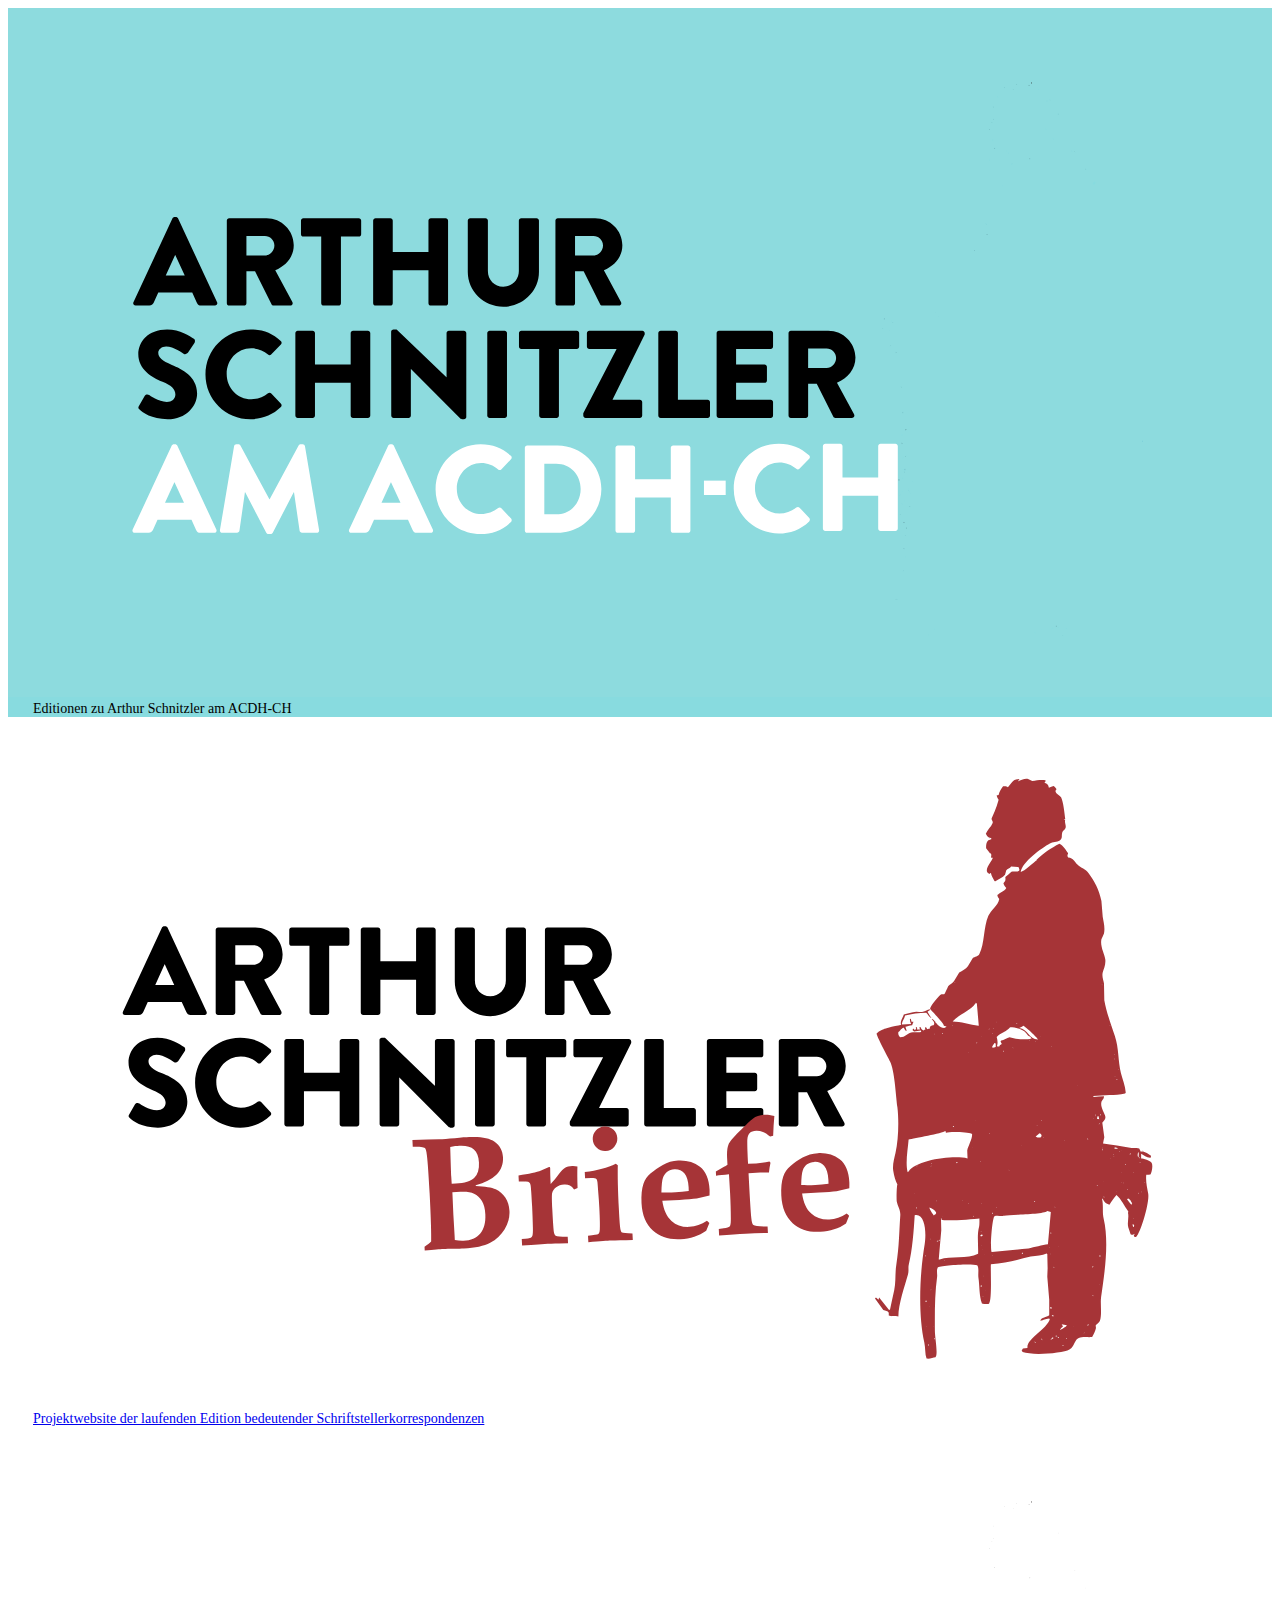
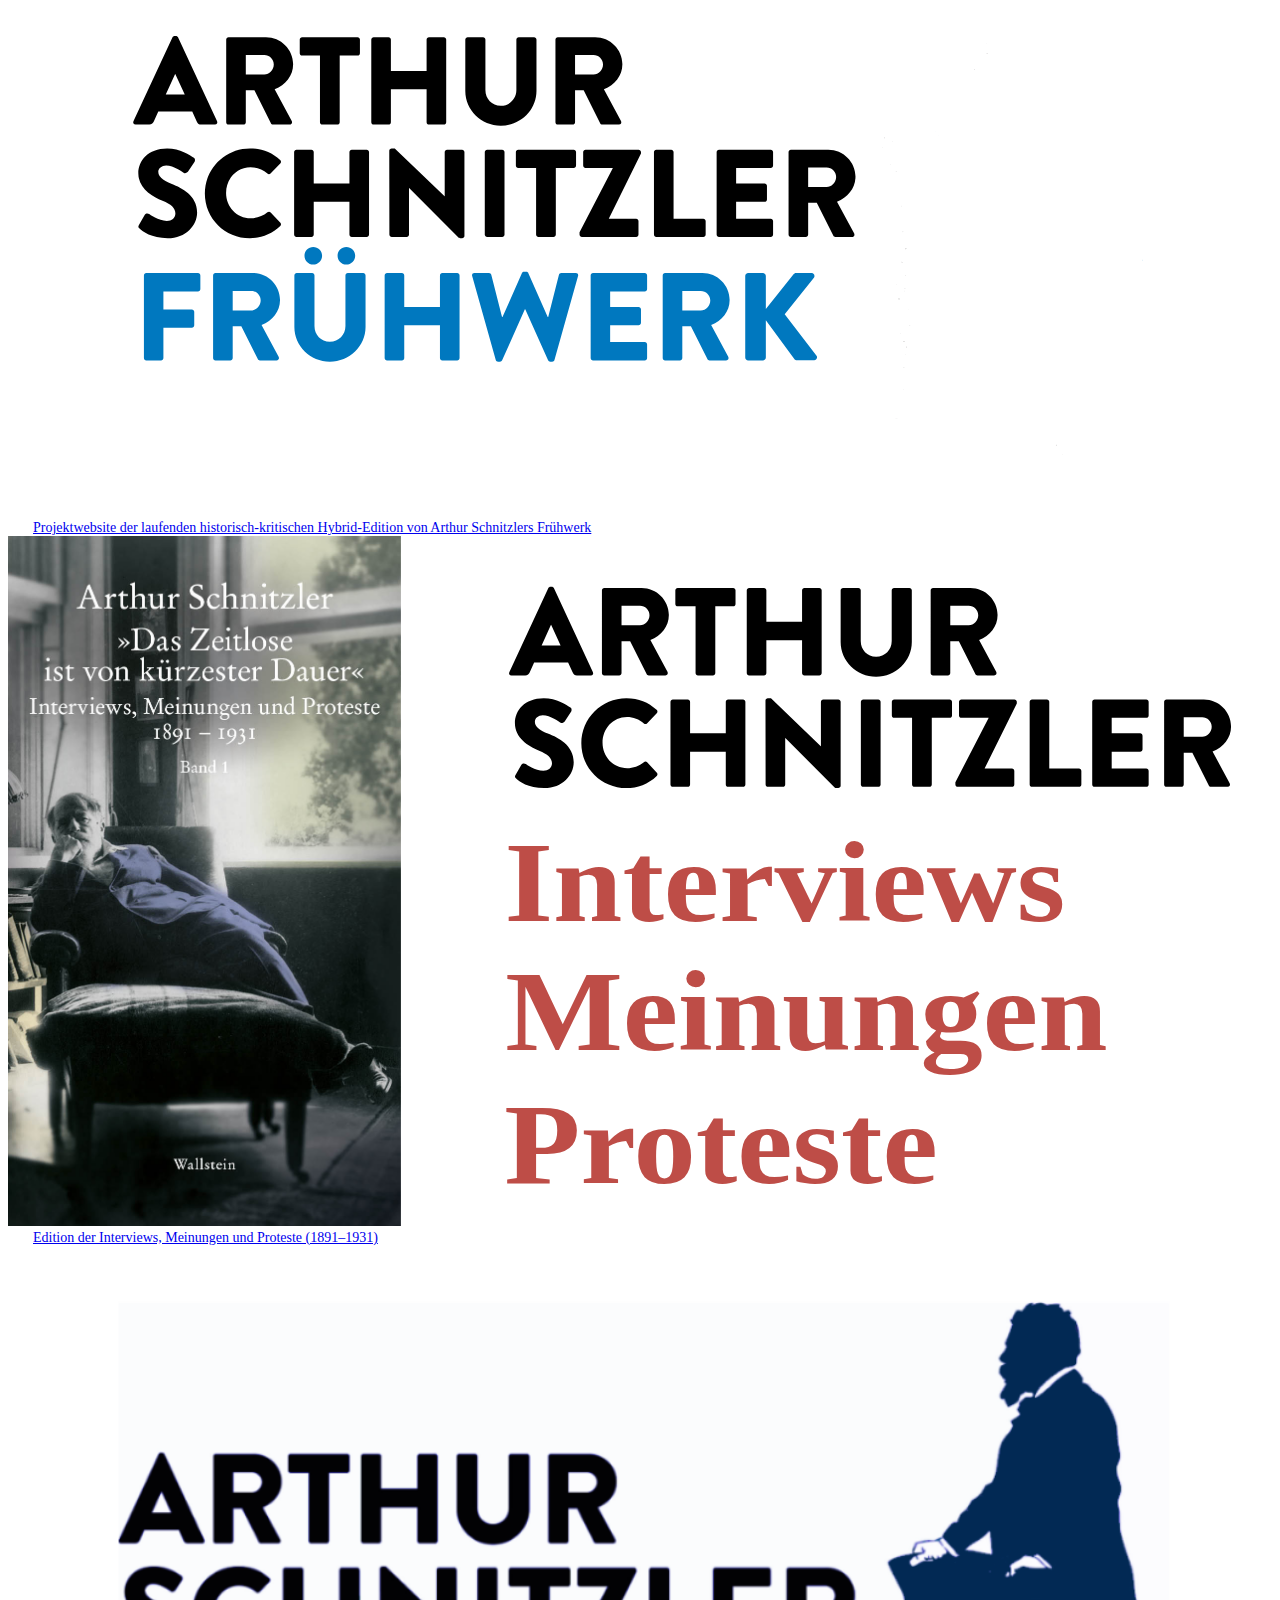
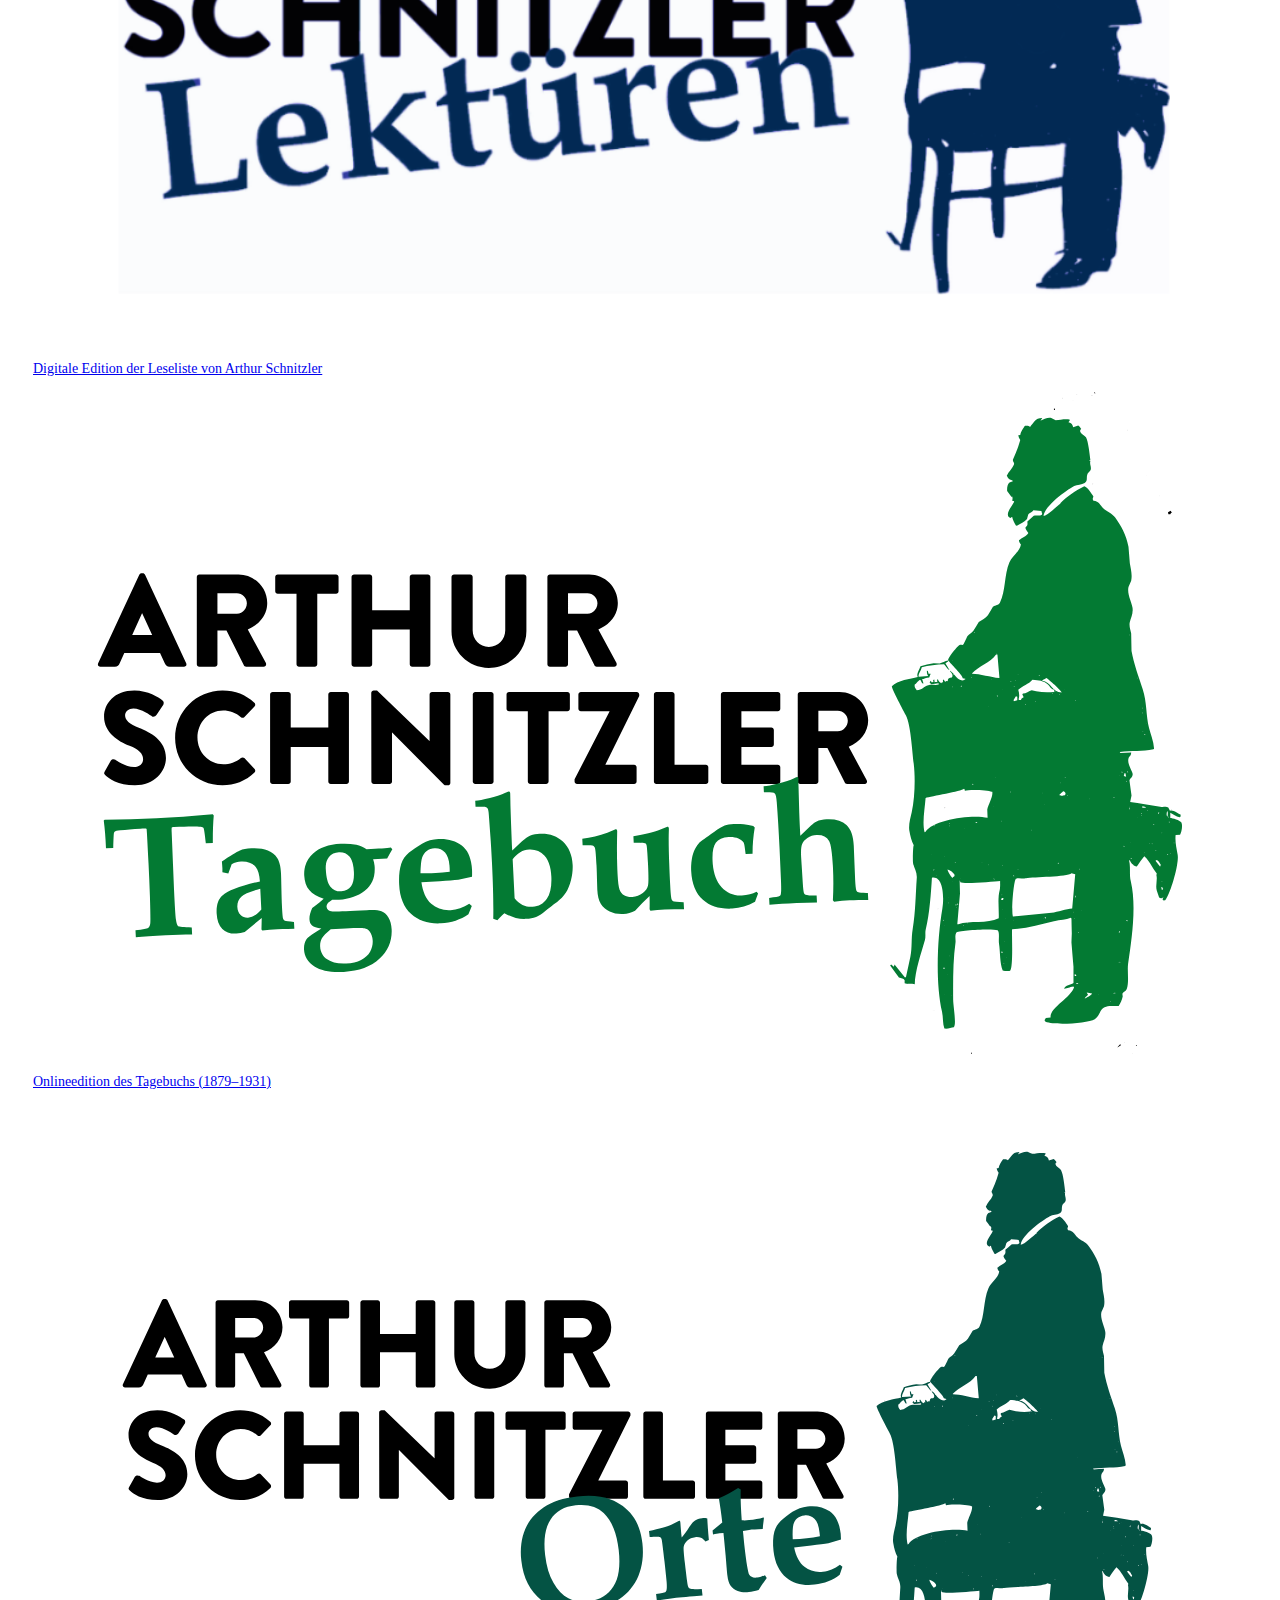
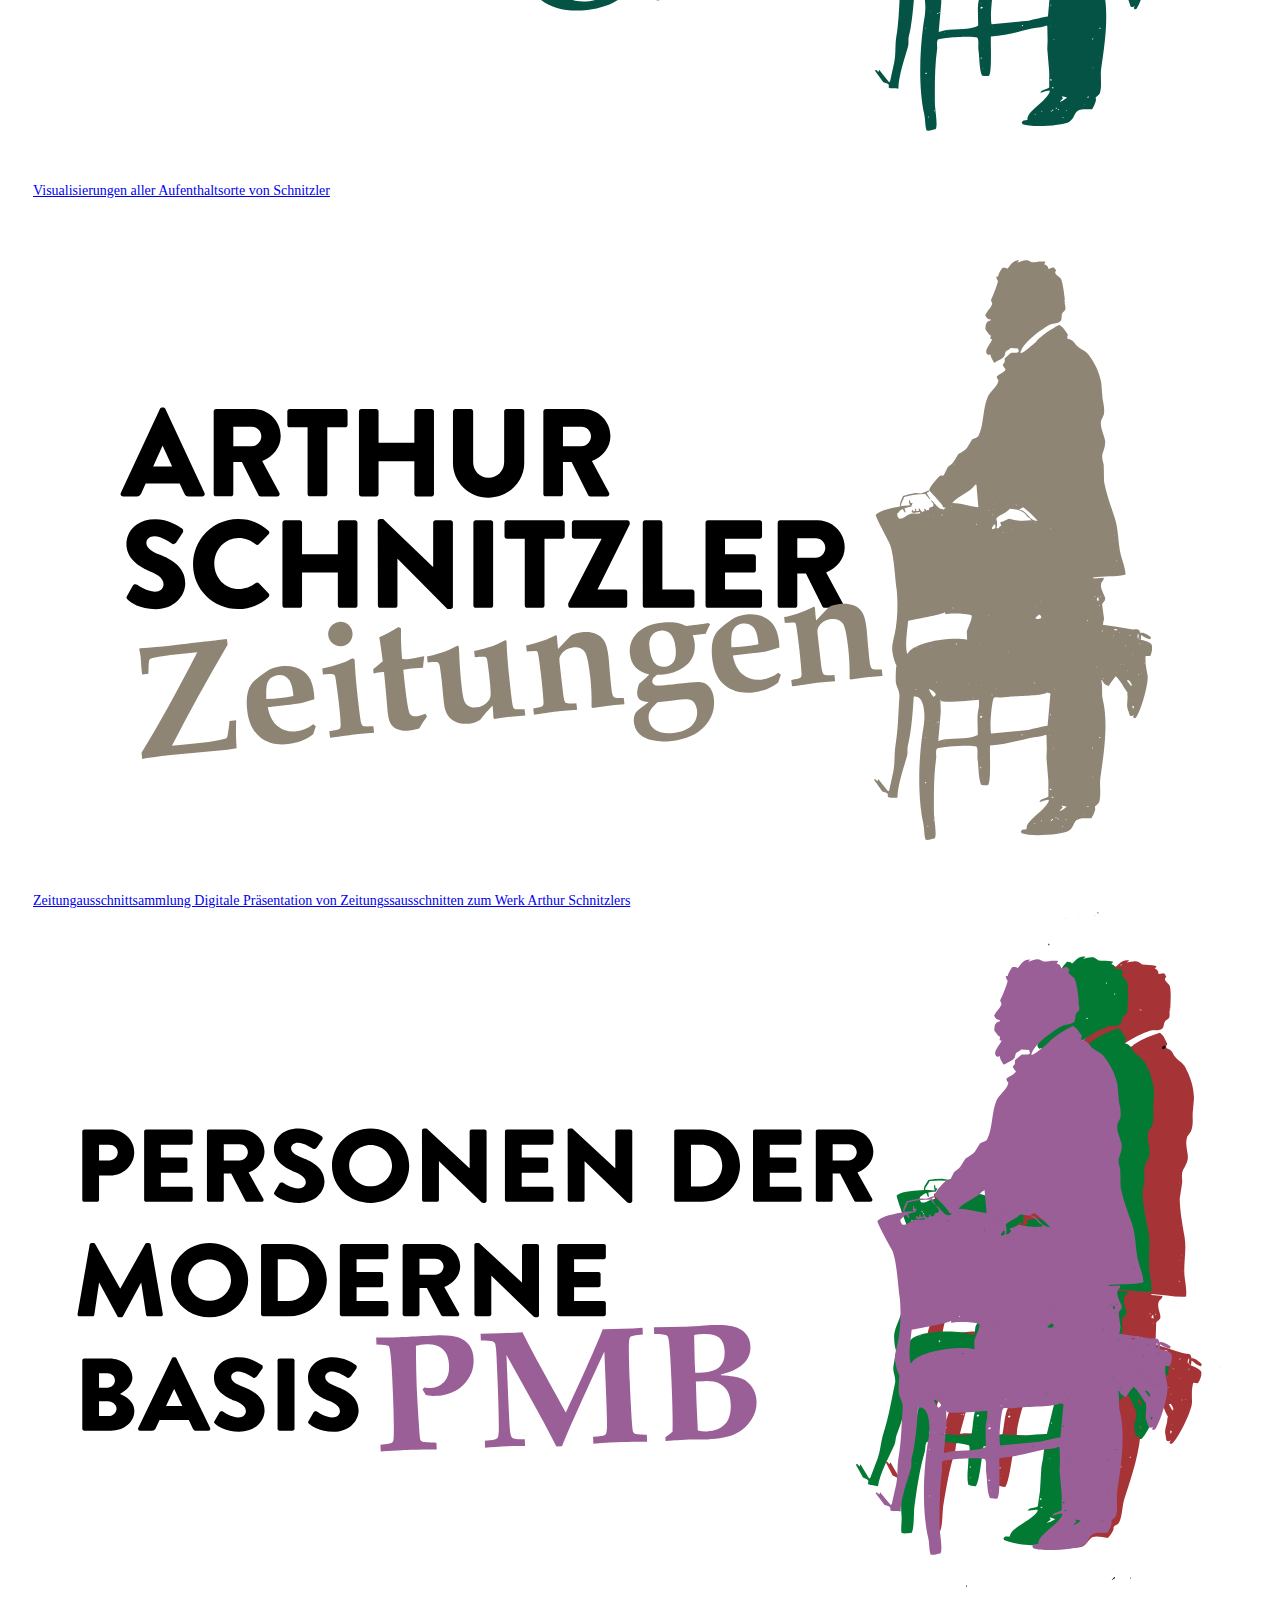
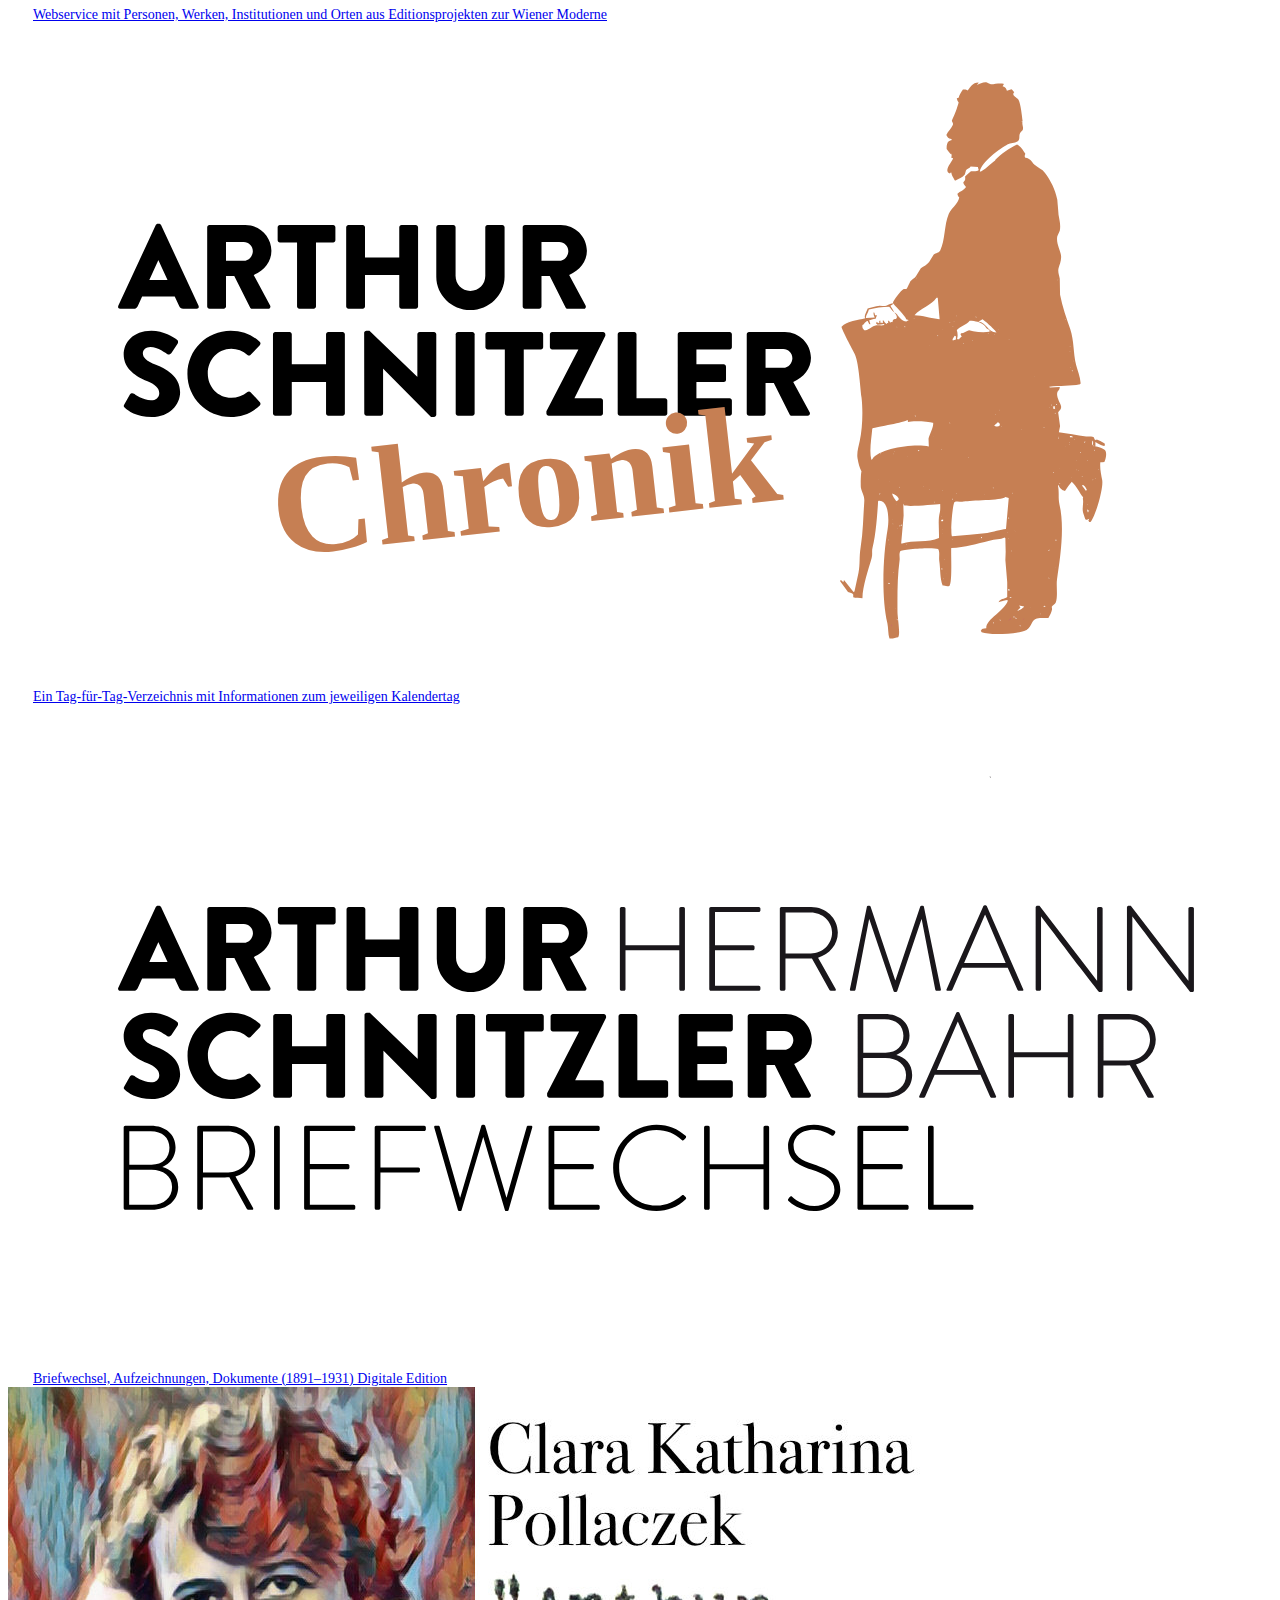
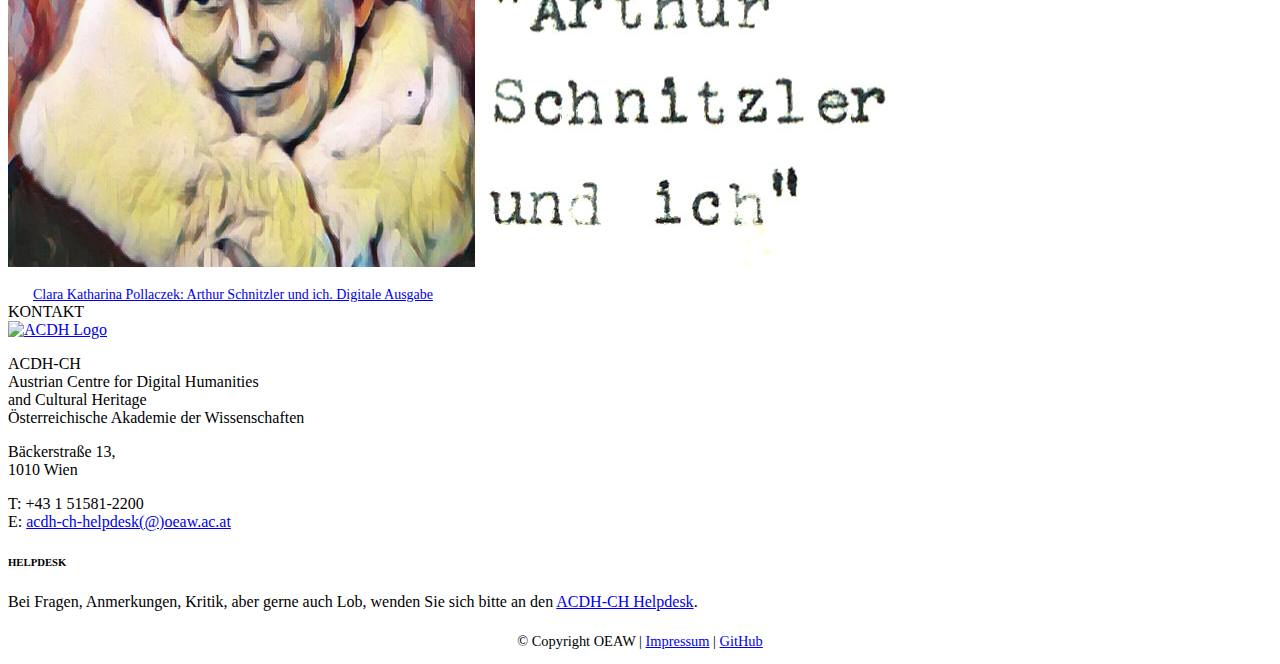
==== index.html @ e6ef7b3b "breaks" ====
<!DOCTYPE html>
<html lang="en-US">
    <head>
        <meta charset="UTF-8">
        <meta http-equiv="X-UA-Compatible" content="IE=edge">
        <meta name="viewport" content="width=device-width, initial-scale=1, shrink-to-fit=no">
        <meta name="mobile-web-app-capable" content="yes">
        <meta name="apple-mobile-web-app-capable" content="yes">
        <meta name="apple-mobile-web-app-title" content="Arthur Schnitzler-Projekte am ACDH">
        <link rel="profile" href="http://gmpg.org/xfn/11">
        <link rel="icon" type="image/png" href="images/favicon.png">
        <title>Arthur Schnitzler-Projekte am ACDH</title>
        <link rel="stylesheet" id="fundament-styles"  href="https://fundament.acdh.oeaw.ac.at/html/dist/fundament/css/fundament.min.css" type="text/css"/>
        <link rel="stylesheet" href="css/style.css">
        <script type="text/javascript">
            var _paq = _paq || [];
            /* tracker methods like "setCustomDimension" should be called before "trackPageView" */
            _paq.push(['trackPageView']);
            _paq.push(['enableLinkTracking']);
            (function() {
            var u="https://matomo.acdh.oeaw.ac.at/";
            _paq.push(['setTrackerUrl', u+'piwik.php']);
            _paq.push(['setSiteId', '150']);
            var d=document, g=d.createElement('script'), s=d.getElementsByTagName('script')[0];
            g.type='text/javascript'; g.async=true; g.defer=true; g.src=u+'piwik.js'; s.parentNode.insertBefore(g,s);
            })();
        </script>
    </head>
    <body class="home">
        <div class="hfeed site" id="page">
            <div class="wrapper" id="index-wrapper">
                <div class="container" id="content" tabindex="-1">
                    <div class="row">
                        <!-- Do the left sidebar check and opens the primary div -->
                        <div class="col-md-12 content-area" id="primary">
                            <main class="site-main" id="main">
                                <!-- Use custom content block templates if they are defined -->
                                <div class="card-wrapper">

                                    <article class="card col-md-6 col-lg-3 flat-style" style="">
                                        
                                            <div class="card-inner card-vertical" style="background-color:#88DBDF !important;">
                                                <a style="" class="" target="_blank" href="https://www.oeaw.ac.at/acdh/" rel="bookmark">
                                                <img alt="Arthur Schnitzler am ACDH" src="images/as_acdh-ch_white.svg" />
                                            </a>

                                                <div class="entry-text-content">
                                                    <!-- .entry-header -->
                                                    <div class="entry-content">
                                                        <p>Editionen zu Arthur Schnitzler am ACDH-CH</p>
                                                    </div>
                                                    <!-- .entry-content -->
                                                </div>
                                                <!-- .entry-text-content -->
                                            </div>
                                            <!-- .card-inner -->
                                    </article>

                                   
                                   
                                    <article class="card col-md-6 col-lg-3 flat-style" style="">
                                        <a style="" href="https://schnitzler-briefe.acdh.oeaw.ac.at/" rel="bookmark"  target="_blank" >
                                            <div class="card-inner card-vertical" >
                                                <img src="images/as_briefe.svg" alt="Arthur Schnitzler – Briefwechsel mit Autorinnen und Autoren" class="article-image"/>
                                                <div class="entry-text-content">
                                                    <!-- .entry-header -->
                                                    <div class="entry-content">
                                                        <p>Projektwebsite der laufenden Edition bedeutender Schriftsteller&shy;korrespondenzen</p>
                                                    </div>
                                                    <!-- .entry-content -->
                                                </div>
                                                <!-- .entry-text-content -->
                                            </div>
                                            <!-- .card-inner -->
                                        </a>
                                    </article>
                                    <!-- #post-## -->
                                    <article class="card col-md-6 col-lg-3 flat-style" style="">
                                        <a style="" href="https://schnitzler-werke.acdh-dev.oeaw.ac.at/" rel="bookmark"  target="_blank" >
                                            <div class="card-inner card-vertical" >
                                                <img src="images/as_werke.svg" alt="Arthur Schnitzler – Frühwerk" class="article-image"/>
                                                <div class="entry-text-content">
                                                    <!-- .entry-header -->
                                                    <div class="entry-content">
                                                        <p>Projektwebsite der laufenden historisch-kritischen Hybrid-Edition von Arthur Schnitzlers Frühwerk</p>
                                                    </div>
                                                    <!-- .entry-content -->
                                                </div>
                                                <!-- .entry-text-content -->
                                            </div>
                                            <!-- .card-inner -->
                                        </a>
                                    </article>
                                    
                                    <article class="card col-md-6 col-lg-3 flat-style" style="">
                                        <a  target="_blank" style="" href="https://schnitzler-interviews.acdh.oeaw.ac.at/" rel="bookmark">
                                            <div class="card-inner card-vertical" >
                                                <img src="images/schnitzler-interviews.svg" alt="Schnitzler-Interviews" class="article-image"/>
                                                <div class="entry-text-content">
                                                    <!-- .entry-header -->
                                                    <div class="entry-content">
                                                        <p>Edition der Interviews, Meinungen und Proteste (1891–1931)</p>
                                                    </div>
                                                    <!-- .entry-content -->
                                                </div>
                                                <!-- .entry-text-content -->
                                            </div>
                                            <!-- .card-inner -->
                                        </a>
                                    </article>
                                </div>
                            </main>
                            <!-- #main -->
                            <!-- The pagination component -->
                        </div>
                        <div class="col-md-12 content-area" id="primary">
                            <main class="site-main" id="main">
                                <!-- Use custom content block templates if they are defined -->
                                <div class="card-wrapper">
                                    <article class="card col-md-6 col-lg-3 flat-style" style="">
                                        <a  target="_blank" style="" href="https://schnitzler-lektueren.acdh.oeaw.ac.at/" rel="bookmark">
                                            <div class="card-inner card-vertical" >
                                                <img src="images/as_lektueren.svg" alt="Schnitzler-Lektüren" class="article-image"/>
                                                <div class="entry-text-content">
                                                    <!-- .entry-header -->
                                                    <div class="entry-content">
                                                        <p>Digitale Edition der Leseliste von Arthur Schnitzler</p>
                                                    </div>
                                                    <!-- .entry-content -->
                                                </div>
                                                <!-- .entry-text-content -->
                                            </div>
                                            <!-- .card-inner -->
                                        </a>
                                    </article>
                                   
                                    <article class="card col-md-6 col-lg-3 flat-style" style="">
                                        <a style="" href="https://schnitzler-tagebuch.acdh.oeaw.ac.at/"  target="_blank"  rel="bookmark">
                                            <div class="card-inner card-vertical" >
                                                <img src="images/as_tagebuch.svg" alt="Arthur Schnitzler – Tagebuch" class="article-image"/>
                                                
                                                <div class="entry-text-content">
                                                    <!-- .entry-header -->
                                                    <div class="entry-content">
                                                        <p>Onlineedition des Tagebuchs (1879–1931)</p>                          
                                                    </div>
                                                    <!-- .entry-content -->
                                                </div>
                                                <!-- .entry-text-content -->
                                            </div>
                                            <!-- .card-inner -->
                                        </a>
                                    </article>
                                   
                                   <!-- #post-## -->
                                   <article class="card col-md-6 col-lg-3 flat-style" style="">
                                    <a style="" href="https://schnitzler-orte.acdh.oeaw.ac.at/" rel="bookmark" target="_blank" >
                                        <div class="card-inner card-vertical" >
                                            <img src="images/schnitzler-orte.svg" alt="Arthur Schnitzler – Orte" class="article-image"/>
                                            <div class="entry-text-content">
                                                <!-- .entry-header -->
                                                <div class="entry-content">
                                                    <p>Visualisierungen aller Aufenthaltsorte von Schnitzler</p>
                                                </div>
                                                <!-- .entry-content -->
                                            </div>
                                            <!-- .entry-text-content -->
                                        </div>
                                        <!-- .card-inner -->
                                    </a>
                                </article>
                                    <!-- #post-## -->
                                    <article class="card col-md-6 col-lg-3 flat-style" style="">
                                        <a style="" href="https://schnitzler-zeitungen.acdh.oeaw.ac.at/" rel="bookmark" target="_blank" >
                                            <div class="card-inner card-vertical" >
                                                <img src="images/as_zeitung.svg" alt="Arthur Schnitzler – Zeitungsausschnittsammlung" class="article-image"/>
                                                <div class="entry-text-content">
                                                    <!-- .entry-header -->
                                                    <div class="entry-content">
                                                        <p>Zeitung&shy;ausschnitt&shy;sammlung Digitale Präsentation von Zeitungssausschnitten zum Werk Arthur Schnitzlers</p>
                                                    </div>
                                                    <!-- .entry-content -->
                                                </div>
                                                <!-- .entry-text-content -->
                                            </div>
                                            <!-- .card-inner -->
                                        </a>
                                    </article>
                                  

                                  
                                    </div>
                                    </main>
                                    </div>
                                    <div class="col-md-12 content-area" id="primary">
                                        <main class="site-main" id="main">
                                            <!-- Use custom content block templates if they are defined -->
                                            <div class="card-wrapper">
                                      <!-- #post-## -->
                                      <article class="card col-md-6 col-lg-3 flat-style" style="">
                                        <a style="" href="https://pmb.acdh.oeaw.ac.at/" rel="bookmark"  target="_blank" >
                                            <div class="card-inner card-vertical" >
                                                <img src="images/as_pmb.svg" alt="PMB Personen der Moderne Basis" class="article-image" />
                                                <div class="entry-text-content">
                                                    <!-- .entry-header -->
                                                    <div class="entry-content">
                                                        <p>Webservice mit Personen, Werken, Institutionen und Orten aus Editionsprojekten zur Wiener Moderne</p>
                                                    </div>
                                                    <!-- .entry-content -->
                                                </div>
                                                <!-- .entry-text-content -->
                                            </div>
                                            <!-- .card-inner -->
                                        </a>
                                    </article>
                                                <article class="card col-md-6 col-lg-3 flat-style" style="">
                                                    <a style="" href="https://schnitzler-chronik.acdh.oeaw.ac.at" rel="bookmark" target="_blank" >
                                                        <div class="card-inner card-vertical" >
                                                            <img src="images/schnitzler-chronik.svg" alt="Arthur Schnitzler – Chronik" class="article-image" style="max-width: 96% !important;"/>
                                                            <div class="entry-text-content">
                                                                <!-- .entry-header -->
                                                                <div class="entry-content">
                                                                    <p>Ein Tag-für-Tag-Verzeichnis mit Informationen zum jeweiligen
                                                                        Kalendertag</p>
                                                                </div>
                                                                <!-- .entry-content -->
                                                            </div>
                                                            <!-- .entry-text-content -->
                                                        </div>
                                                        <!-- .card-inner -->
                                                    </a>
                                                </article>
            
                                    <article class="card col-md-6 col-lg-3 flat-style" style="">
                                        <a style="" href="https://schnitzler-bahr.acdh.oeaw.ac.at" rel="bookmark" target="_blank" >
                                            <div class="card-inner card-vertical" >
                                                <img src="images/as_hb_briefe.svg" alt="Arthur Schnitzler – Hermann Bahr" class="article-image" style="max-width: 96% !important;"/>
                                                <div class="entry-text-content">
                                                    <!-- .entry-header -->
                                                    <div class="entry-content">
                                                        <p>Briefwechsel, Aufzeichnungen, Dokumente (1891–1931) Digitale Edition</p>
                                                    </div>
                                                    <!-- .entry-content -->
                                                </div>
                                                <!-- .entry-text-content -->
                                            </div>
                                            <!-- .card-inner -->
                                        </a>
                                    </article>
                                    <article class="card col-md-6 col-lg-3 flat-style" style="">
                                        <a style="" href="https://pollaczek.acdh.oeaw.ac.at" rel="bookmark" target="_blank" >
                                            <div class="card-inner card-vertical" >
                                                <img src="images/pollaczek.jpg" alt="Clara Katharina Pollaczek: Arthur Schnitzler und ich" class="article-image" style="max-width: 96% !important;"/>
                                                <div class="entry-text-content">
                                                    <!-- .entry-header -->
                                                    <div class="entry-content">
                                                        <p><br/>Clara Katharina Pollaczek: Arthur Schnitzler und ich. Digitale Ausgabe</p>
                                                    </div>
                                                    <!-- .entry-content -->
                                                </div>
                                                <!-- .entry-text-content -->
                                            </div>
                                            <!-- .card-inner -->
                                        </a>
                                    </article>

                                    

                                    <!--<article class="card col-md-6 col-lg-3 flat-style" style="">
                                        <a  target="_blank" style="" href="https://schnitzler-lod.acdh-dev.oeaw.ac.at/" rel="bookmark">
                                            <div class="card-inner card-vertical" >
                                                <img src="images/as_lod.svg" alt="Schnitzler-LOD" class="article-image"/>
                                                <div class="entry-text-content">
                                                    <!-\- .entry-header -\->
                                                    <div class="entry-content">
                                                        <p>Experimentelle Linked Open Data-Ressource zur simultanen Suche in mehreren Schnitzler-Projekten</p>
                                                    </div>
                                                    <!-\- .entry-content -\->
                                                </div>
                                                <!-\- .entry-text-content -\->
                                            </div>
                                            <!-\- .card-inner -\->
                                        </a>
                                    </article>-->

                                    <!-- #post-## -->
                                </div>
                            </main>
                            <!-- #main -->
                            <!-- The pagination component -->
                        </div>
                        <!-- #primary -->
                        <!-- Do the right sidebar check -->
                    </div>
                    <!-- .row -->
                </div>
                <!-- Container end -->
            </div>
            <!-- Wrapper end -->
            <div class="wrapper fundament-default-footer" id="wrapper-footer-full">
                <div class="container" id="footer-full-content" tabindex="-1">
                    <div class="footer-separator">
                        <i data-feather="message-circle"></i> KONTAKT
                    </div>
                    <div class="row">
                        <div class="footer-widget col-lg-1 col-md-2 col-sm-2 col-xs-6 col-3">
                            <div class="textwidget custom-html-widget">
                                <a href="https://www.oeaw.ac.at/acdh/"><img src="https://fundament.acdh.oeaw.ac.at/common-assets/images/acdh_logo.svg" class="image" alt="ACDH Logo" style="max-width: 100%; height: auto;" title="ACDH Logo"></a>
                            </div>
                        </div>
                        <!-- .footer-widget -->
                        <div class="footer-widget col-lg-4 col-md-4 col-sm-6 col-9">
                            <div class="textwidget custom-html-widget">
                                <p>
                                    ACDH-CH
                                    <br/>
                                    Austrian Centre for Digital Humanities <br/> and Cultural Heritage
                                    <br/>
                                    Österreichische Akademie der Wissenschaften
                                </p>
                                <p>
                                    Bäckerstraße 13,
                                    <br/>
                                    1010 Wien
                                </p>
                                <p>
                                    T: +43 1 51581-2200
                                    <br/>
                                    E: <a href="mailto:acdh-ch-helpdesk@oeaw.ac.at
                                    ">acdh-ch-helpdesk(@)oeaw.ac.at</a>
                                </p>
                            </div>
                        </div>
                        <!-- .footer-widget -->
                        <div class="footer-widget col-lg-3 col-md-4 col-sm-4 ml-auto">
                            <div class="textwidget custom-html-widget">
                                <h6>HELPDESK</h6>
                                <p>Bei Fragen, Anmerkungen, Kritik, aber gerne auch Lob, wenden Sie sich bitte an den <a href="mailto:acdh-ch-helpdesk@oeaw.ac.at">ACDH-CH Helpdesk</a>.</p>
                            </div>
                        </div>
                        <!-- .footer-widget -->
                    </div>
                </div>
            </div>
            <!-- #wrapper-footer-full -->
            <div class="footer-imprint-bar" id="wrapper-footer-secondary" style="text-align:center; padding:0.4rem 0; font-size: 0.9rem;">
                © Copyright OEAW | <a href="impressum.html">Impressum</a> | <a href="https://github.com/arthur-schnitzler/schnitzler">GitHub</a>
            </div>
        </div>
        <!-- #page we need this extra closing tag here -->
        <script type="text/javascript" src="https://fundament.acdh.oeaw.ac.at/html/dist/fundament/vendor/jquery/jquery.min.js"></script>
        <script type="text/javascript" src="https://fundament.acdh.oeaw.ac.at/html/dist/fundament/js/fundament.min.js"></script>
    </body>
</html>
---- css/style.css ----
@font-face {
    font-family: BrandonGrotesqueBlack;
    src: url("font/BrandonGrotesque-Black.otf") format("opentype");
}
.logo-font {
    font-family: BrandonGrotesqueBlack !important;
    font-weight: 100 !important;
}

.card-inner.card-vertical  {
    padding-left: 0px !important;
    padding-right: 0px !important;
    padding-bottom: 0px !important;
    margin-bottom: 0px !important;
}

.entry-text-content {
    padding-left: 25px !important;
    padding-right: 25px !important;
    overflow-wrap: normal;
}
.card-wrapper .card .card-inner {
    min-height: 255px !important;
    height: auto !important;
}
.card-wrapper .card .card-inner .entry-content p {
    font-size: 14px;
    margin: 0px !important;
}
.article-image {
    padding: 0px !important;
    margin: 0px !important;
    max-width: 100%;
}


@media screen and (max-width: 1999px) {
    .card-inner.card-vertical  {
        padding-left: 0px !important;
        padding-right: 0px !important;
        height: 265px !important;
        padding-bottom: 0px !important;
        margin-bottom: 0px !important;
    }
    .card-wrapper .card .card-inner {
        min-height: 250px !important;
        height: auto !important;
    }
}

@media screen and (max-width: 1199px) {
    .card-inner.card-vertical  {
        padding-left: 0px !important;
        padding-right: 0px !important;
        height: 265px !important;
        padding-bottom: 0px !important;
        margin-bottom: 0px !important;
    }
    .card-wrapper .card .card-inner {
        min-height: 265px !important;
        height: auto !important;
    }
}


@media screen and (max-width: 1000px) {
    .entry-text-content {
        padding-left: 15px !important;
        padding-right: 15px !important;
        overflow-wrap: break-word;
        padding-bottom: 5px !important;
    }
    .card-wrapper .card .card-inner {
        min-height: 275px !important;
        height: auto !important;
    }
}
@media screen and (max-width: 770px) {
    .entry-text-content {
        padding-left: 40px !important;
        padding-right: 40px !important;
    }
    .card-inner.card-vertical  {
        padding-bottom: 5px !important;
        min-height: 260px !important;
        height: auto !important;
    }
}
@media screen and (max-width: 450px) {
    .navbar .navbar-brand{
        font-size: 4vw;
    }
    .card-inner.card-vertical  {
        min-height: 250px !important;
        margin: 15px !important;
    }
    .entry-text-content {
        padding-left: 35px !important;
        padding-right: 35px !important;
    }
}
@media screen and (max-width: 350px) {
    .entry-text-content {
        padding-left: 25px !important;
        padding-right: 25px !important;
    }
}
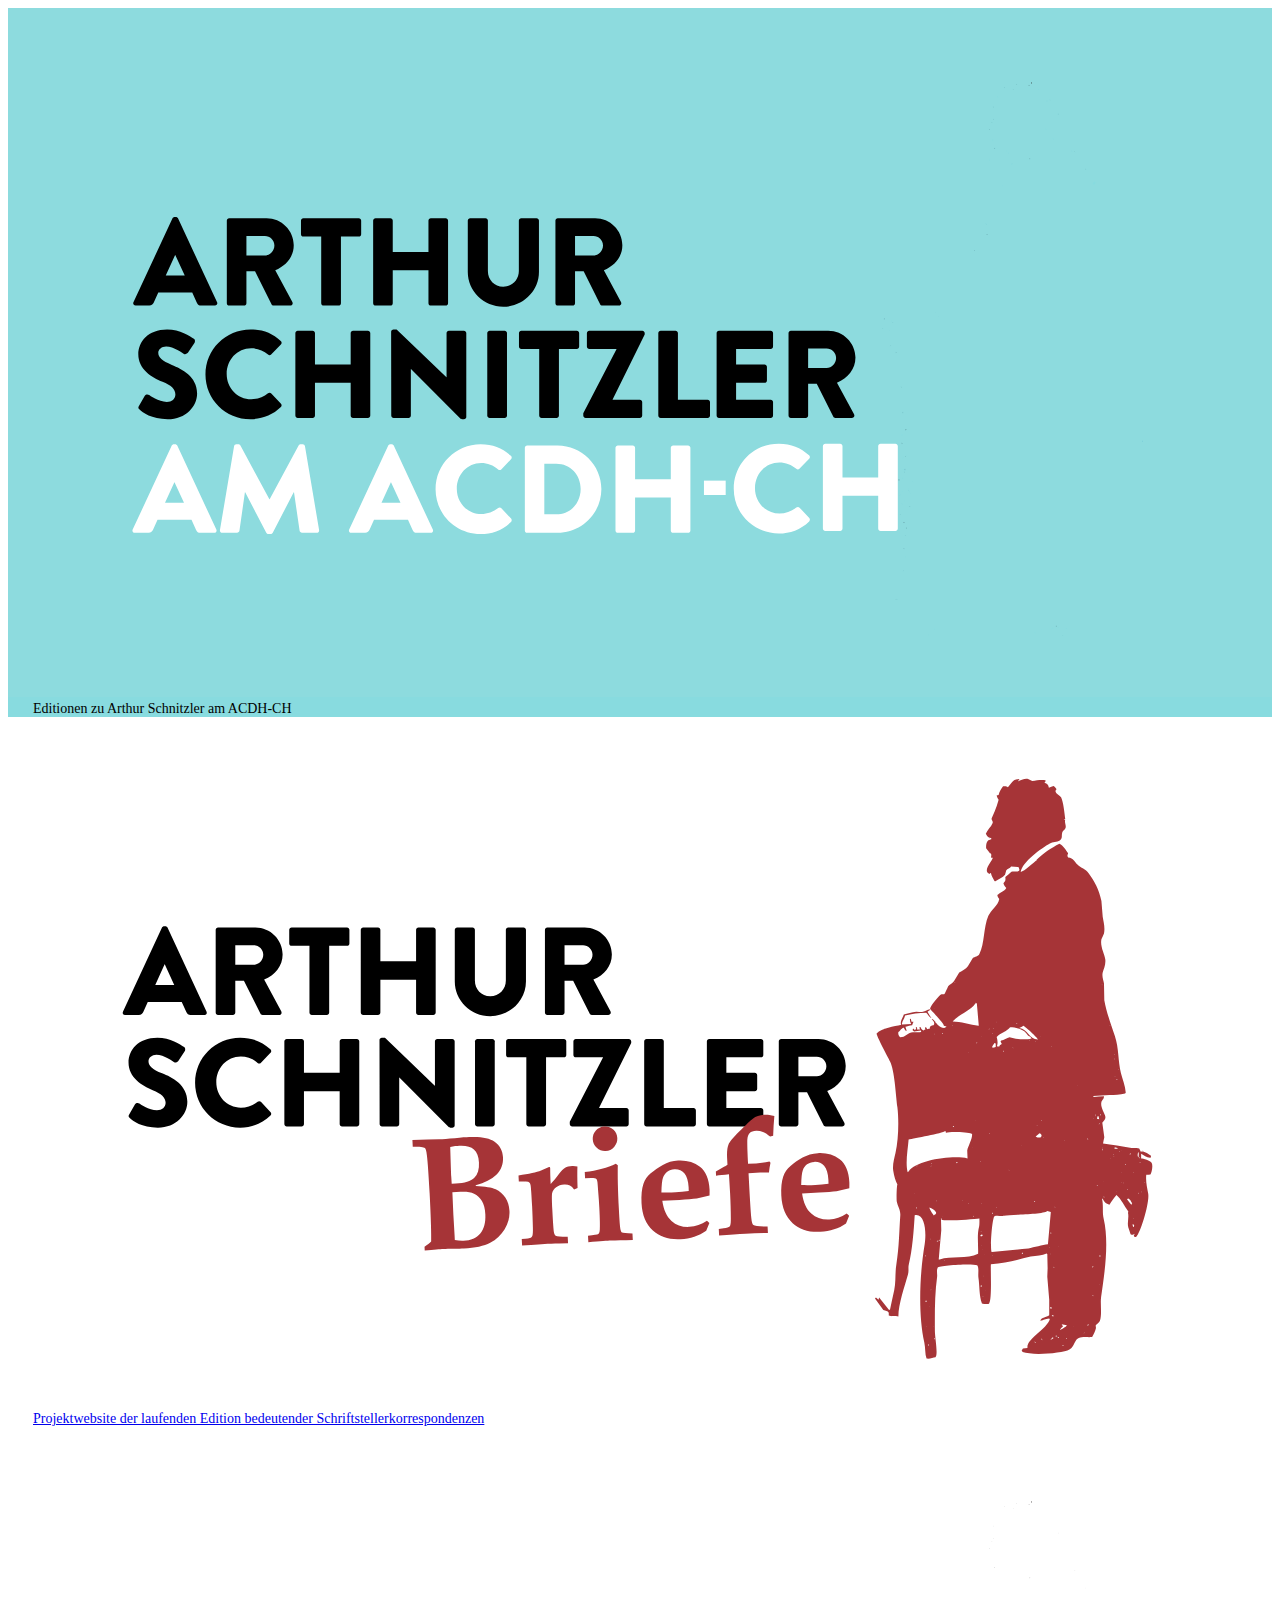
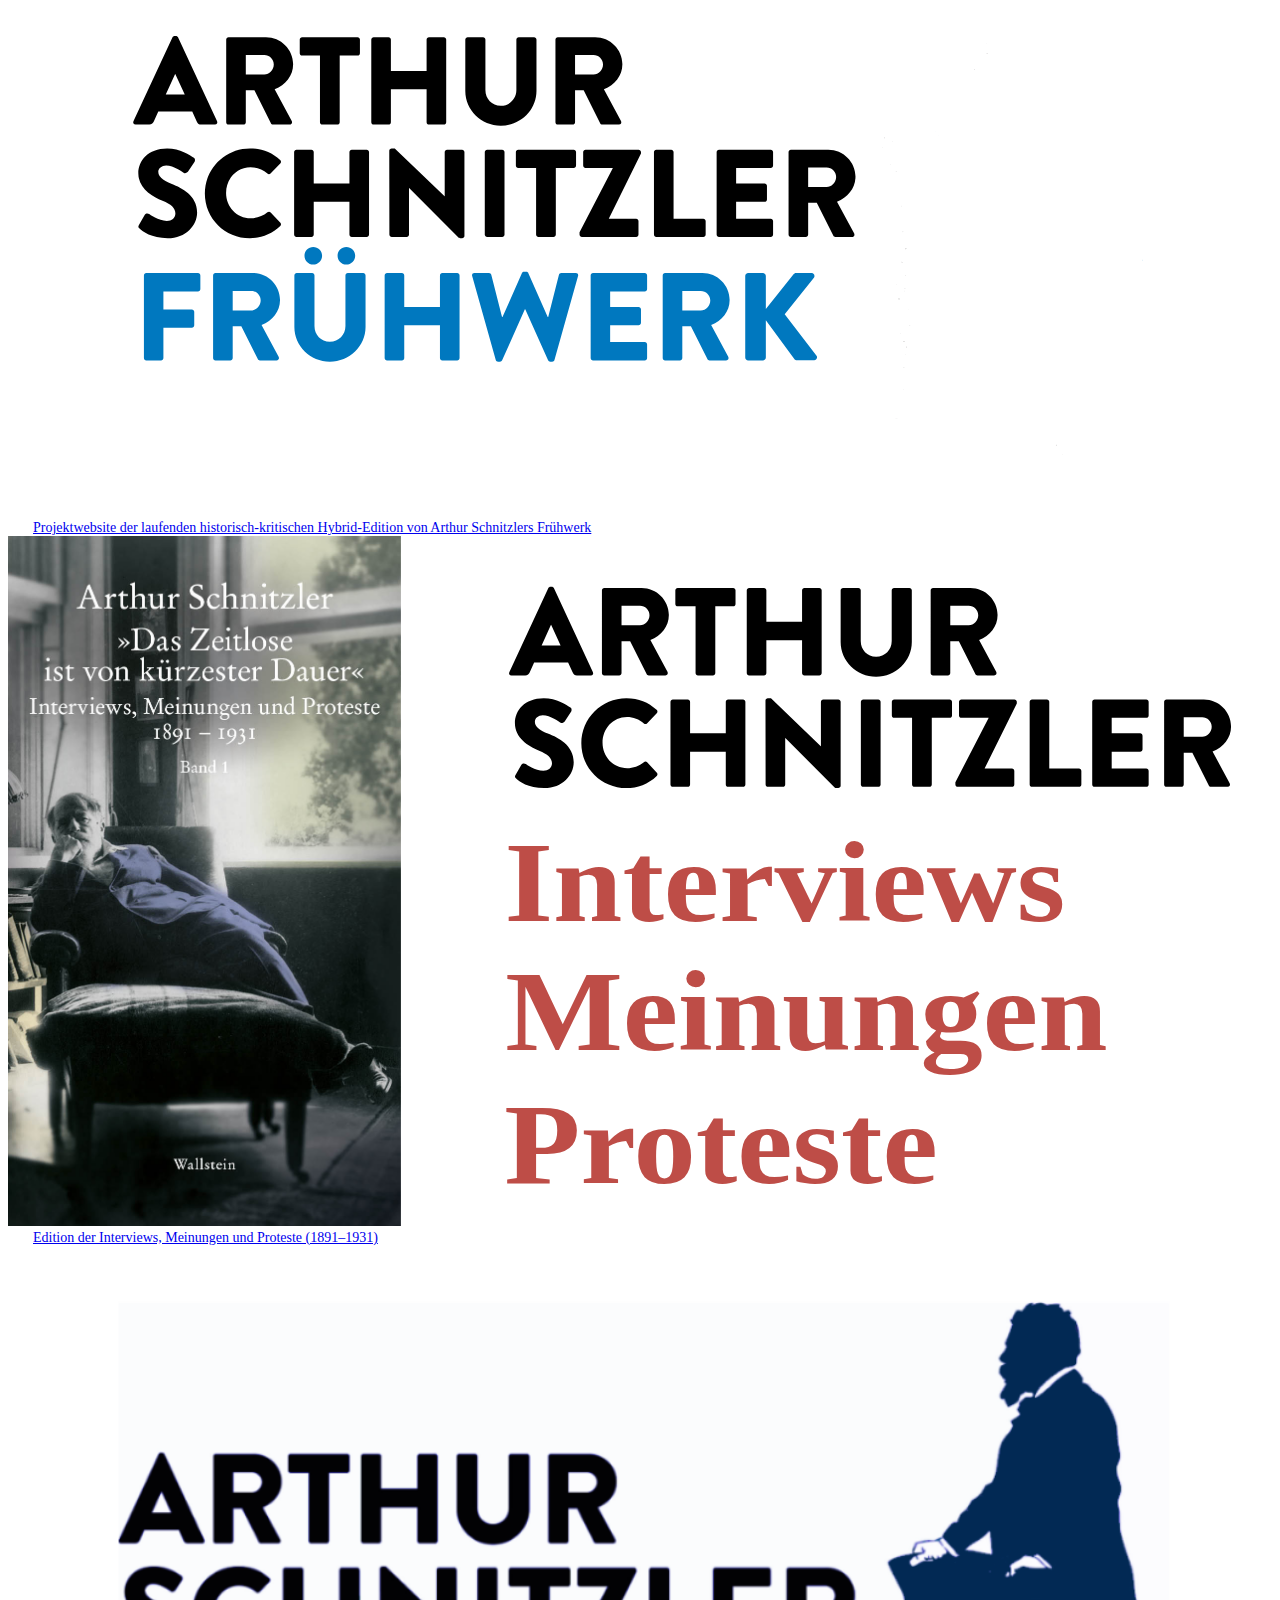
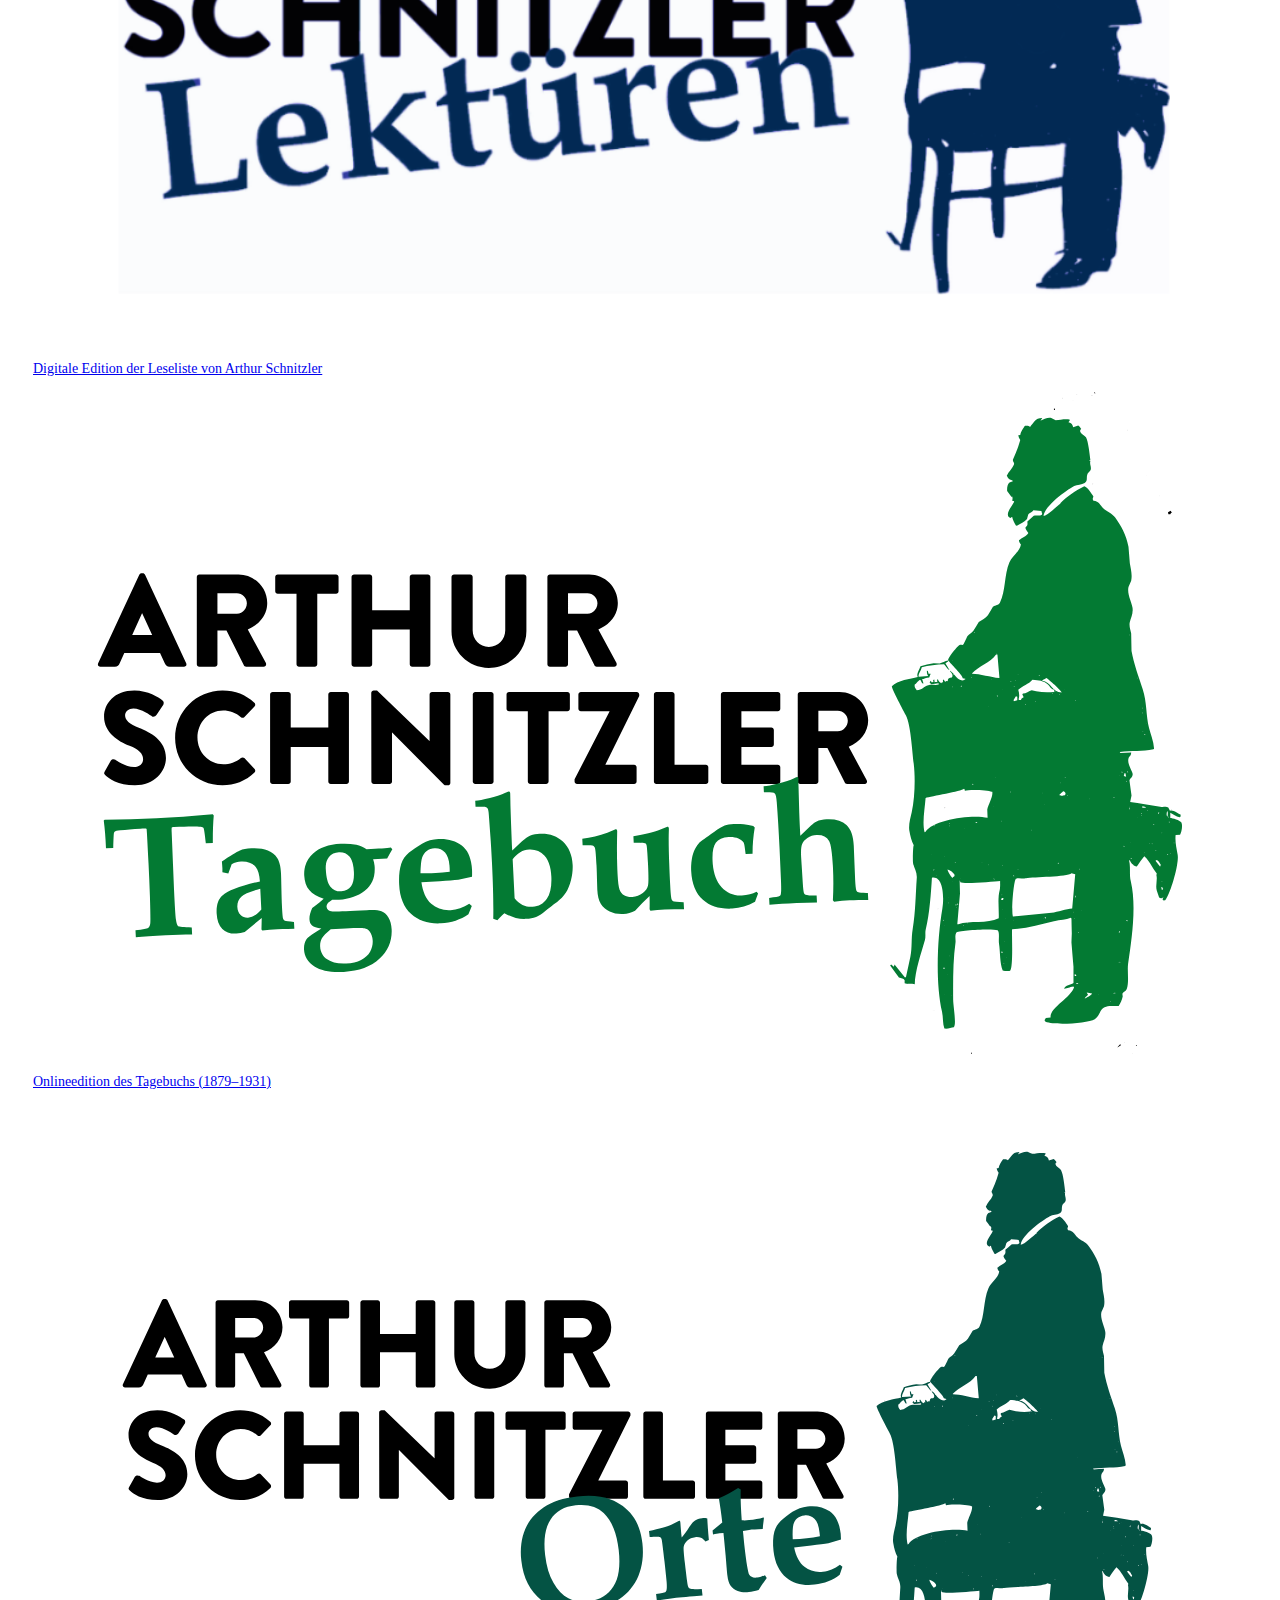
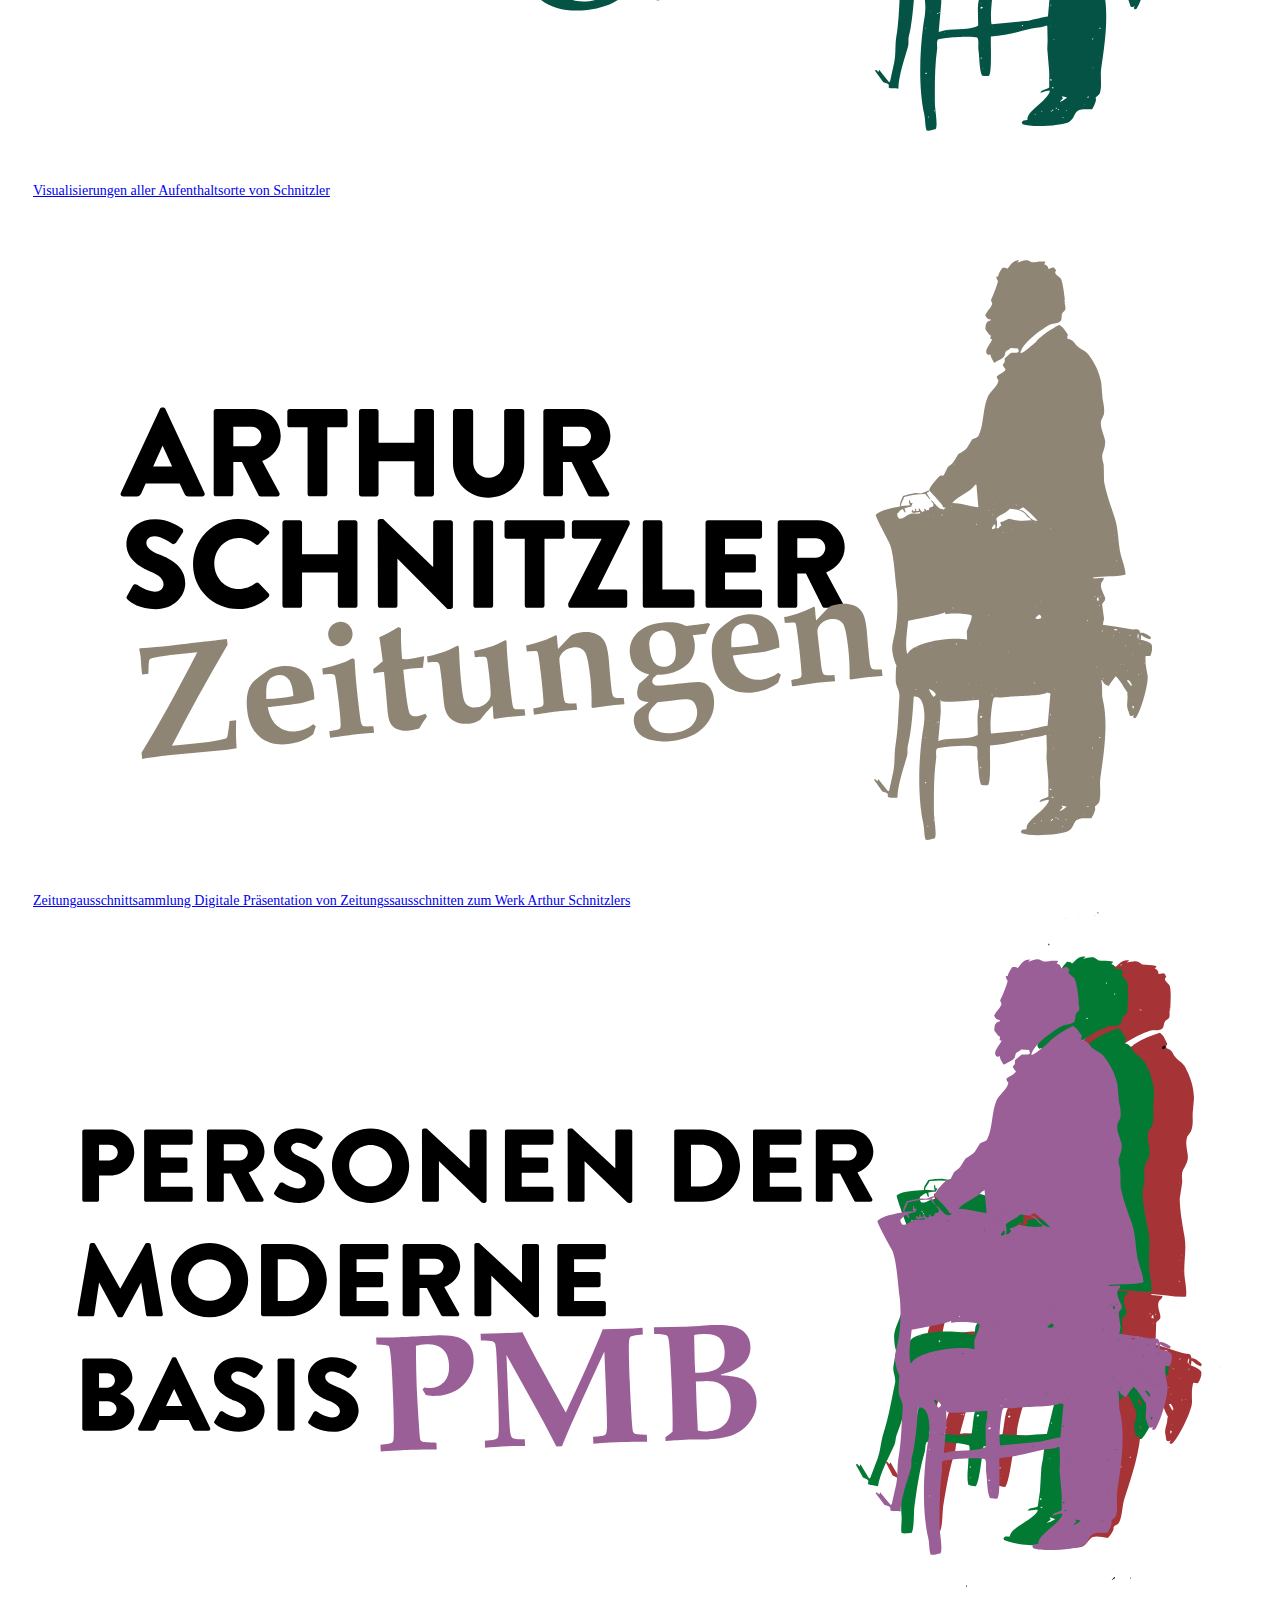
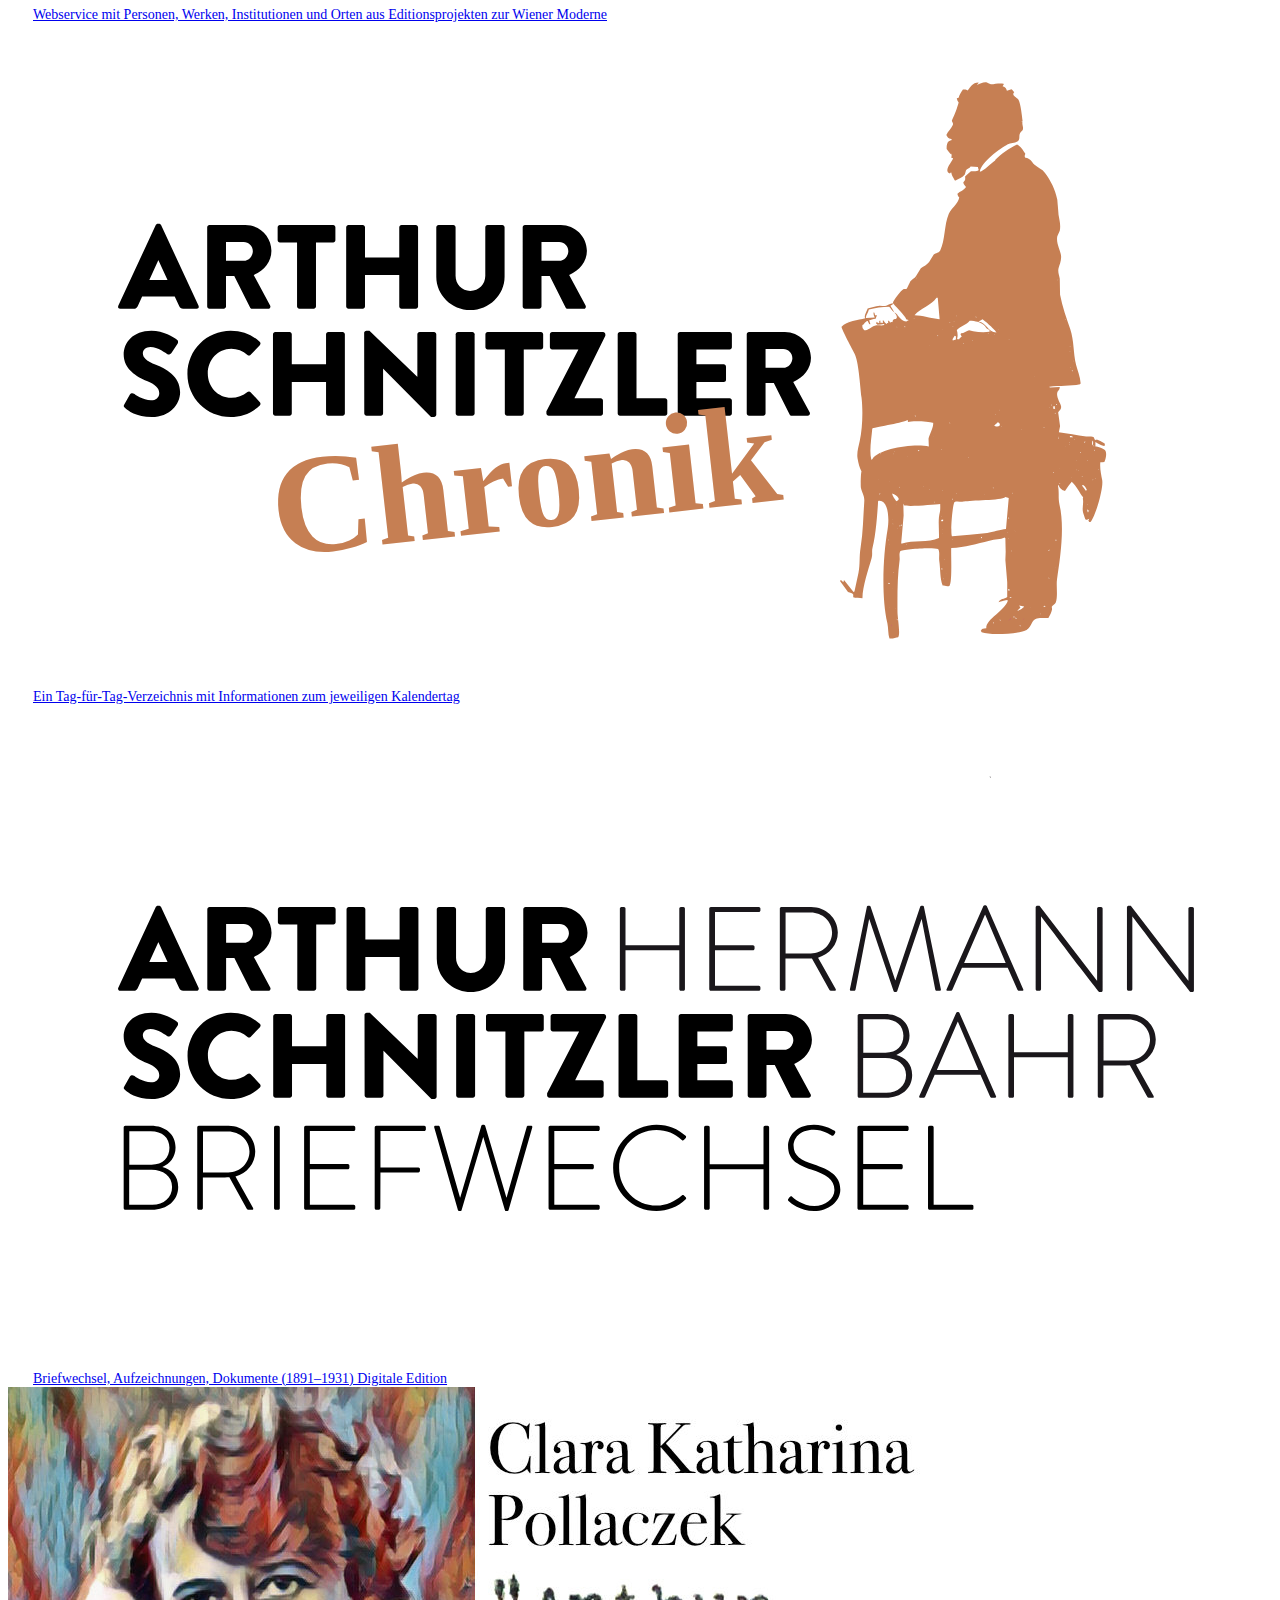
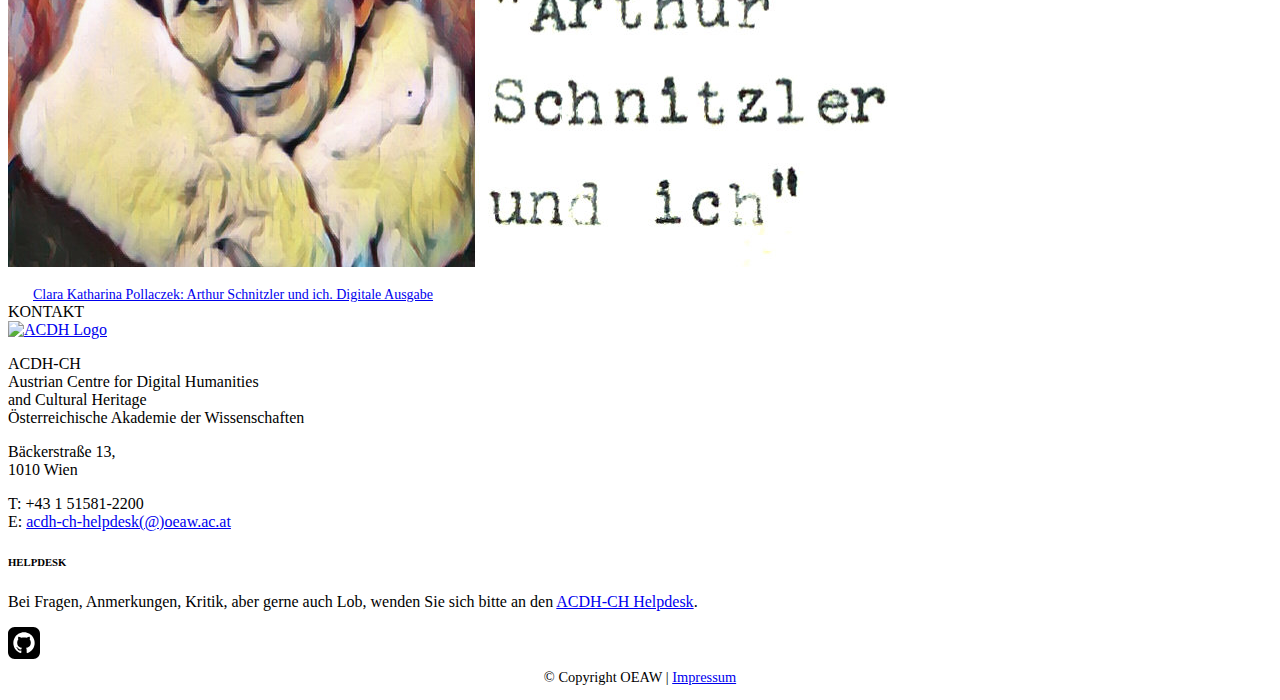
==== commit e75d47d0: "github einheitlich im footer" ====
--- a/index.html
+++ b/index.html
@@ -338,13 +338,24 @@
                                 <p>Bei Fragen, Anmerkungen, Kritik, aber gerne auch Lob, wenden Sie sich bitte an den <a href="mailto:acdh-ch-helpdesk@oeaw.ac.at">ACDH-CH Helpdesk</a>.</p>
                             </div>
                         </div>
+                        <div class="row">
+                            <div class="footer-widget col-lg-3 col-md-4 col-sm-3 ml-auto" style="margin-left:0 !important;">
+                                                           
+                                    <div class="textwidget custom-html-widget col-md-4">                                    
+                                        <a id="github-logo" title="GitHub" href="https://github.com/arthur-schnitzler/schnitzler" class="nav-link" target="_blank">
+                                            <svg xmlns="http://www.w3.org/2000/svg" width="32" height="32" viewBox="0 0 24 24"><path d="M19 0h-14c-2.761 0-5 2.239-5 5v14c0 2.761 2.239 5 5 5h14c2.762 0 5-2.239 5-5v-14c0-2.761-2.238-5-5-5zm-4.466 19.59c-.405.078-.534-.171-.534-.384v-2.195c0-.747-.262-1.233-.55-1.481 1.782-.198 3.654-.875 3.654-3.947 0-.874-.312-1.588-.823-2.147.082-.202.356-1.016-.079-2.117 0 0-.671-.215-2.198.82-.64-.18-1.324-.267-2.004-.271-.68.003-1.364.091-2.003.269-1.528-1.035-2.2-.82-2.2-.82-.434 1.102-.16 1.915-.077 2.118-.512.56-.824 1.273-.824 2.147 0 3.064 1.867 3.751 3.645 3.954-.229.2-.436.552-.508 1.07-.457.204-1.614.557-2.328-.666 0 0-.423-.768-1.227-.825 0 0-.78-.01-.055.487 0 0 .525.246.889 1.17 0 0 .463 1.428 2.688.944v1.489c0 .211-.129.459-.528.385-3.18-1.057-5.472-4.056-5.472-7.59 0-4.419 3.582-8 8-8s8 3.581 8 8c0 3.533-2.289 6.531-5.466 7.59z"/></svg>                                
+                                        </a>
+                                    </div>                                                                        
+                                                                
+                            </div>
+                        </div>
                         <!-- .footer-widget -->
                     </div>
                 </div>
             </div>
             <!-- #wrapper-footer-full -->
             <div class="footer-imprint-bar" id="wrapper-footer-secondary" style="text-align:center; padding:0.4rem 0; font-size: 0.9rem;">
-                © Copyright OEAW | <a href="impressum.html">Impressum</a> | <a href="https://github.com/arthur-schnitzler/schnitzler">GitHub</a>
+                © Copyright OEAW | <a href="impressum.html">Impressum</a>
             </div>
         </div>
         <!-- #page we need this extra closing tag here -->
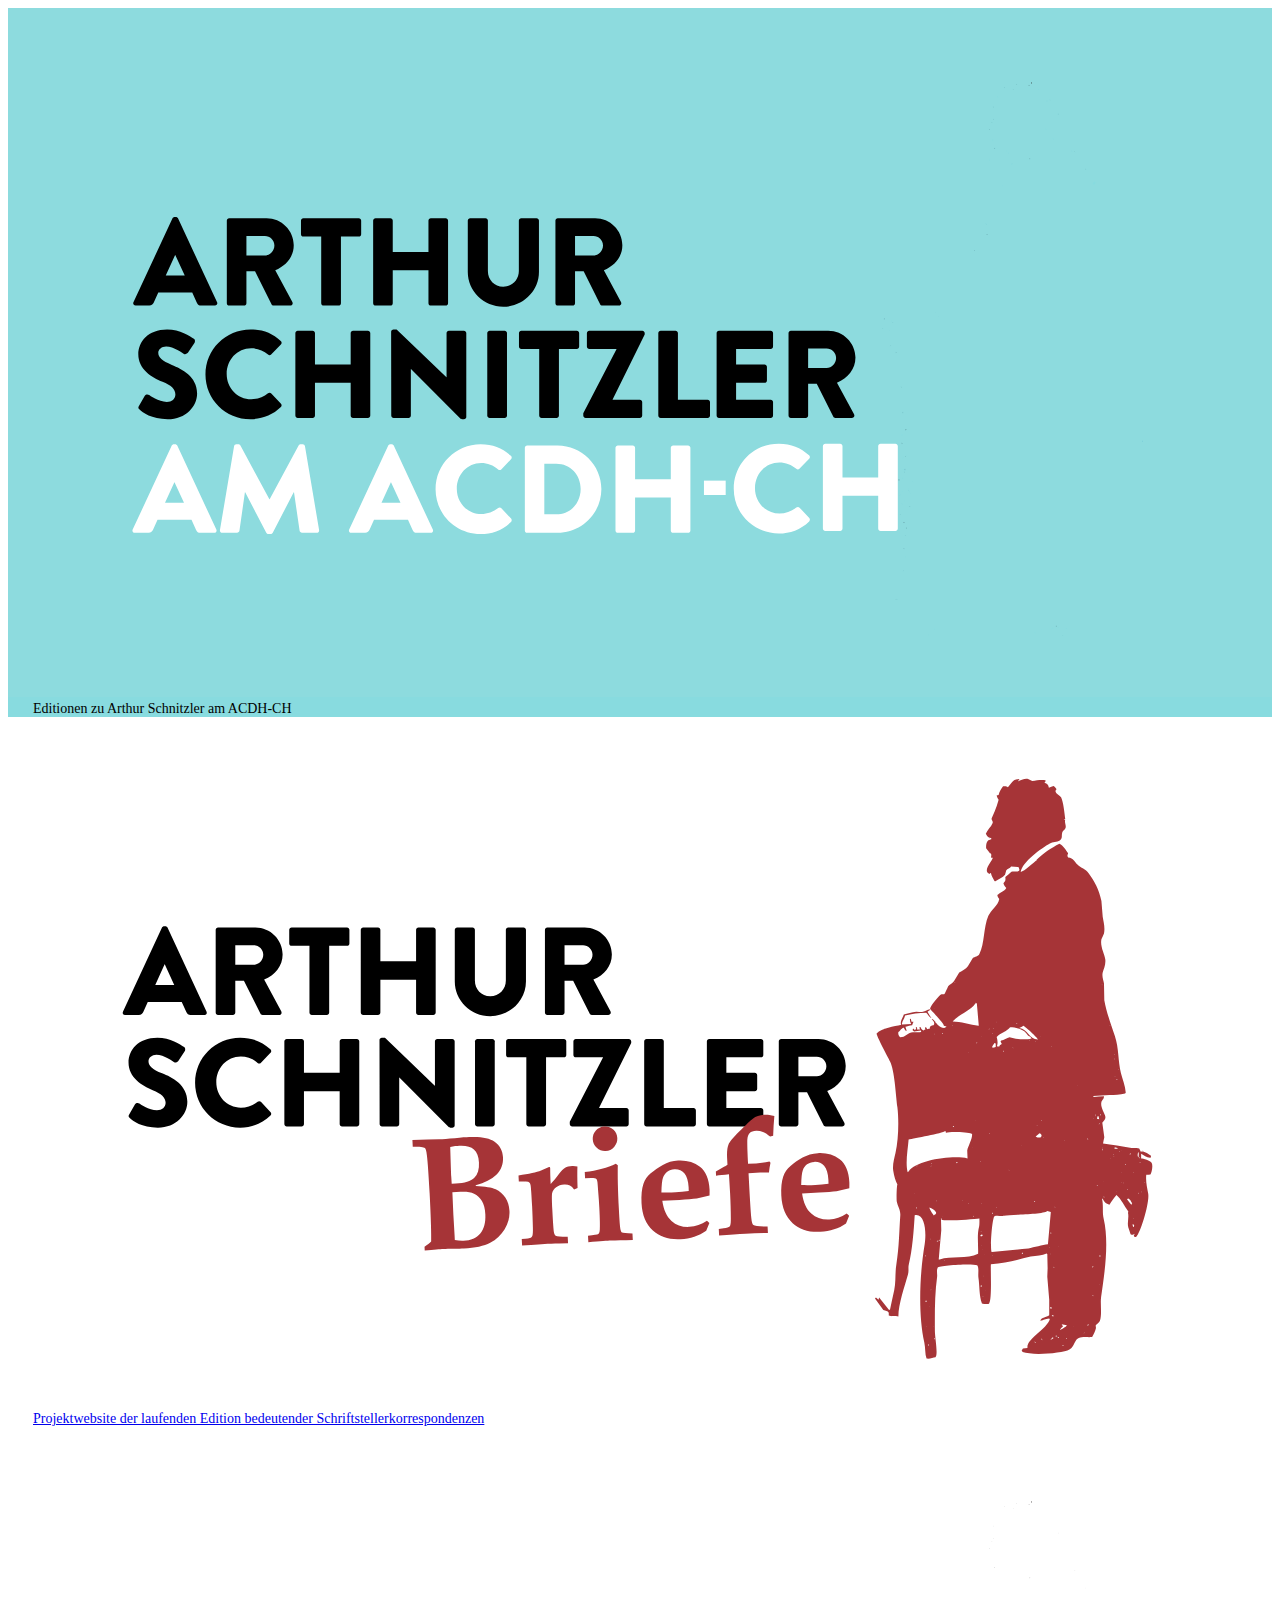
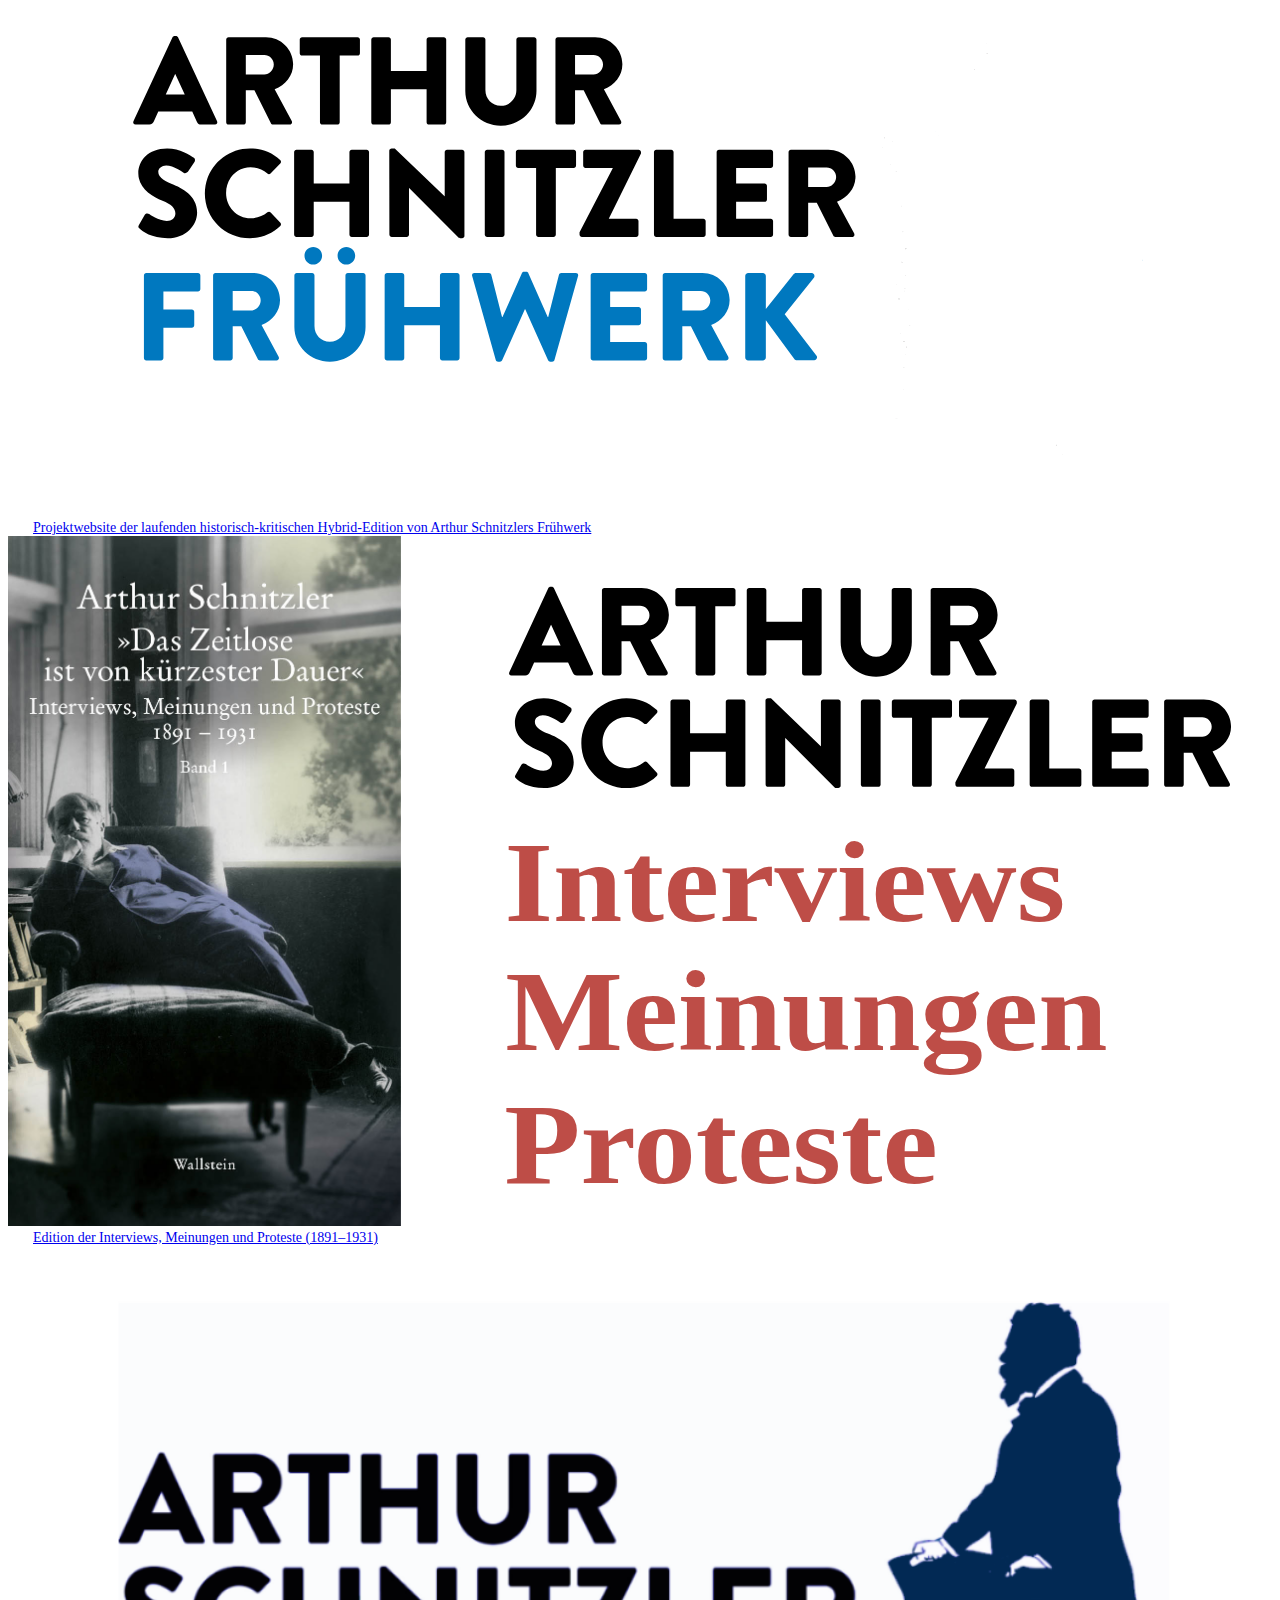
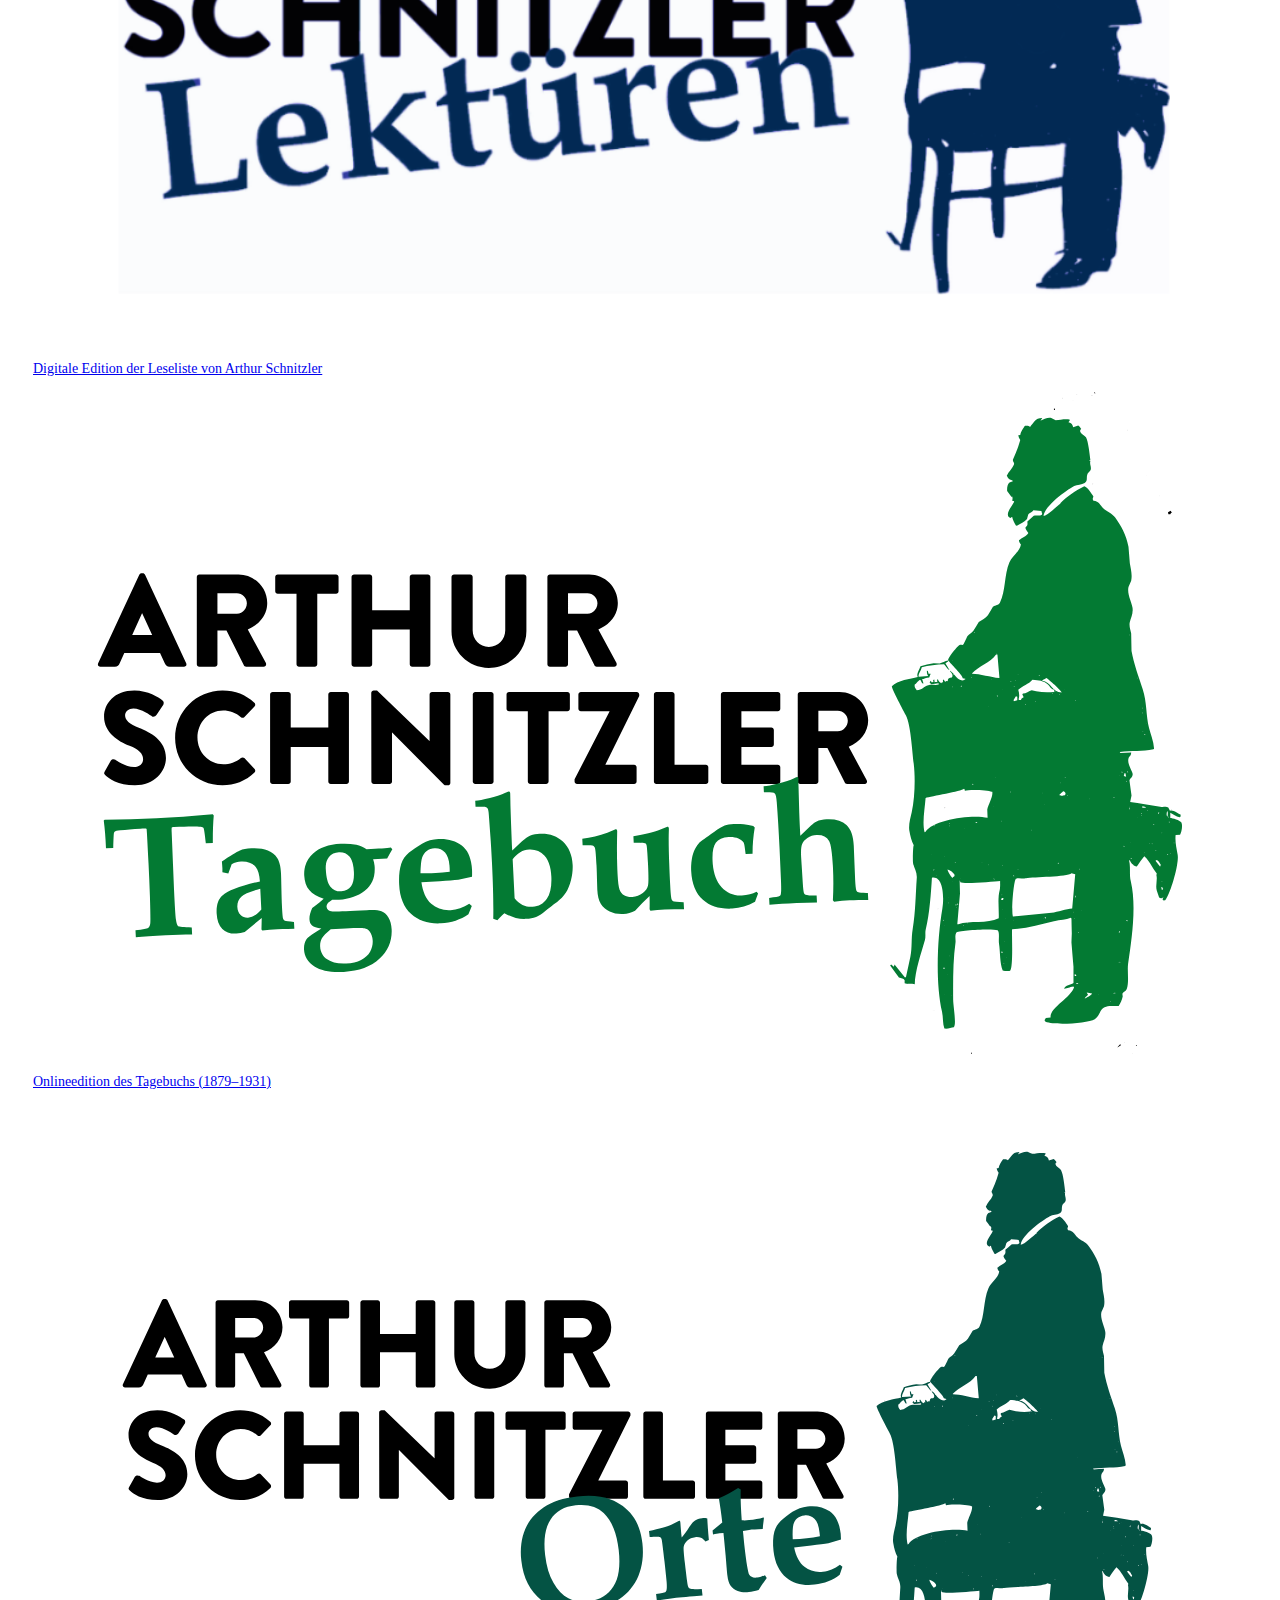
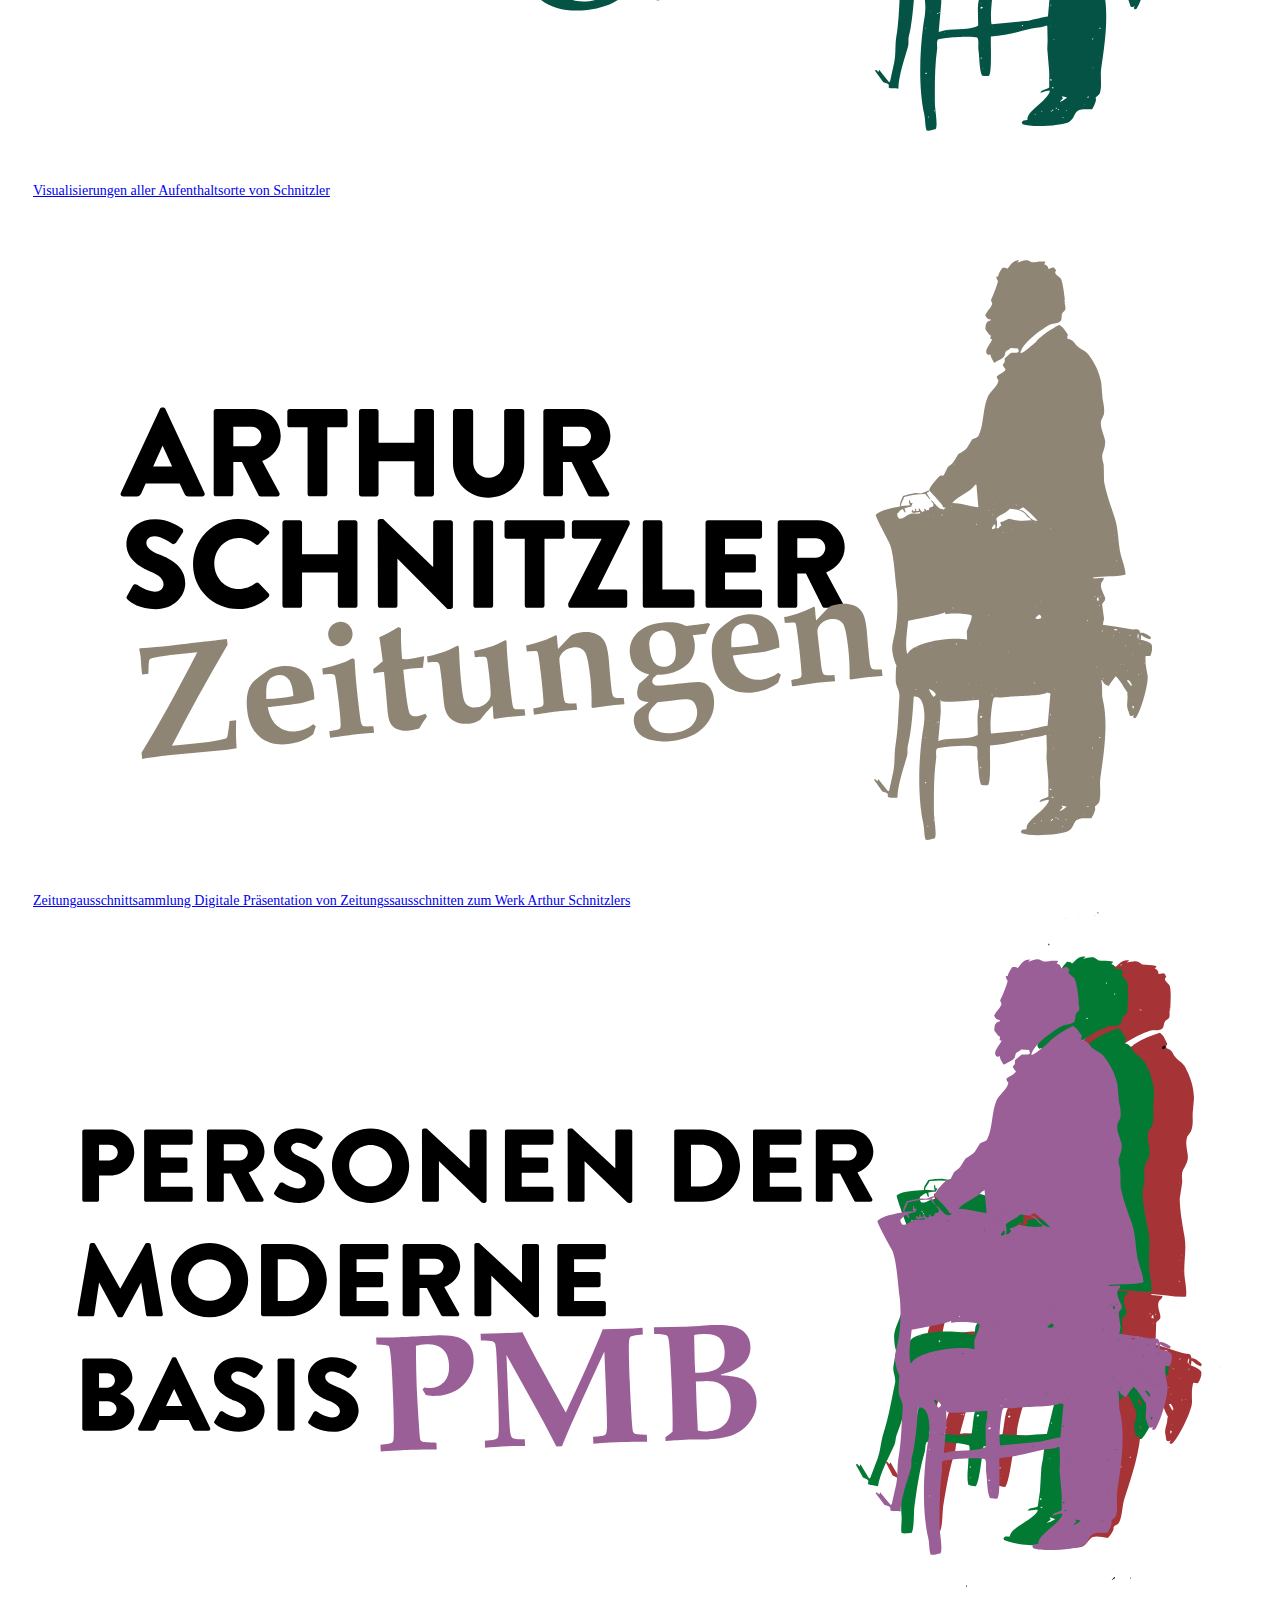
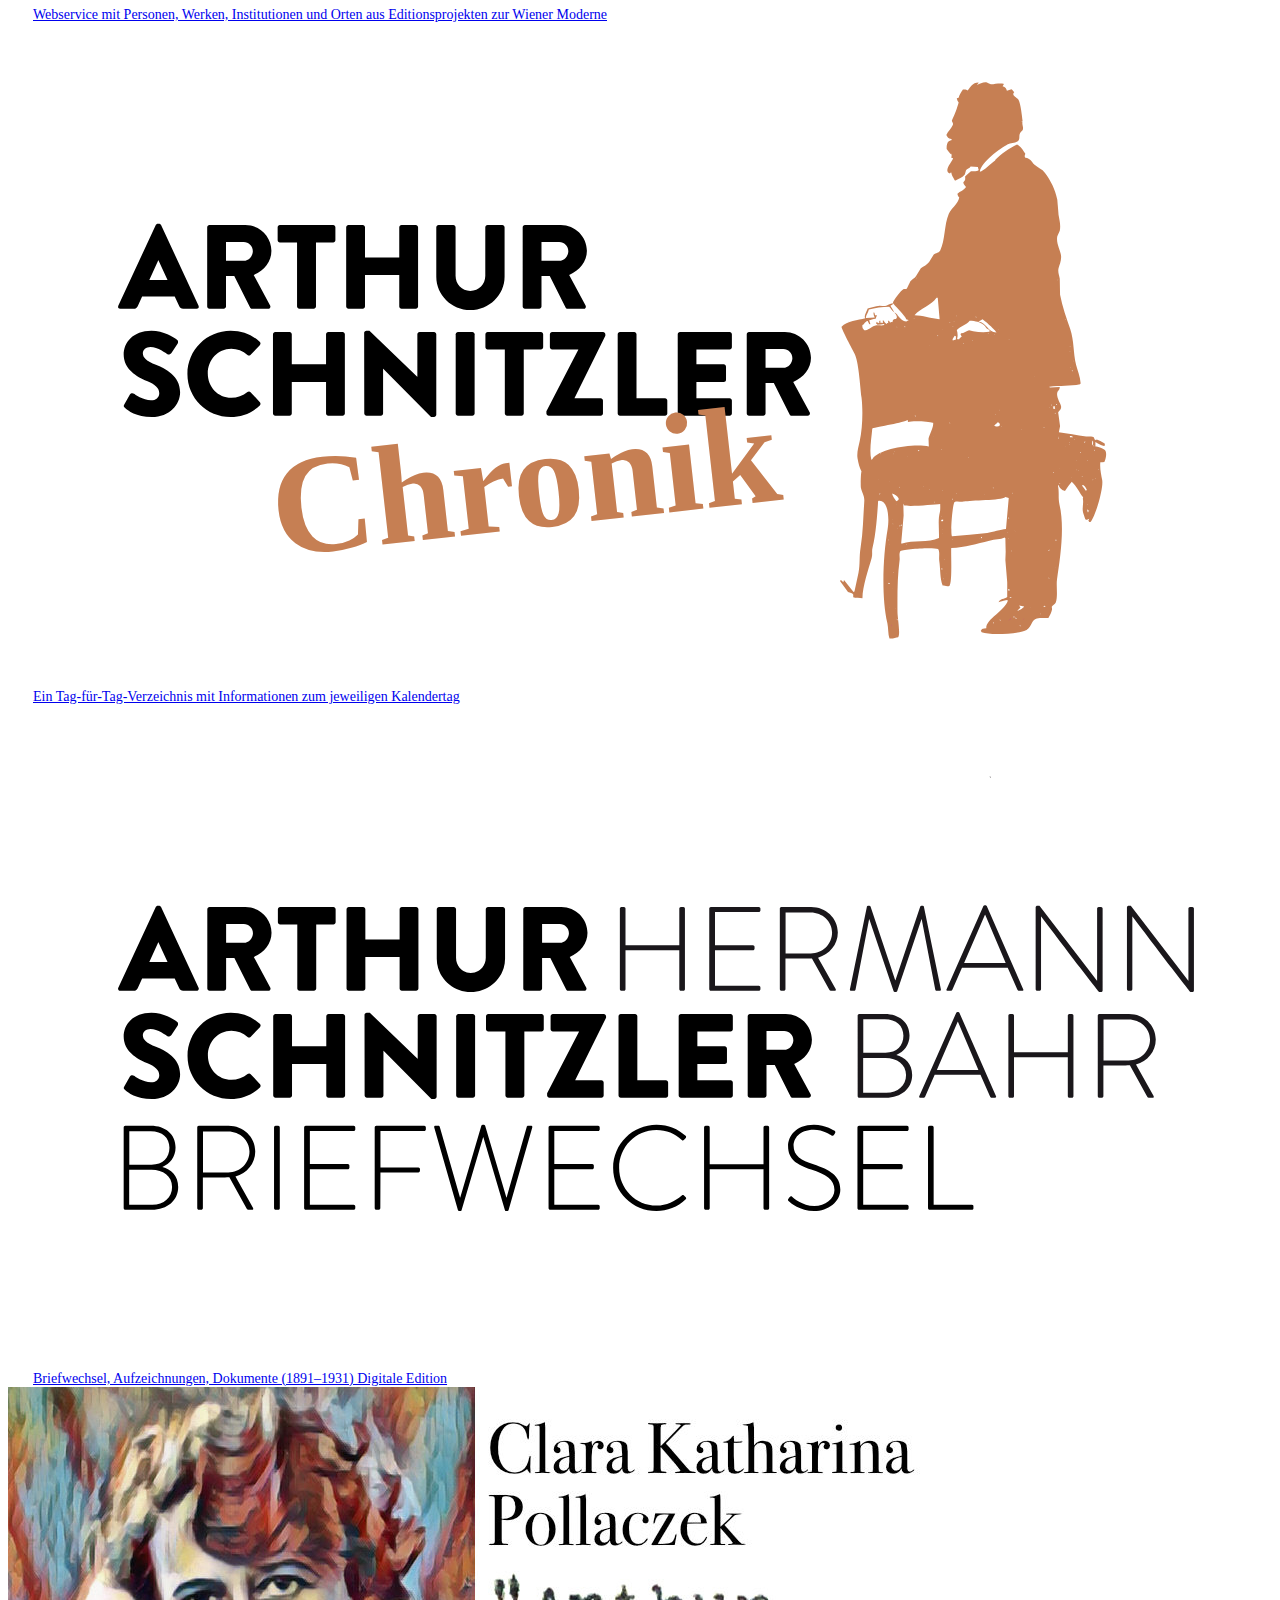
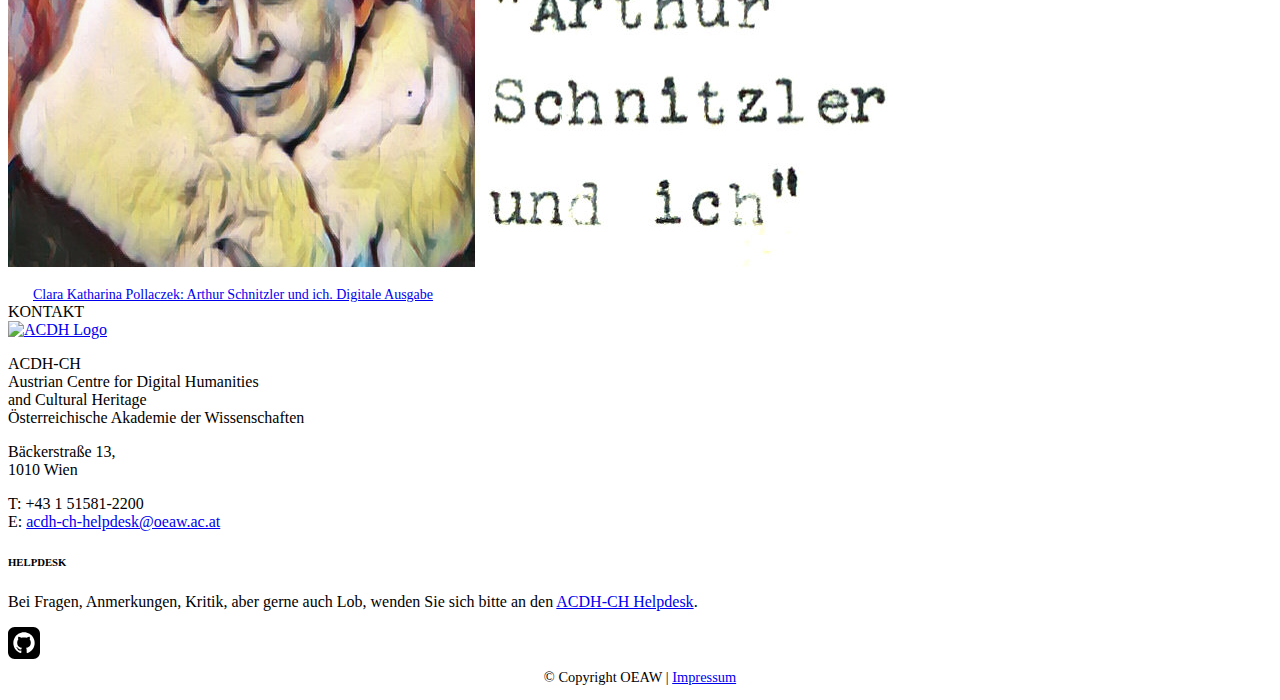
==== commit 480bf980: "(@) im footer" ====
--- a/index.html
+++ b/index.html
@@ -327,7 +327,7 @@
                                     T: +43 1 51581-2200
                                     <br/>
                                     E: <a href="mailto:acdh-ch-helpdesk@oeaw.ac.at
-                                    ">acdh-ch-helpdesk(@)oeaw.ac.at</a>
+                                    ">acdh-ch-helpdesk@oeaw.ac.at</a>
                                 </p>
                             </div>
                         </div>
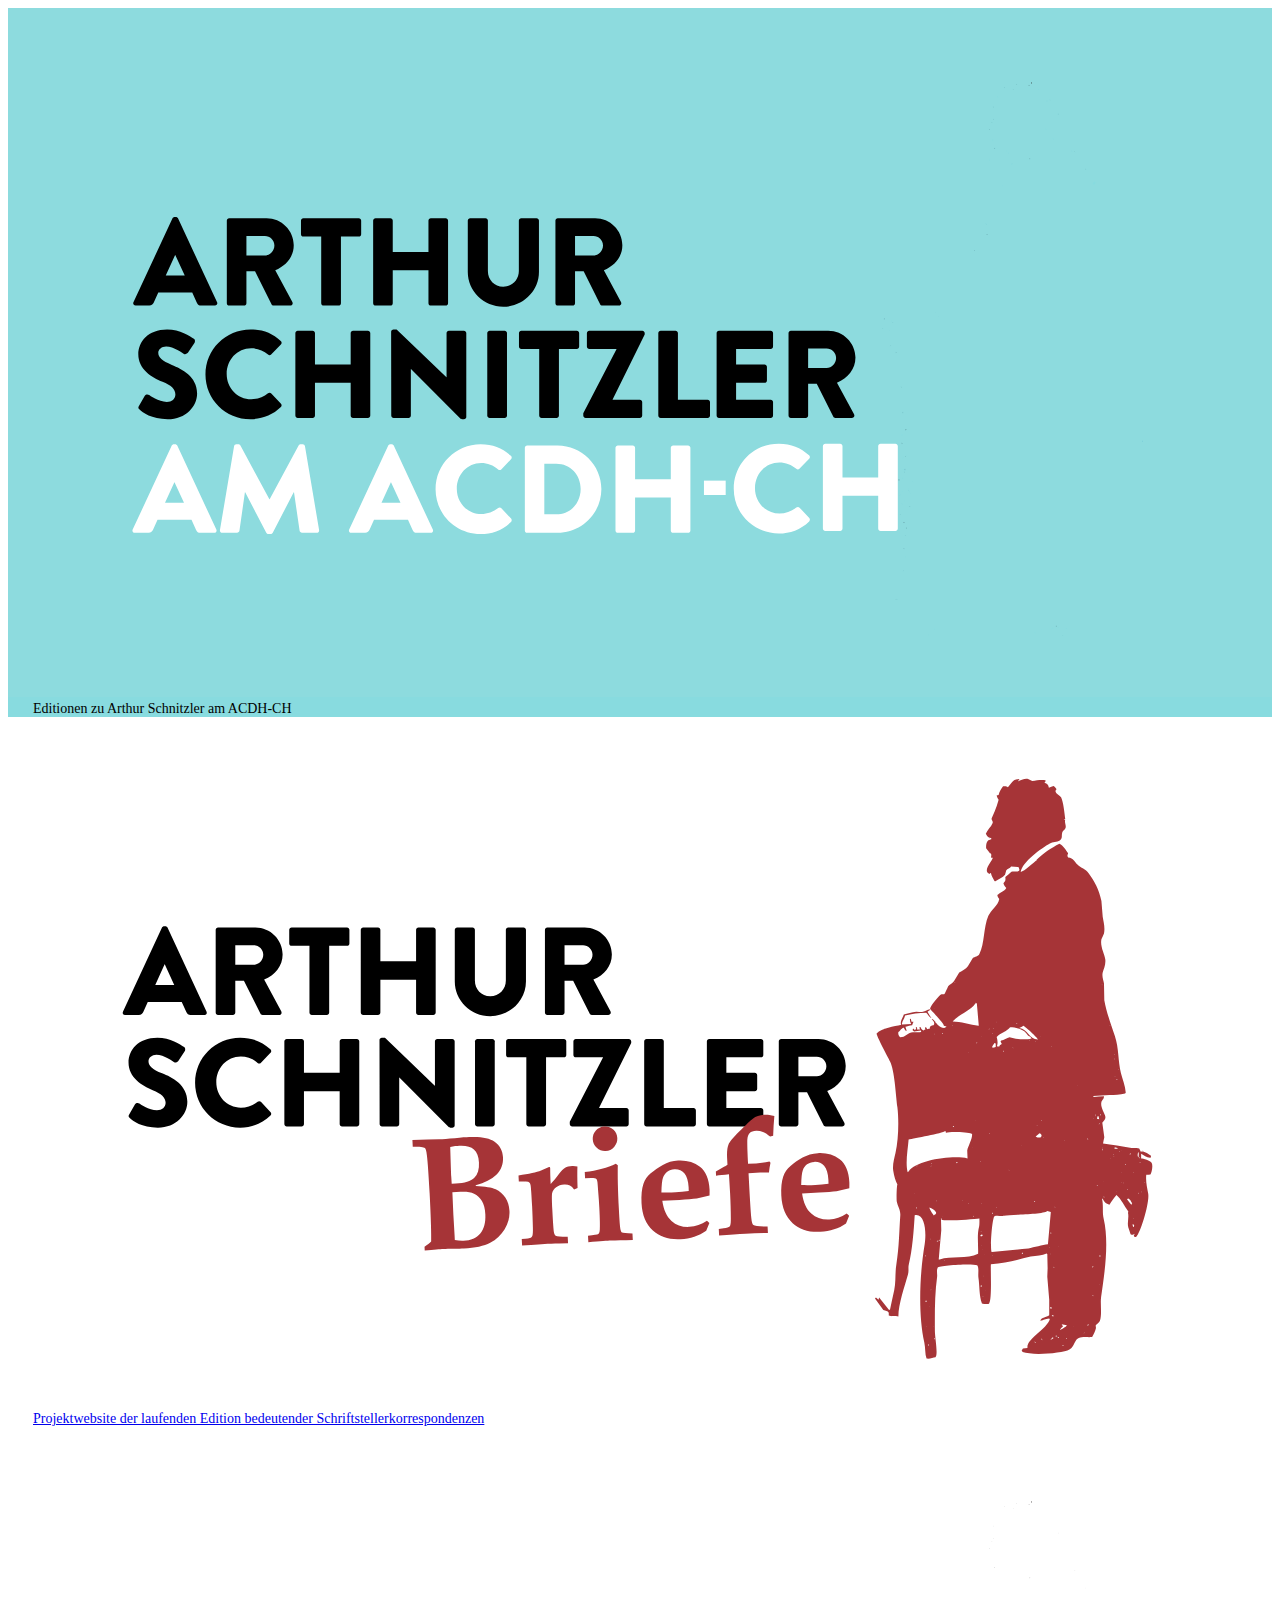
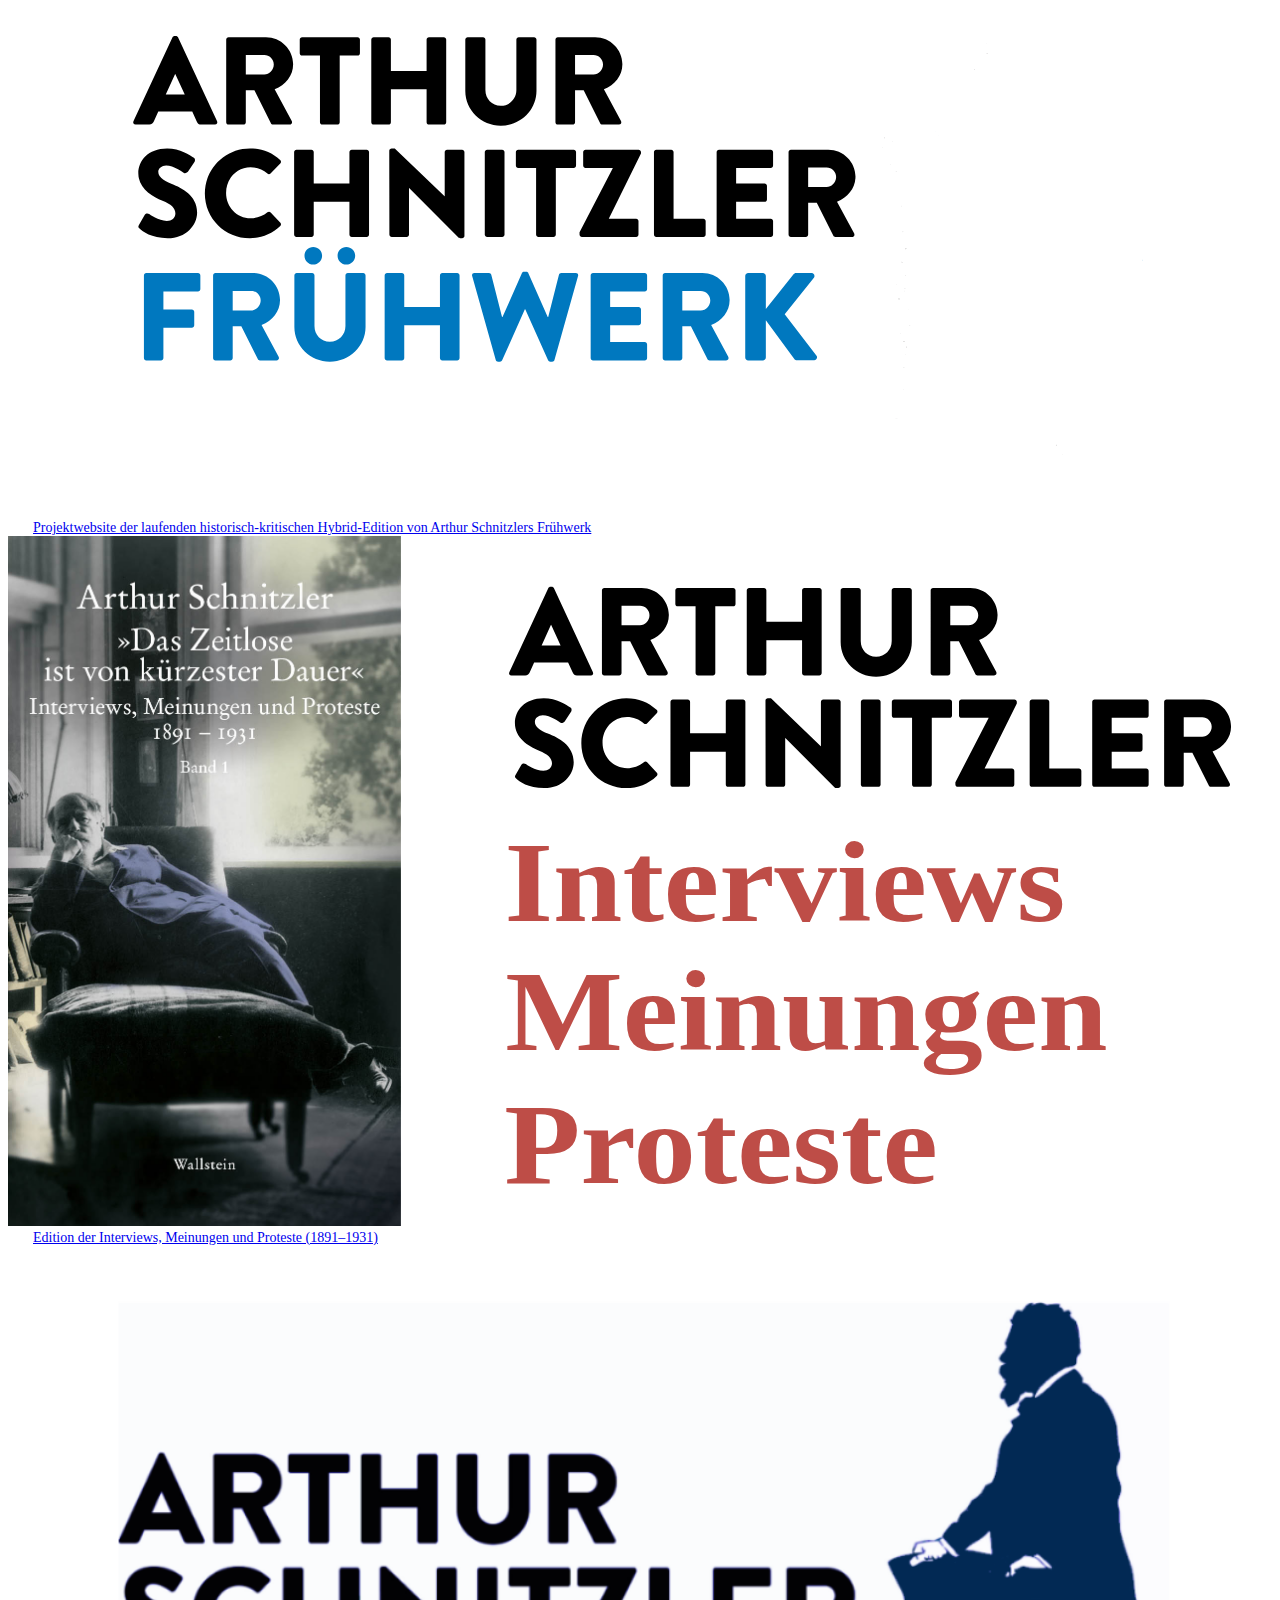
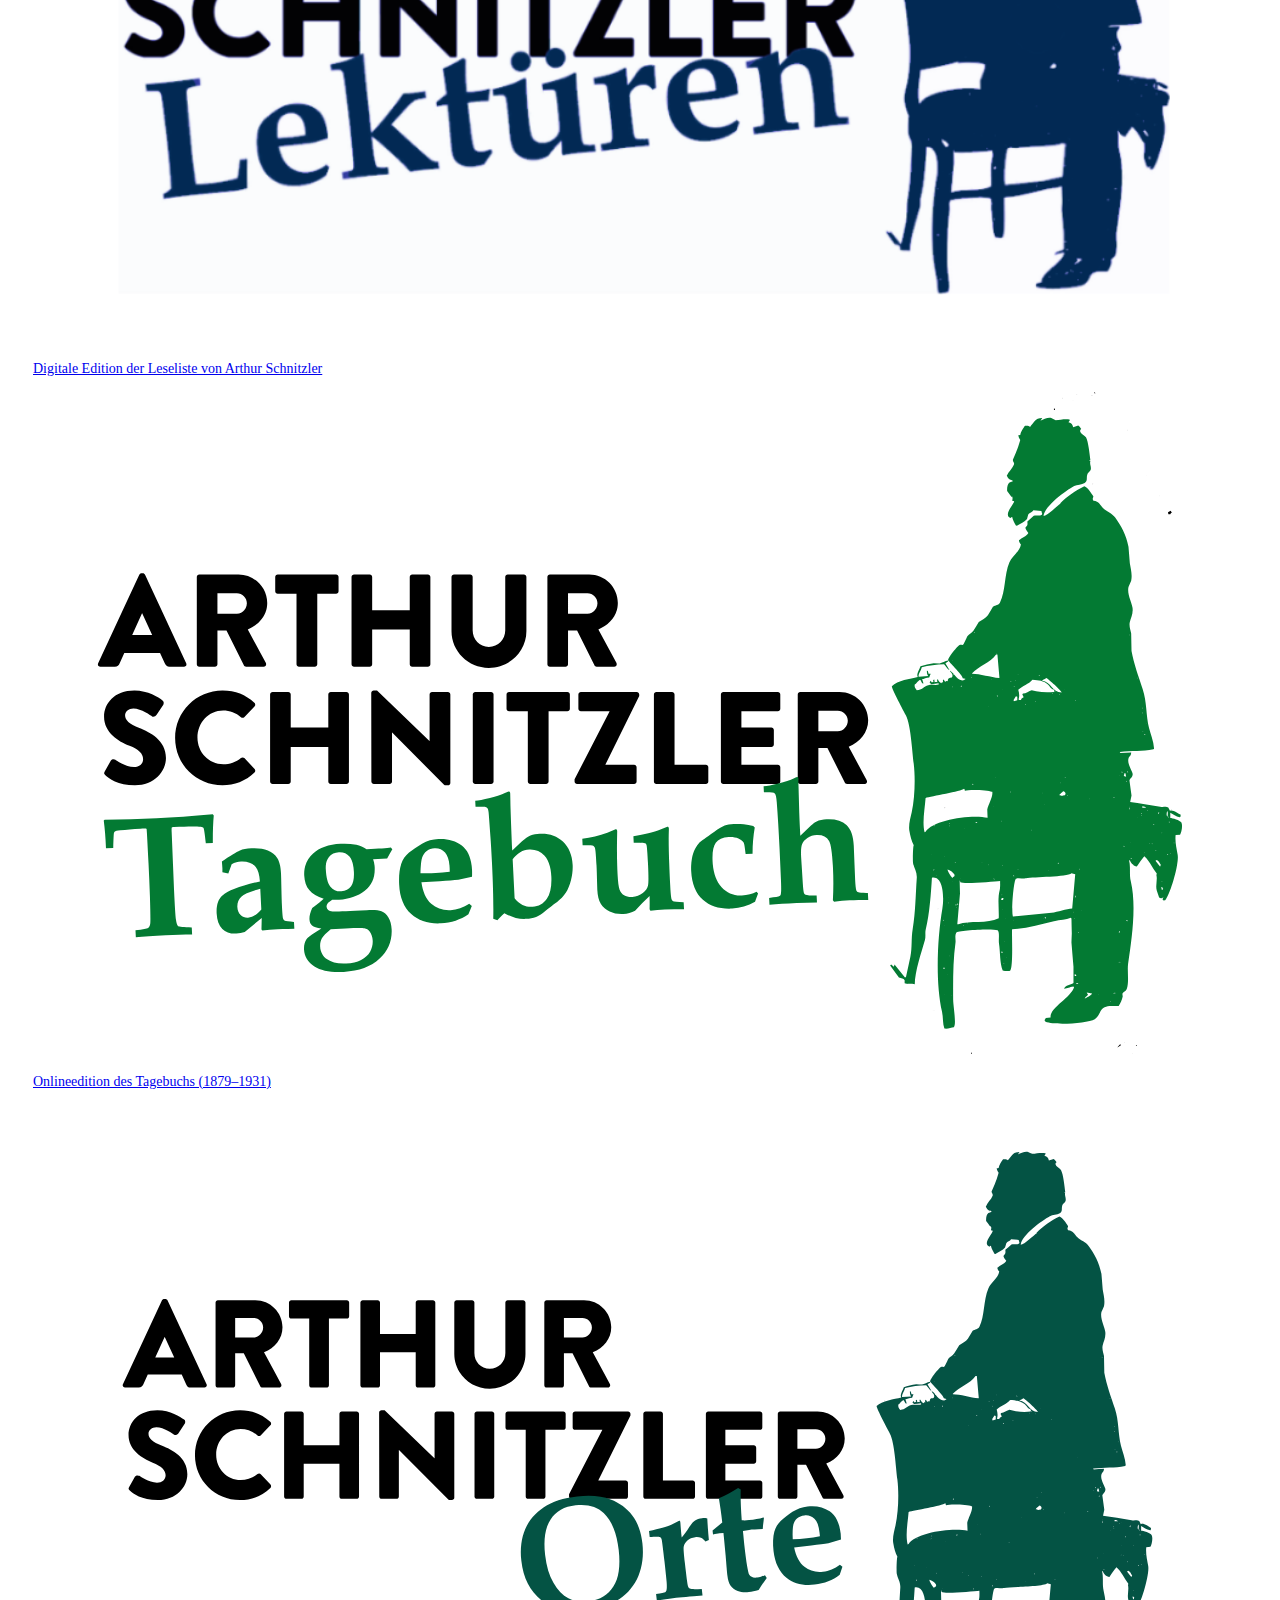
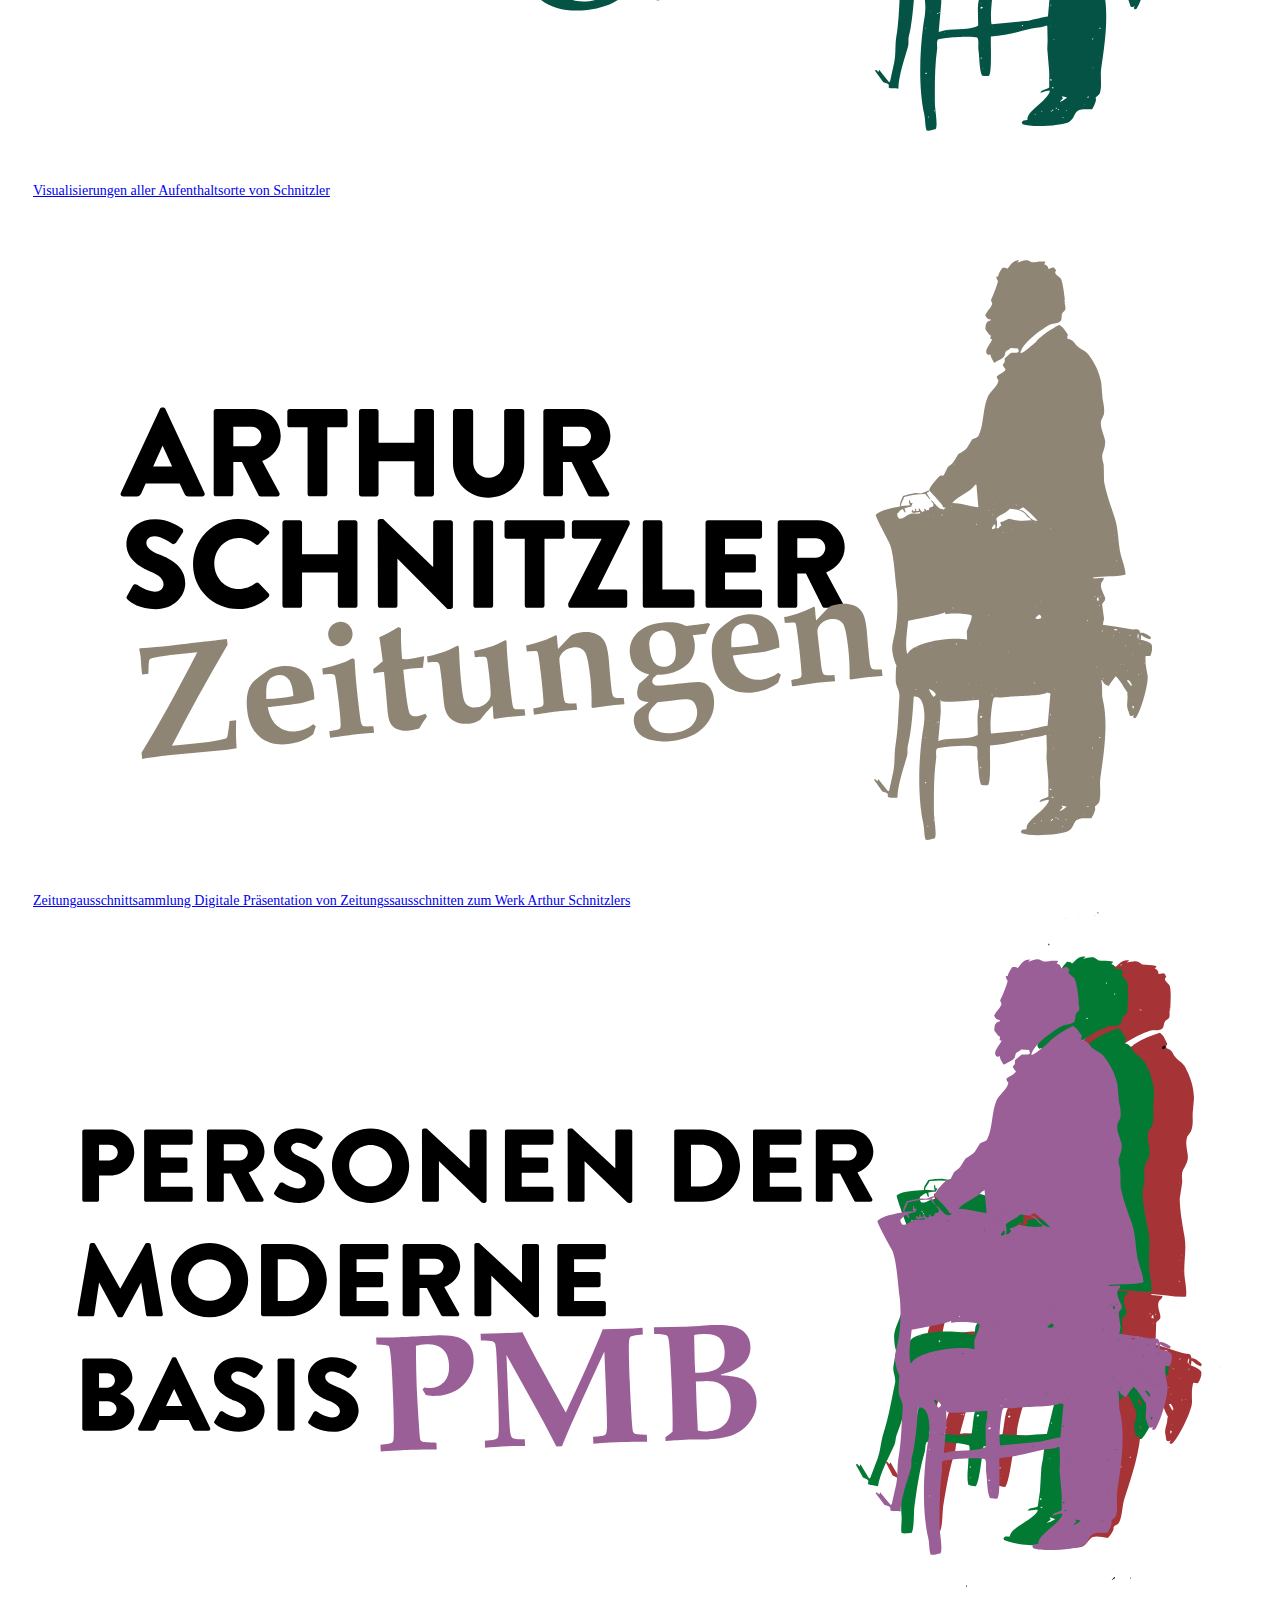
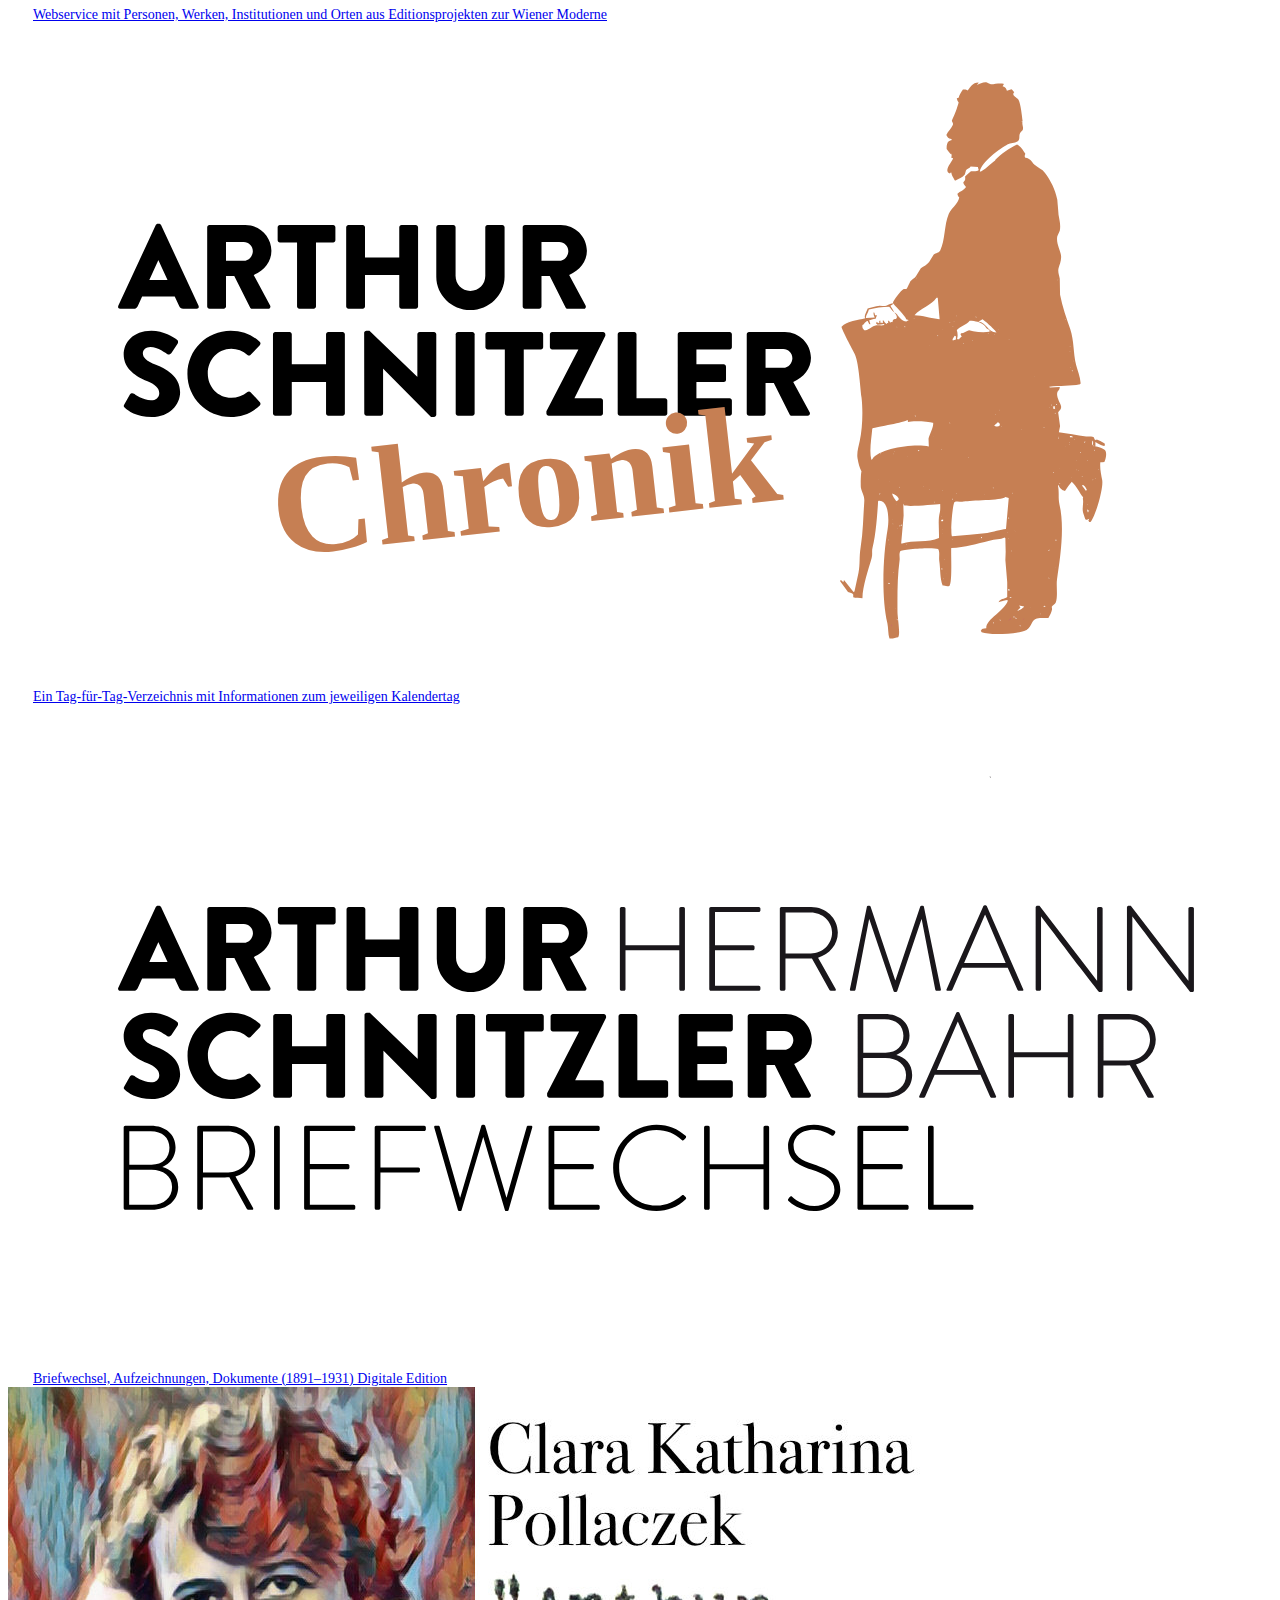
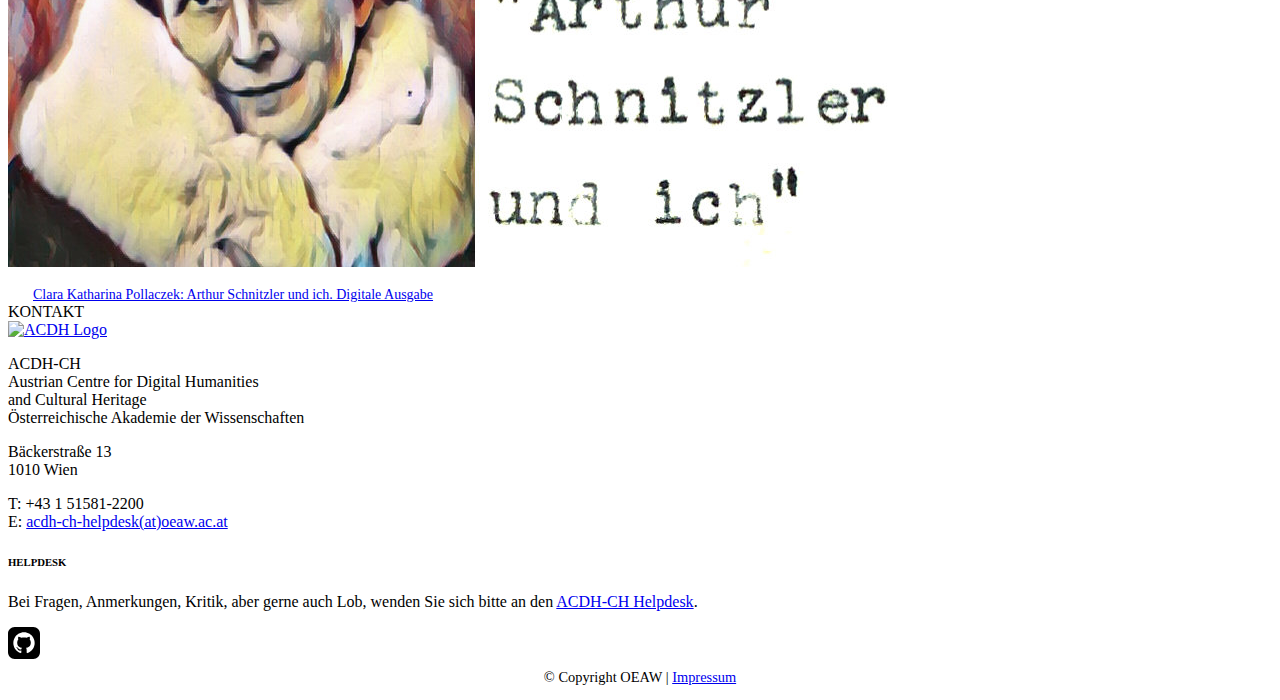
==== commit e187dbbe: "footer anpassungen" ====
--- a/index.html
+++ b/index.html
@@ -76,7 +76,7 @@
                                     </article>
                                     <!-- #post-## -->
                                     <article class="card col-md-6 col-lg-3 flat-style" style="">
-                                        <a style="" href="https://schnitzler-werke.acdh-dev.oeaw.ac.at/" rel="bookmark"  target="_blank" >
+                                        <a style="" href="https://www.oeaw.ac.at/de/acdh/projects/arthur-schnitzler-fruehwerk" rel="bookmark"  target="_blank" >
                                             <div class="card-inner card-vertical" >
                                                 <img src="images/as_werke.svg" alt="Arthur Schnitzler – Frühwerk" class="article-image"/>
                                                 <div class="entry-text-content">
@@ -319,7 +319,7 @@
                                     Österreichische Akademie der Wissenschaften
                                 </p>
                                 <p>
-                                    Bäckerstraße 13,
+                                    Bäckerstraße 13
                                     <br/>
                                     1010 Wien
                                 </p>
@@ -327,7 +327,7 @@
                                     T: +43 1 51581-2200
                                     <br/>
                                     E: <a href="mailto:acdh-ch-helpdesk@oeaw.ac.at
-                                    ">acdh-ch-helpdesk@oeaw.ac.at</a>
+                                    ">acdh-ch-helpdesk(at)oeaw.ac.at</a>
                                 </p>
                             </div>
                         </div>
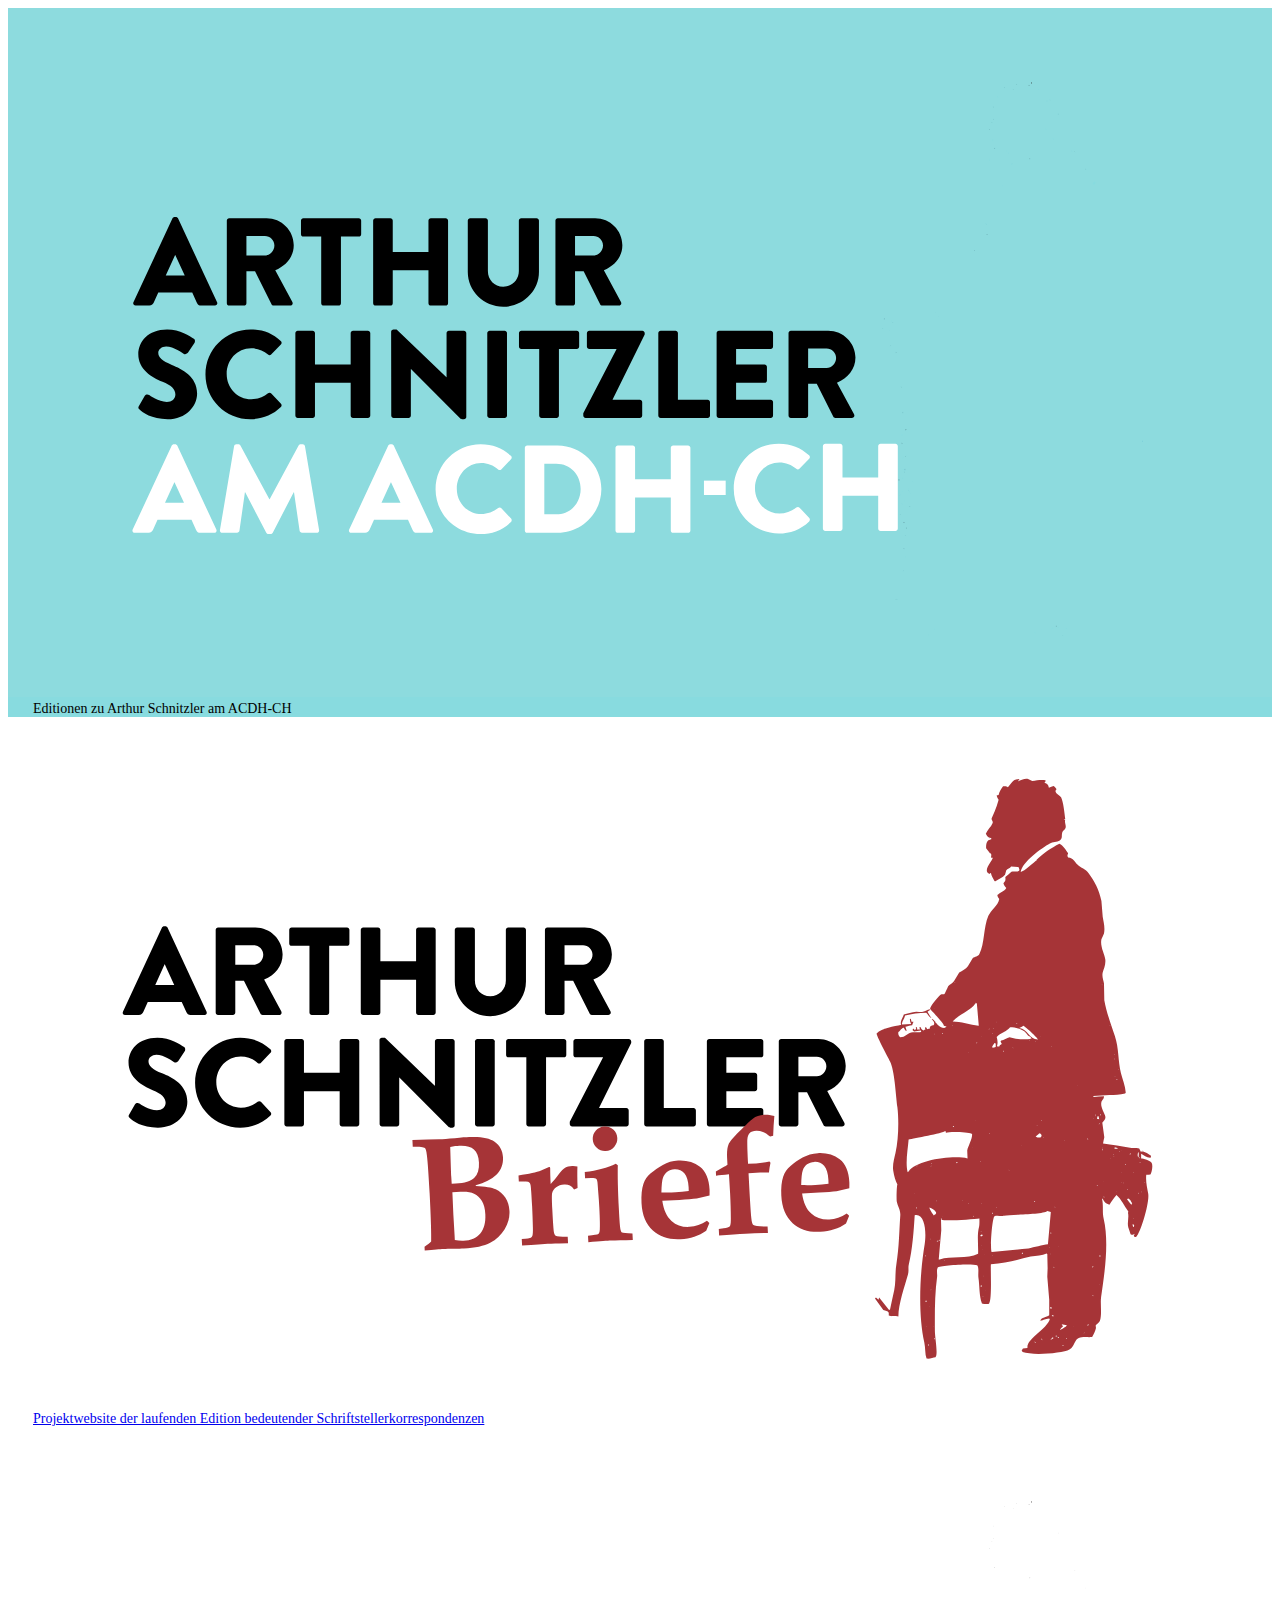
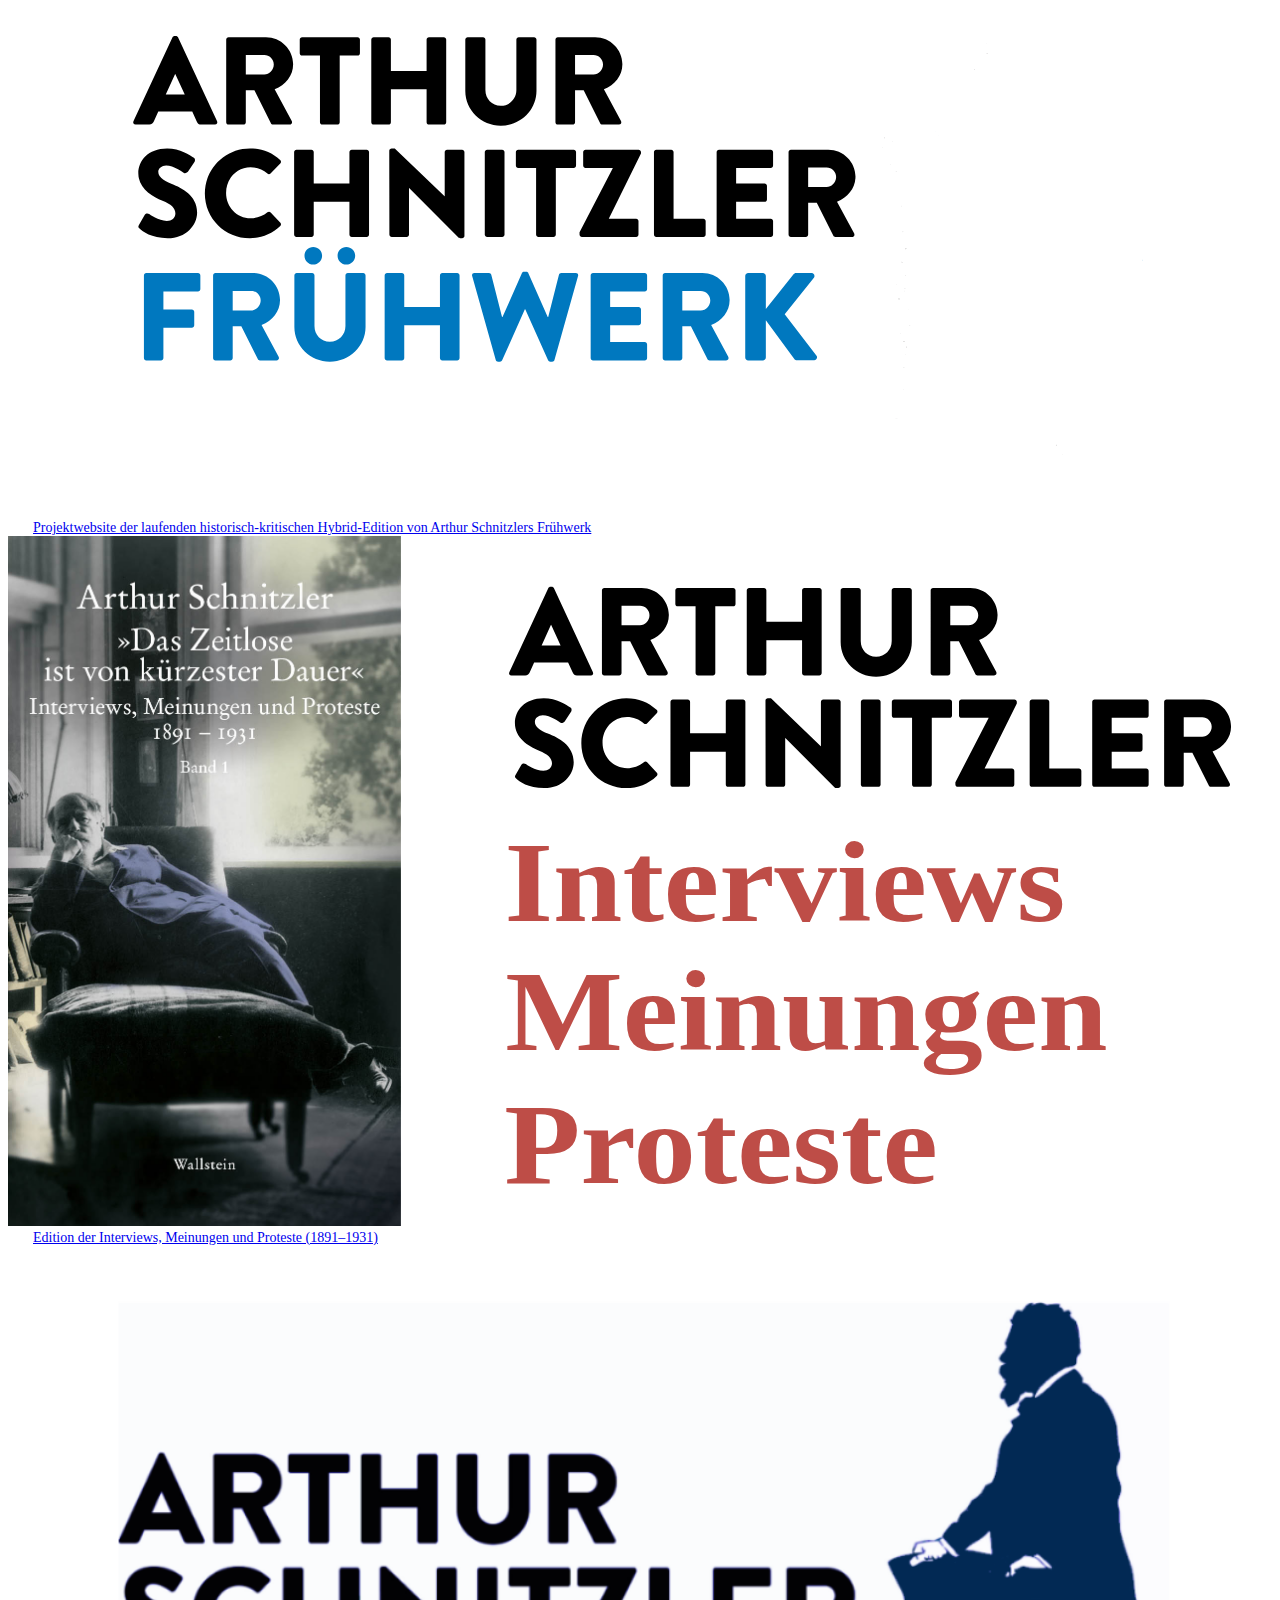
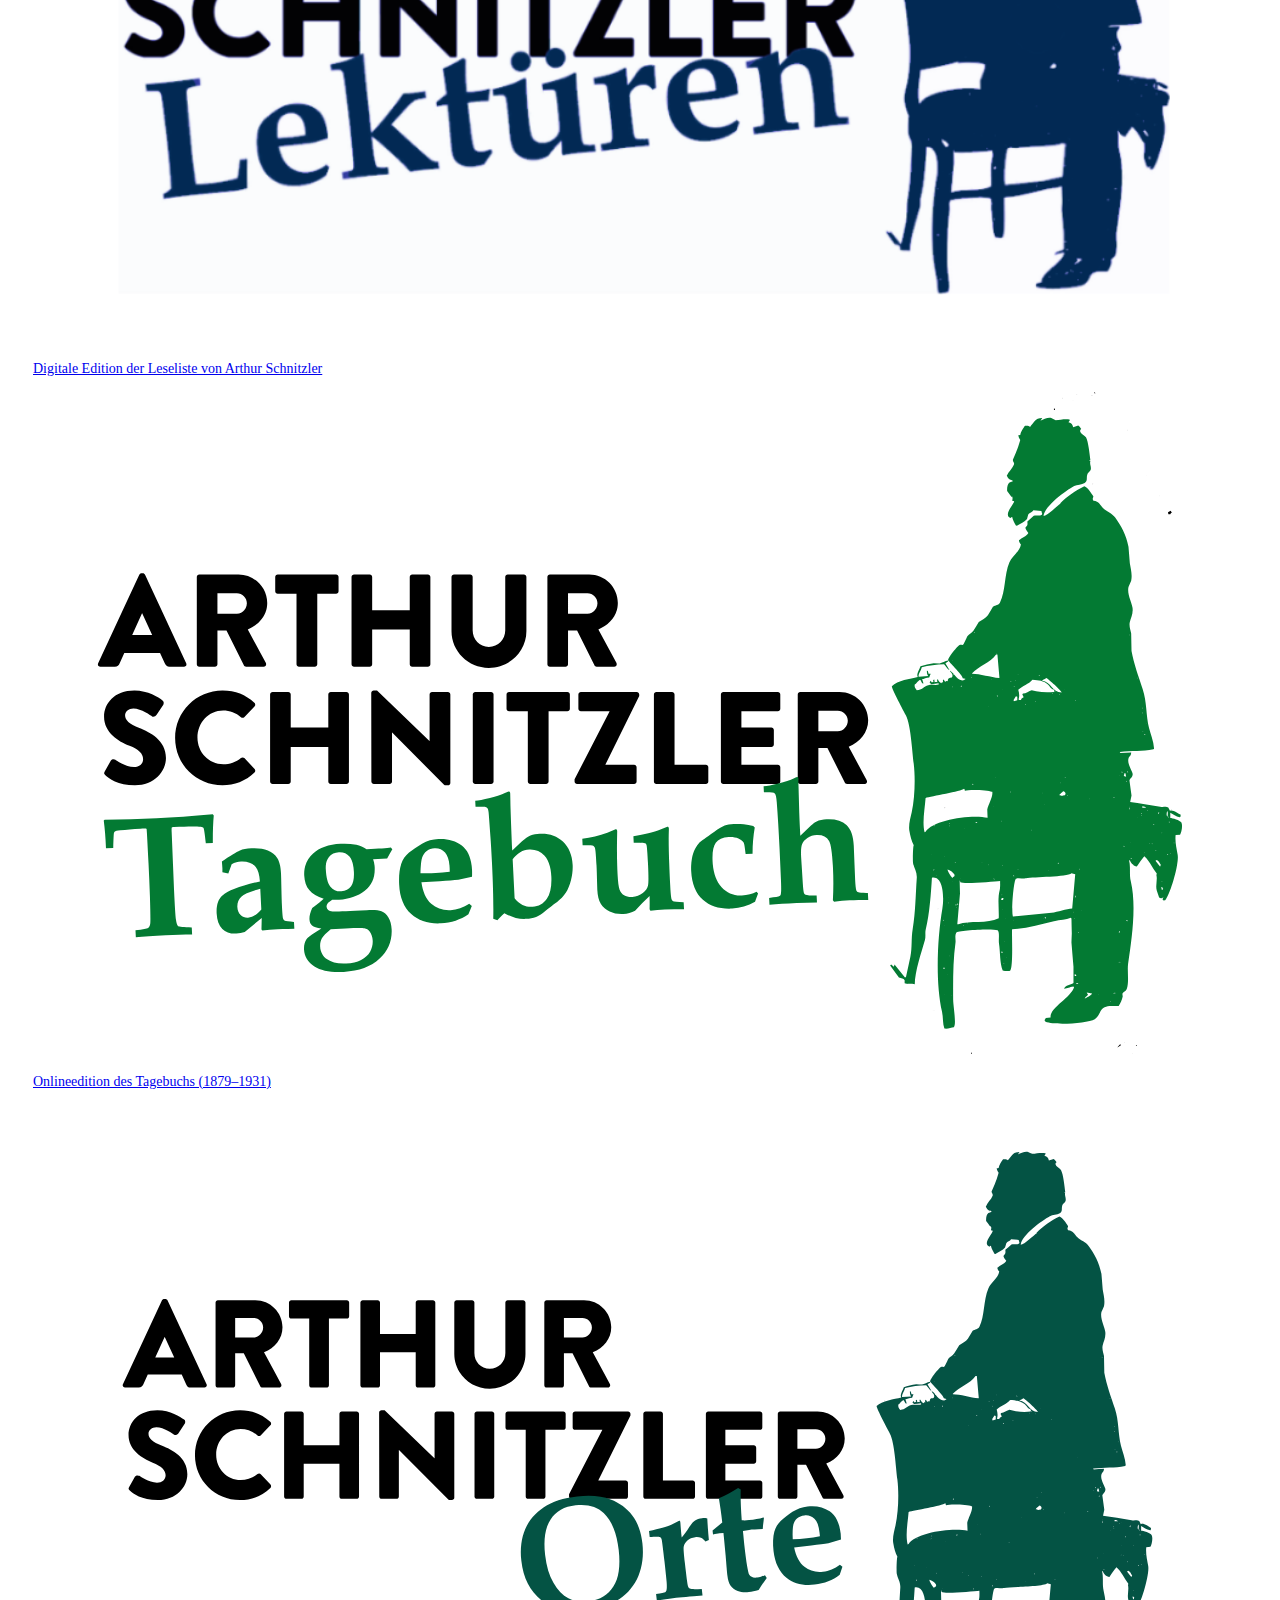
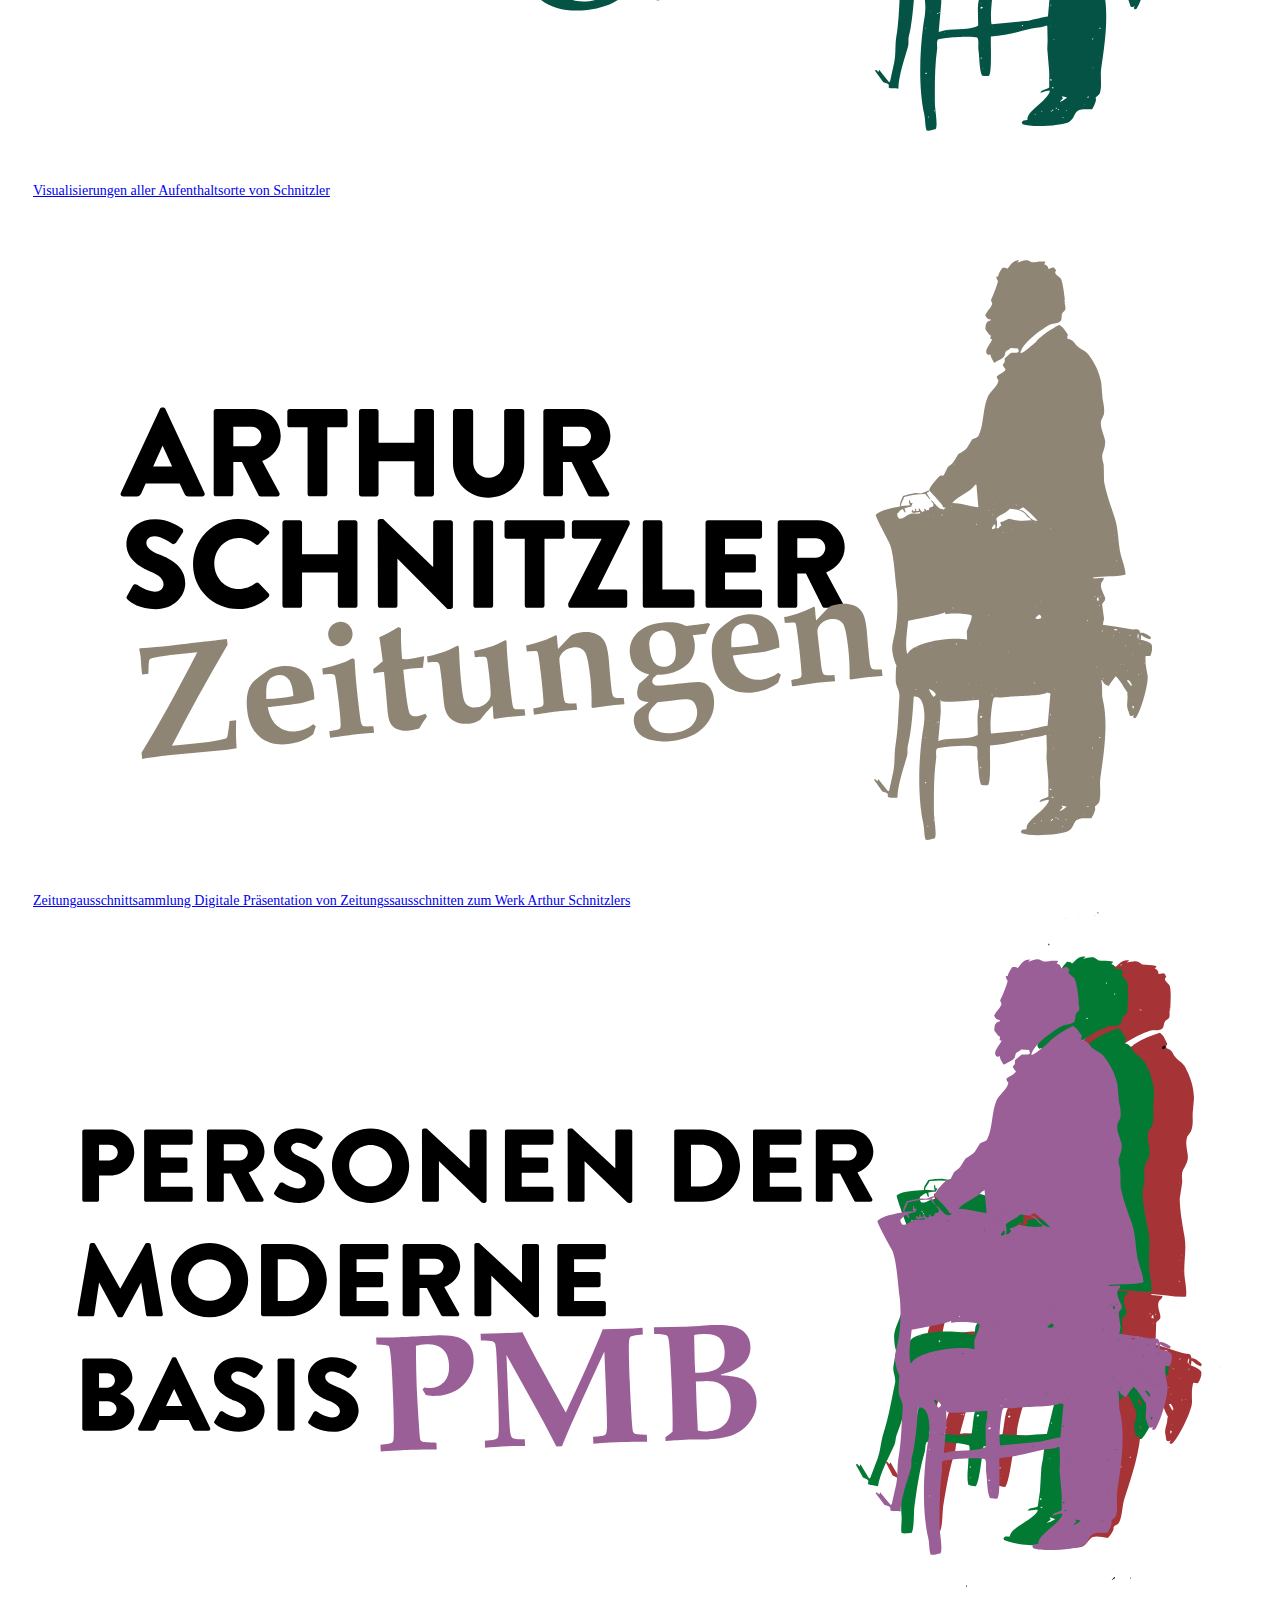
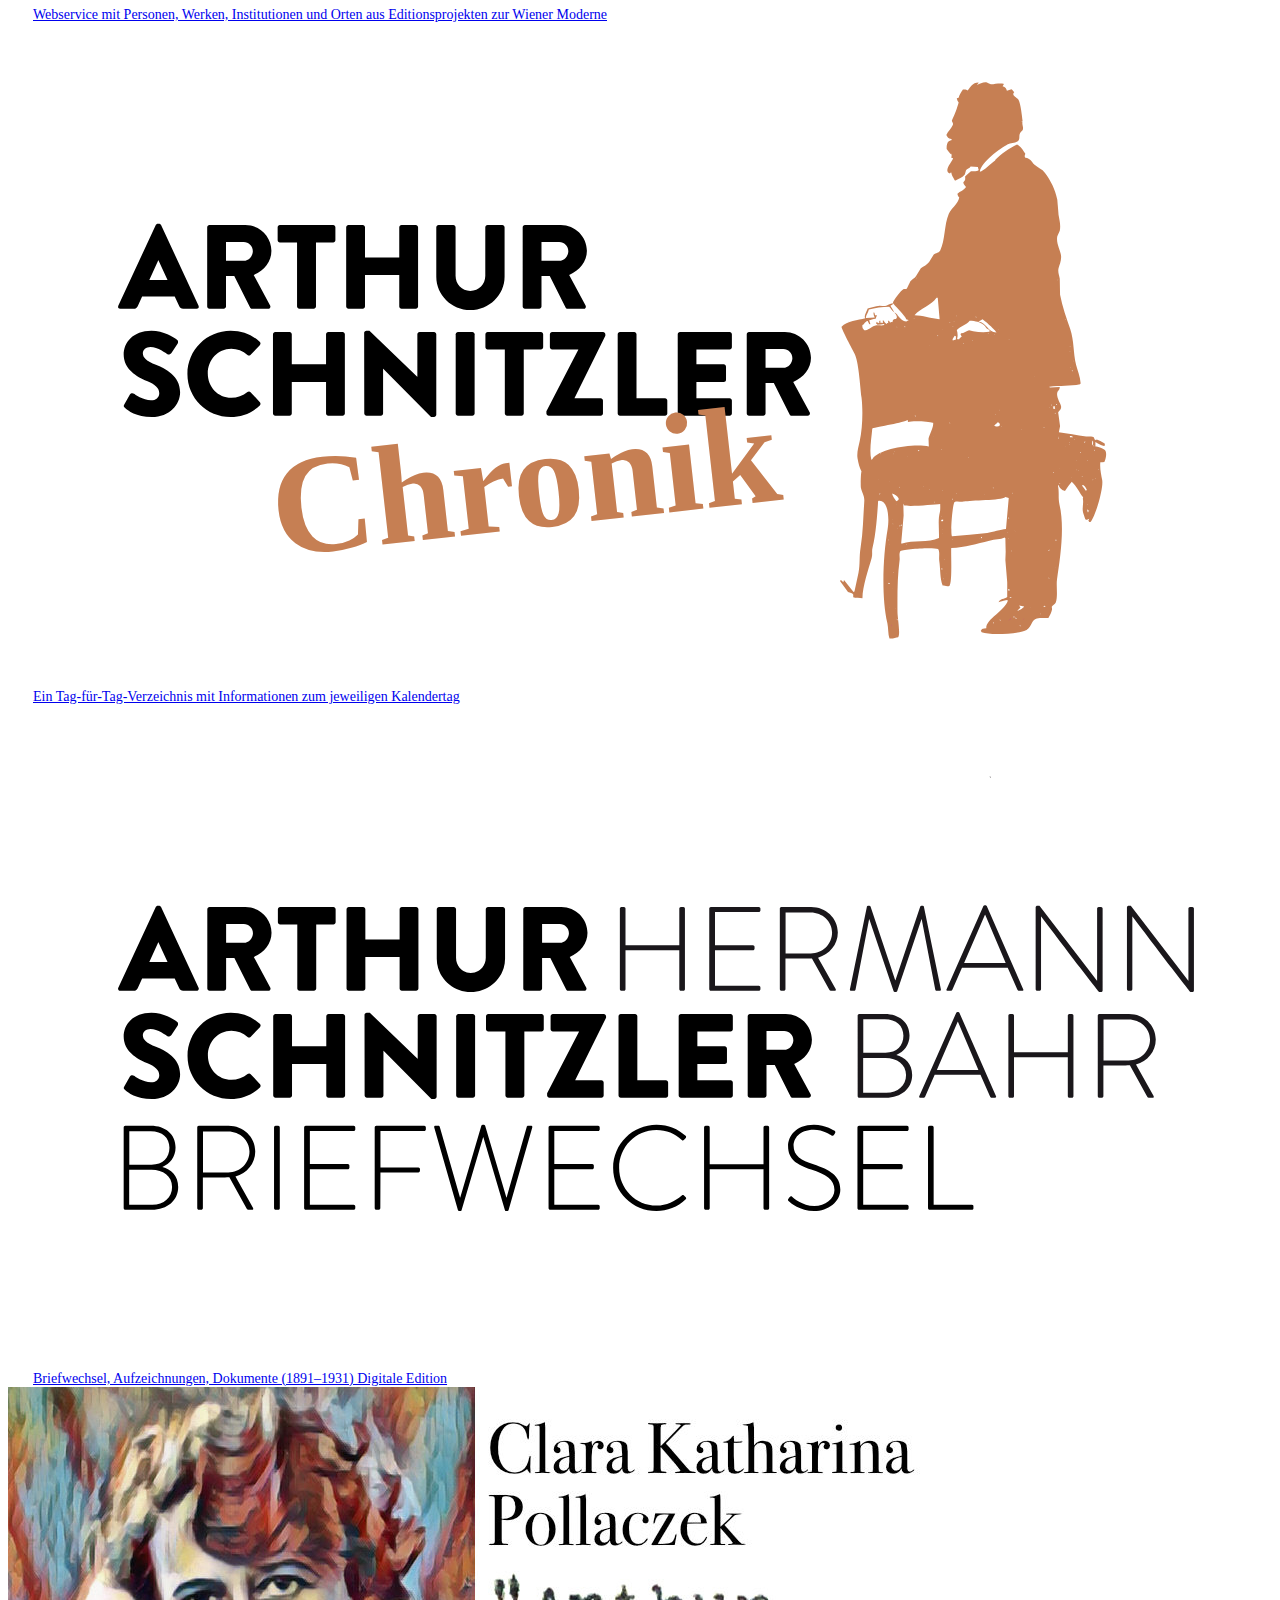
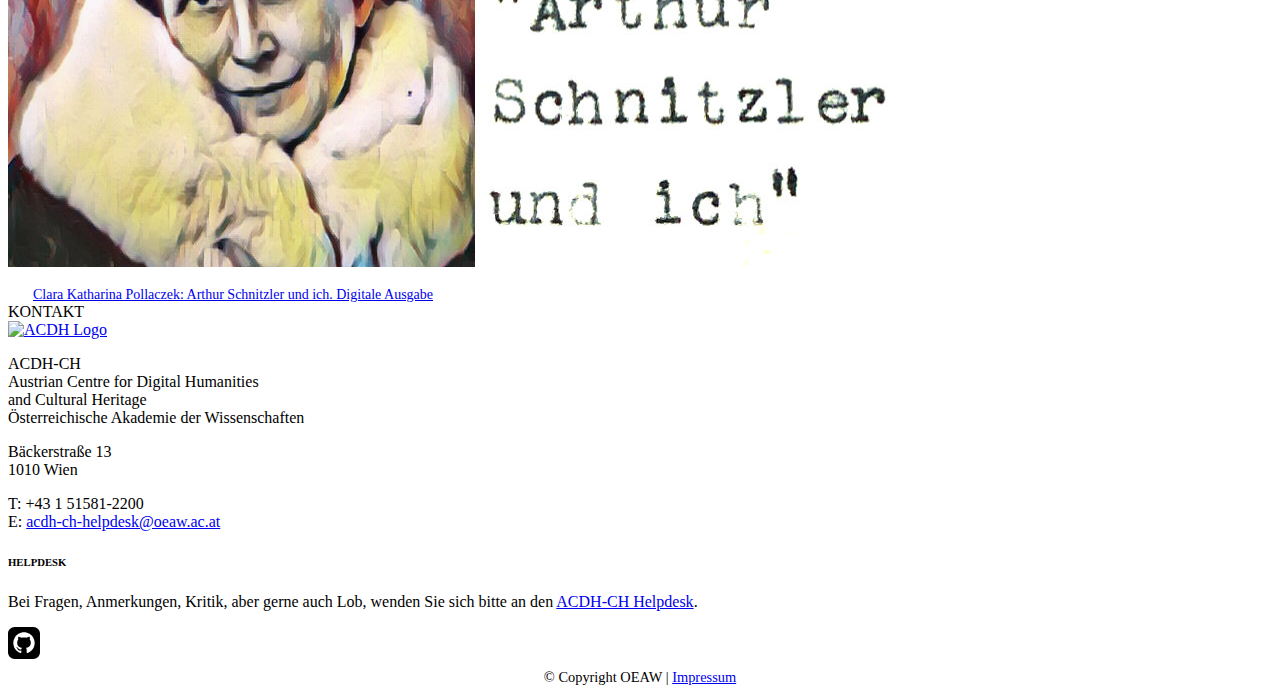
==== commit f0fab333: "E-Mail nicht mit (at)" ====
--- a/index.html
+++ b/index.html
@@ -327,7 +327,7 @@
                                     T: +43 1 51581-2200
                                     <br/>
                                     E: <a href="mailto:acdh-ch-helpdesk@oeaw.ac.at
-                                    ">acdh-ch-helpdesk(at)oeaw.ac.at</a>
+                                    ">acdh-ch-helpdesk@oeaw.ac.at</a>
                                 </p>
                             </div>
                         </div>
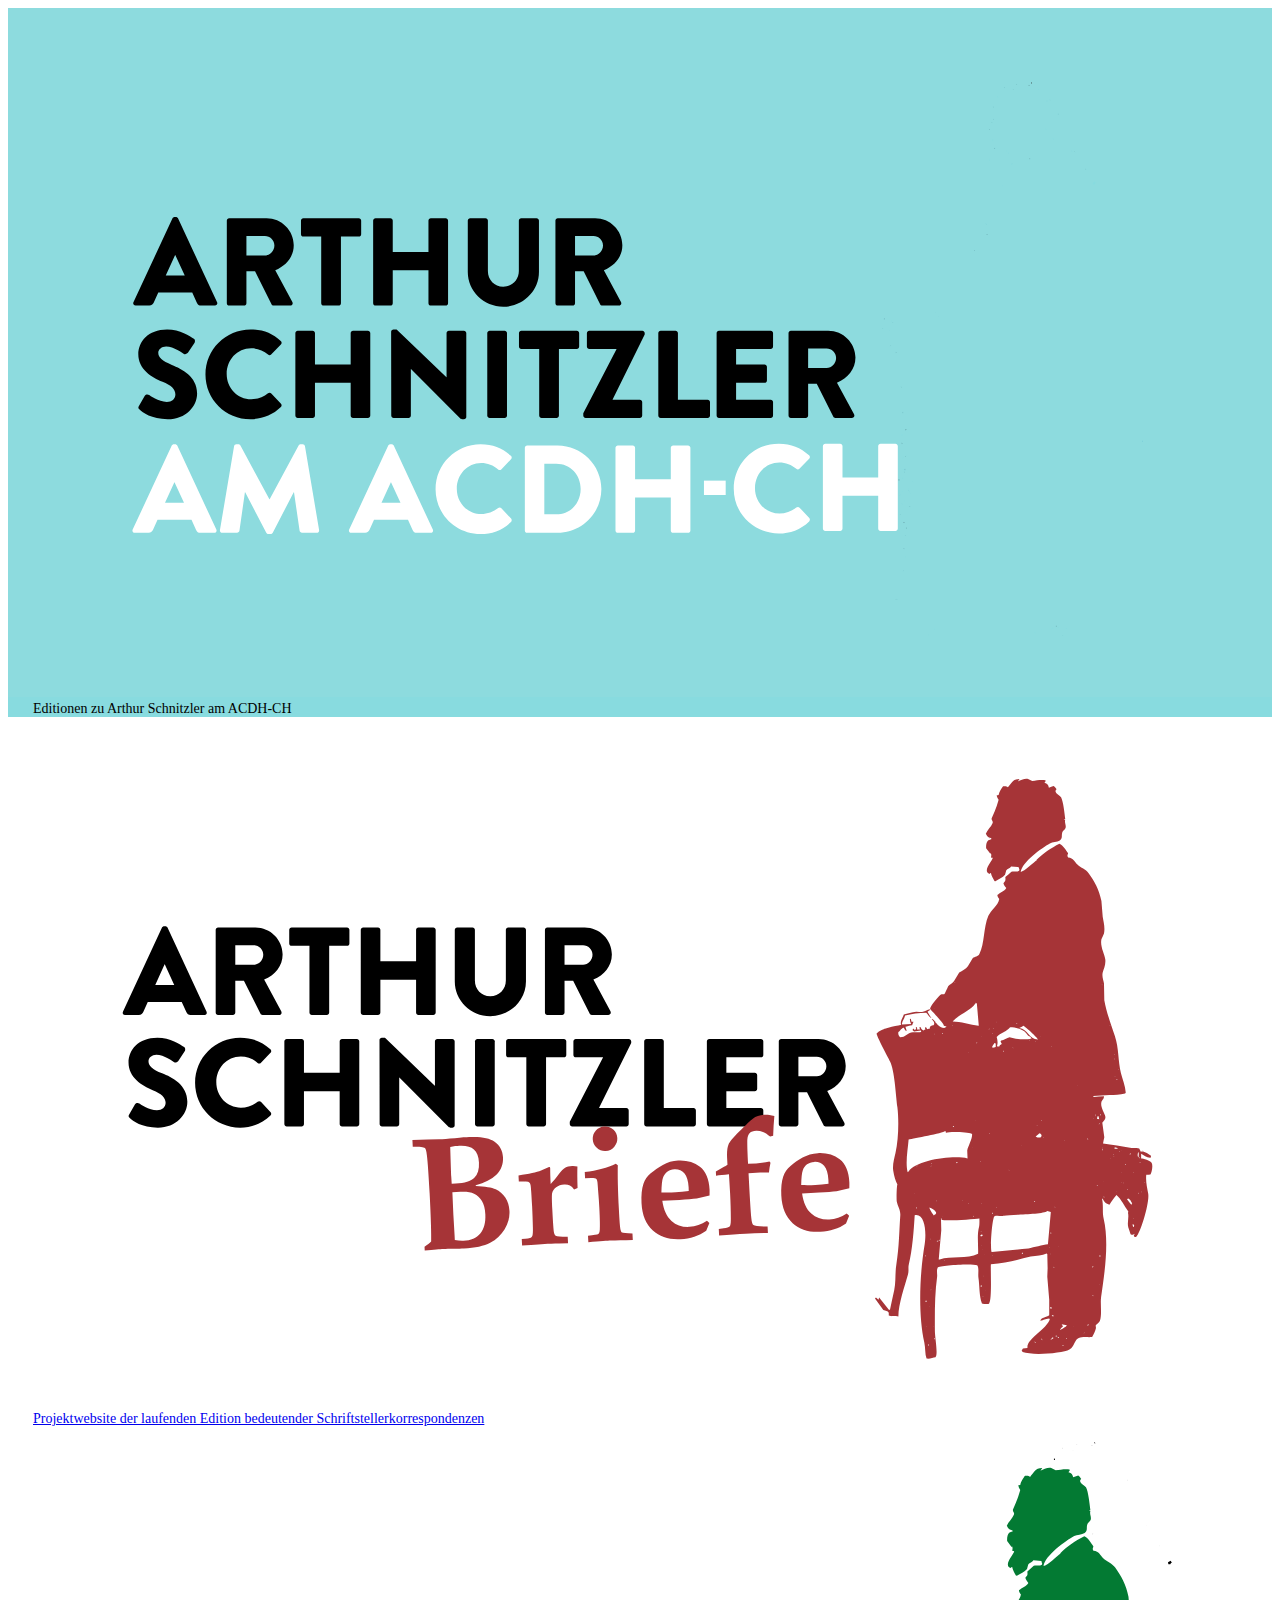
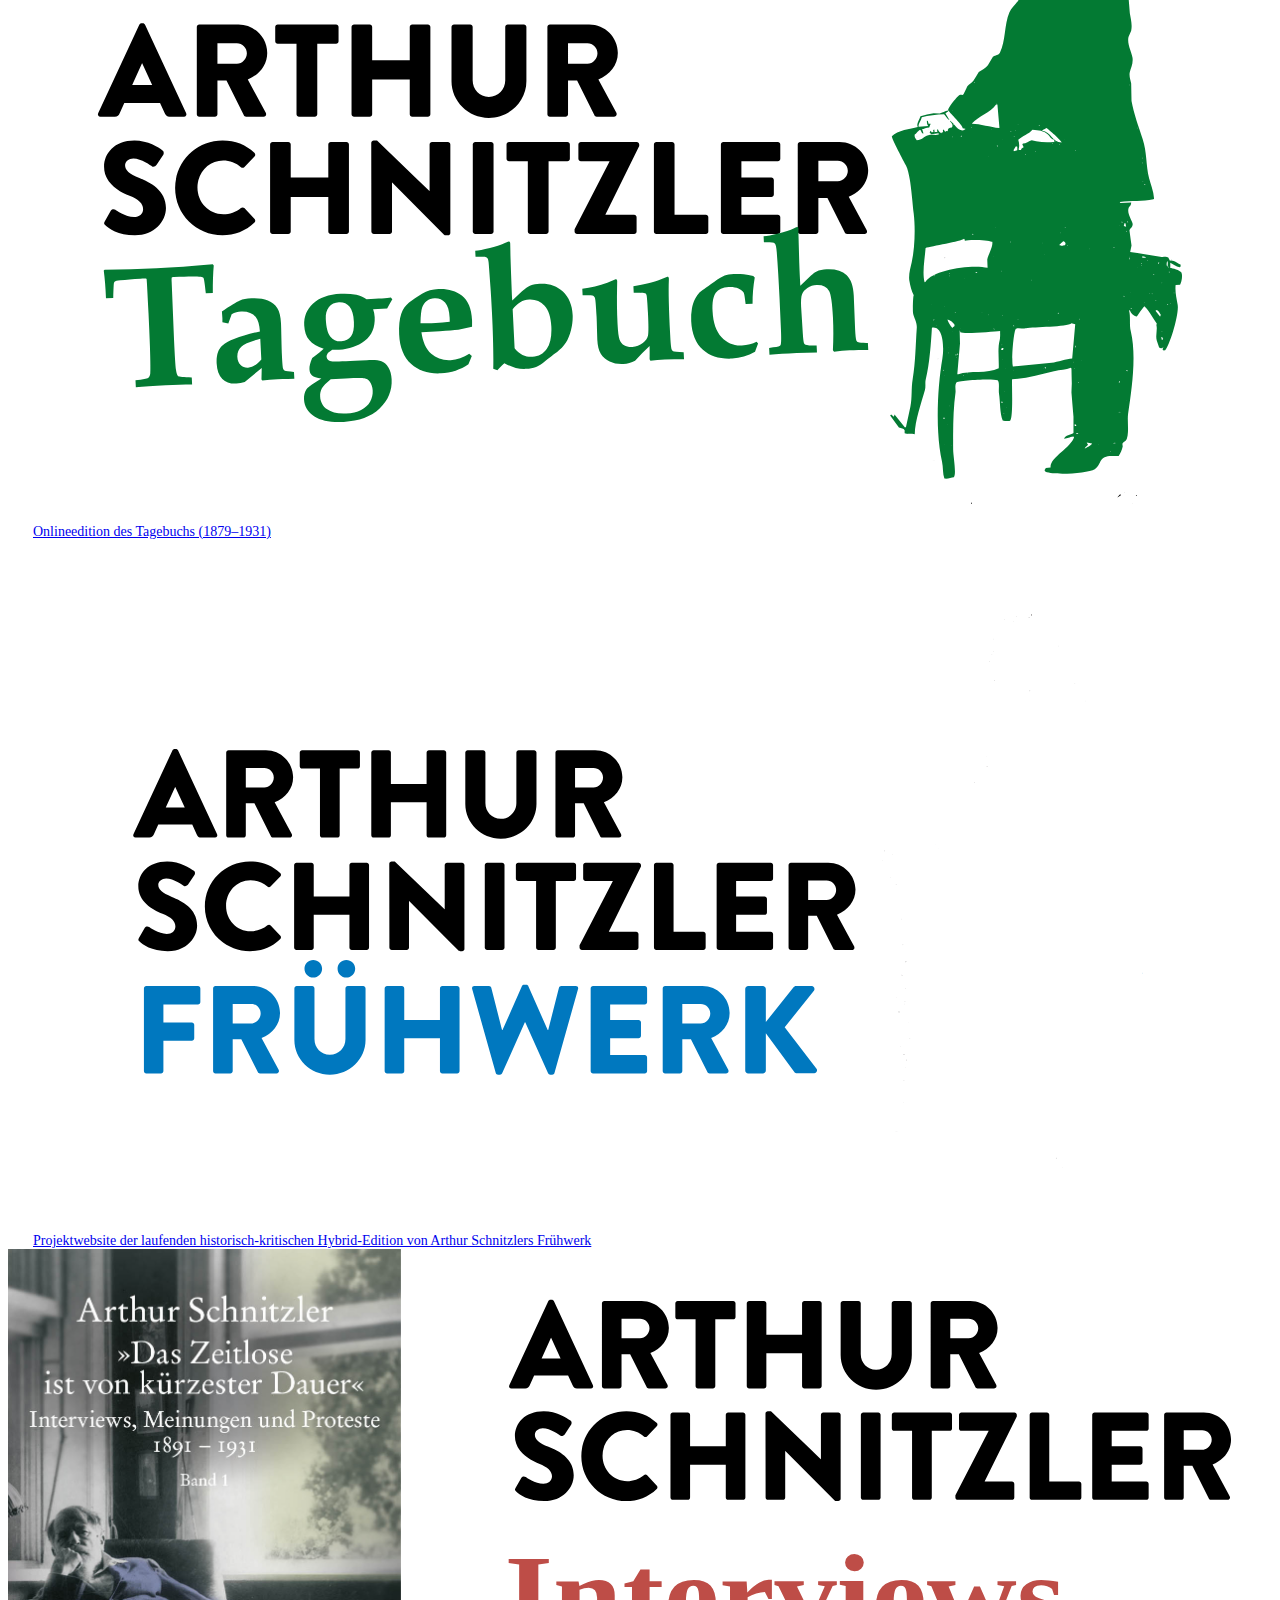
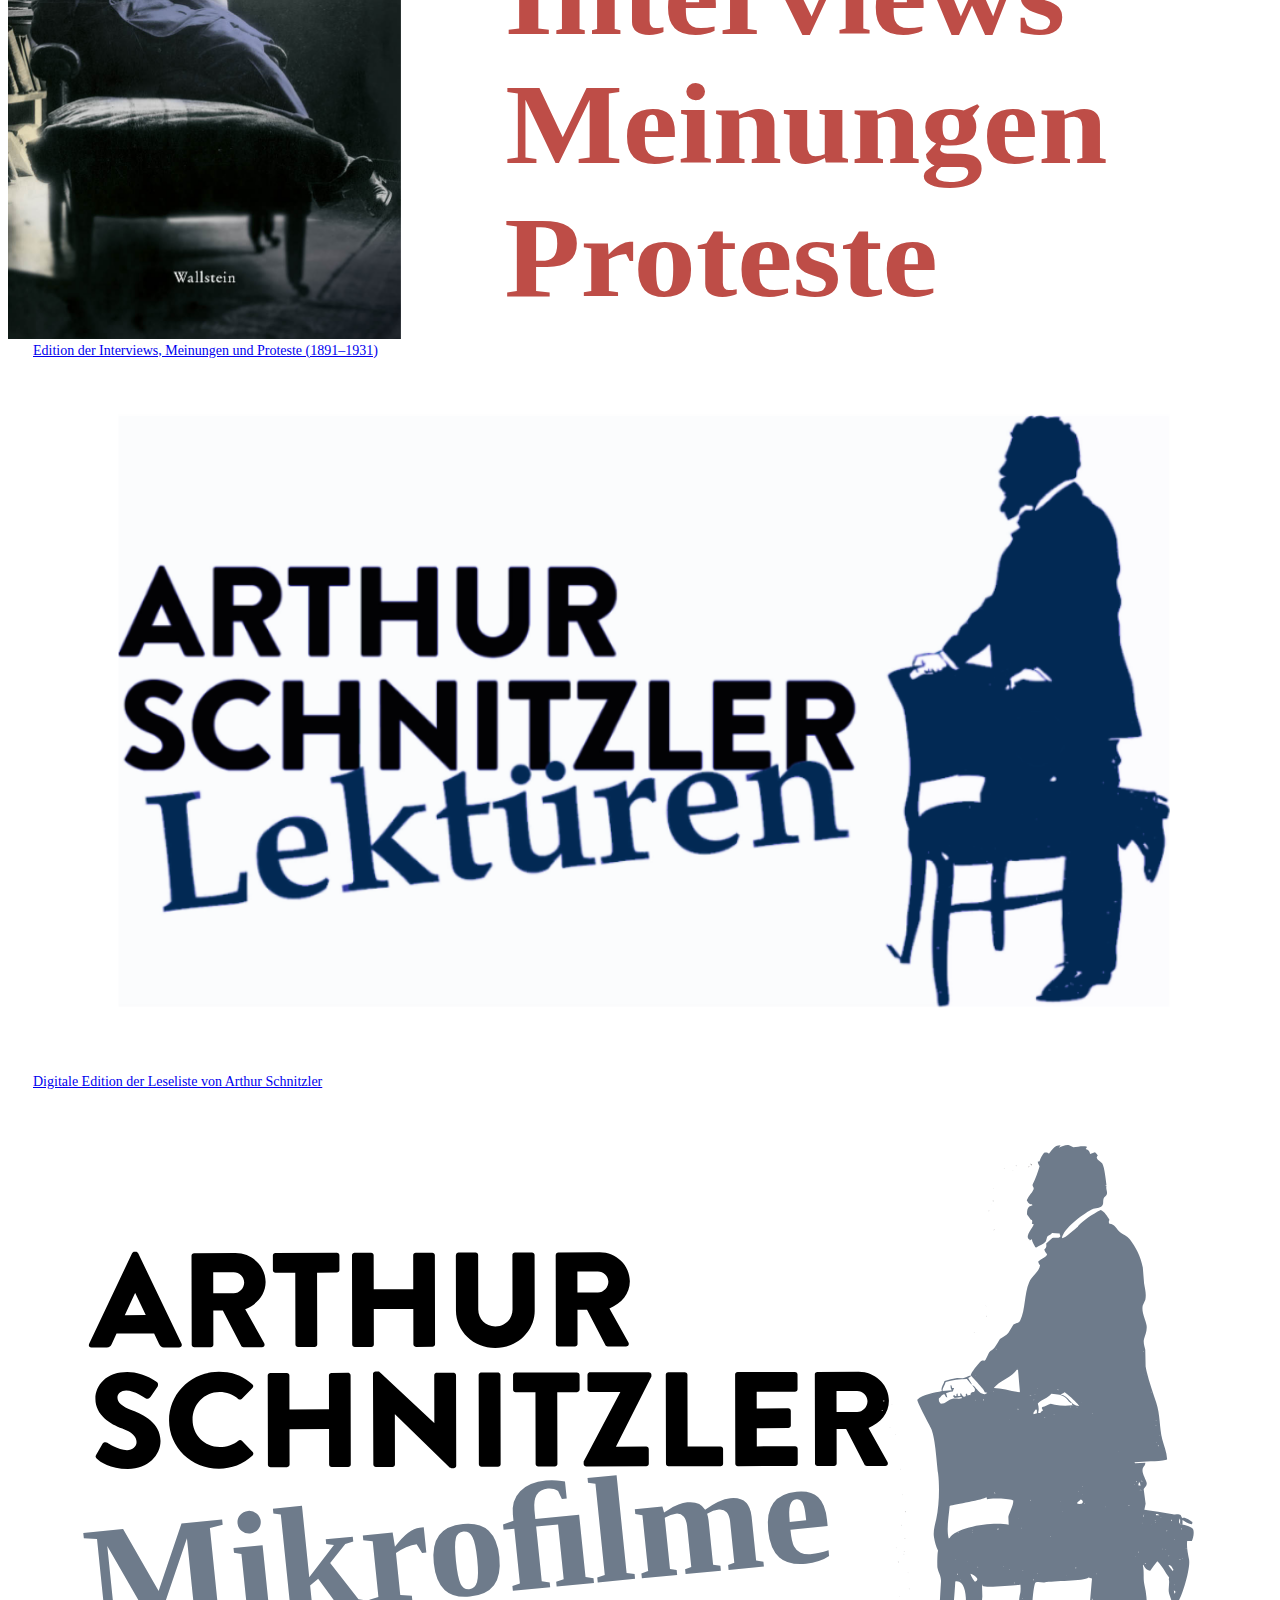
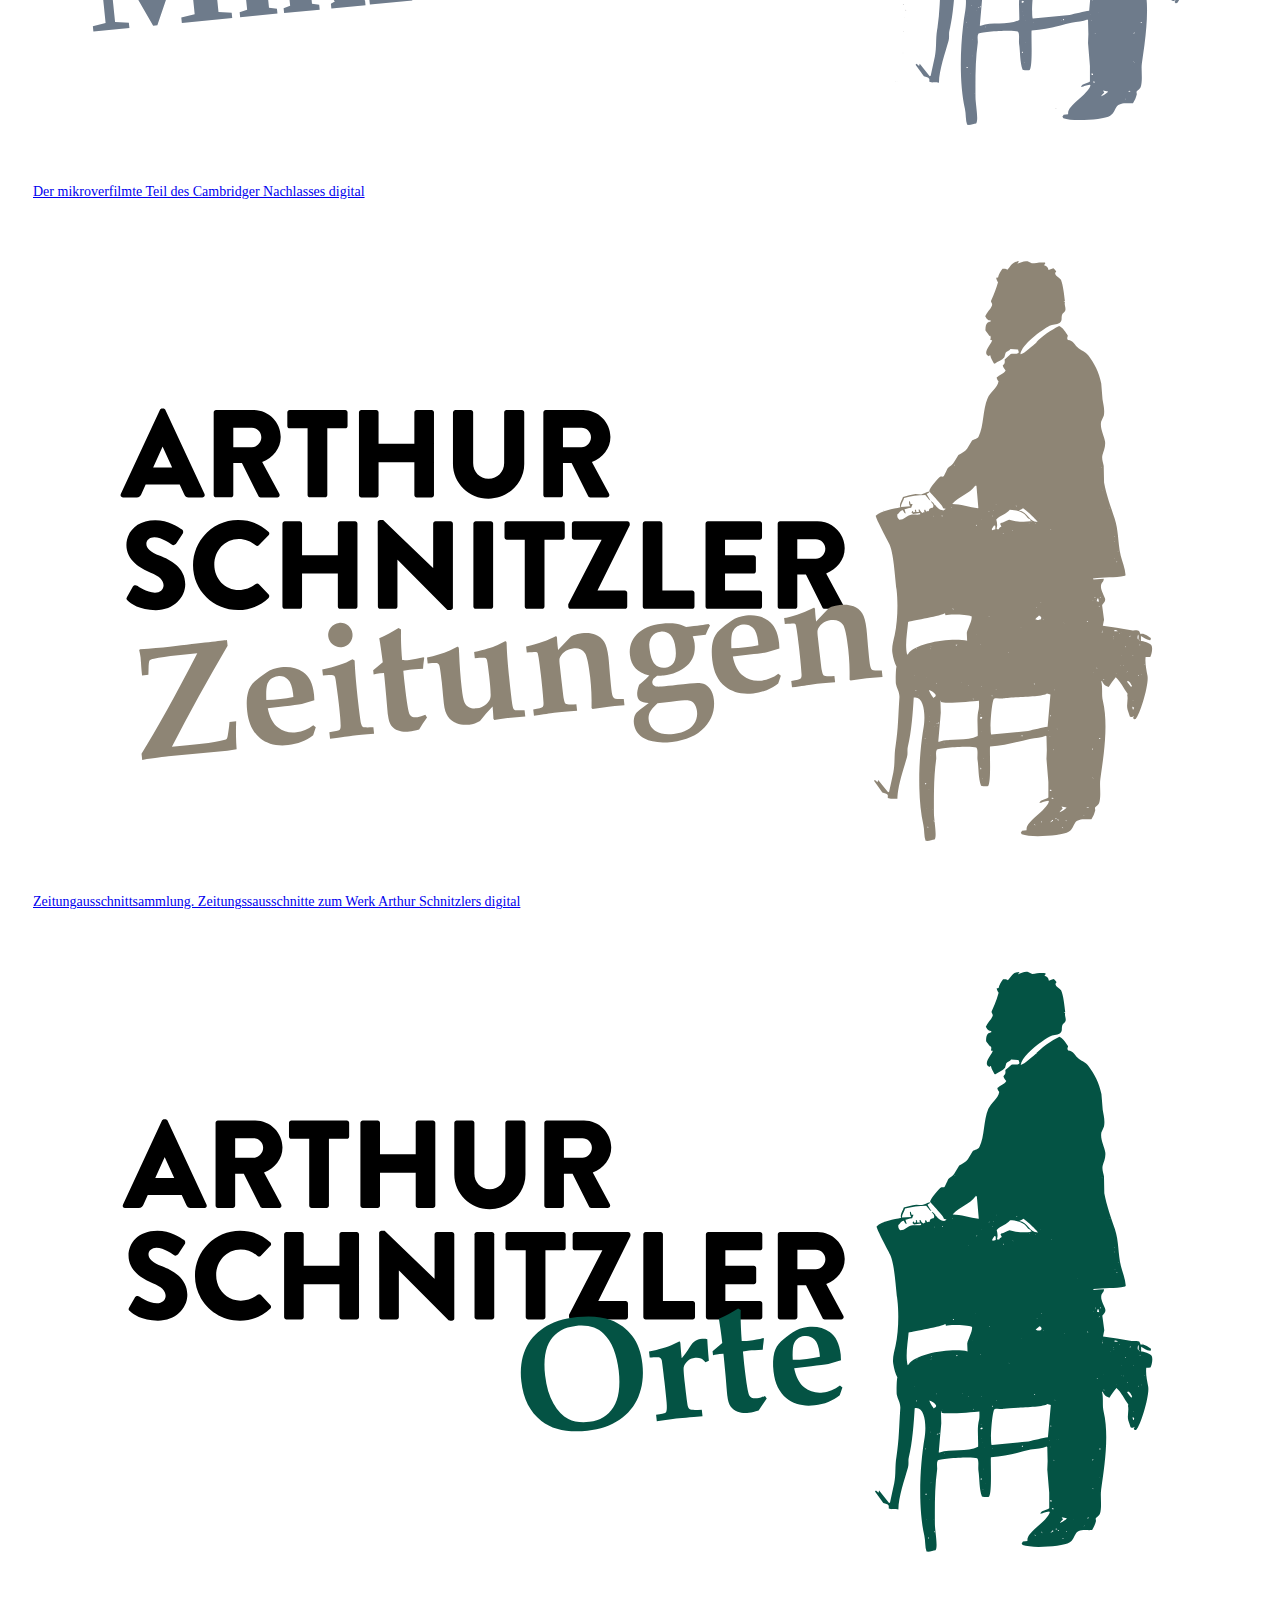
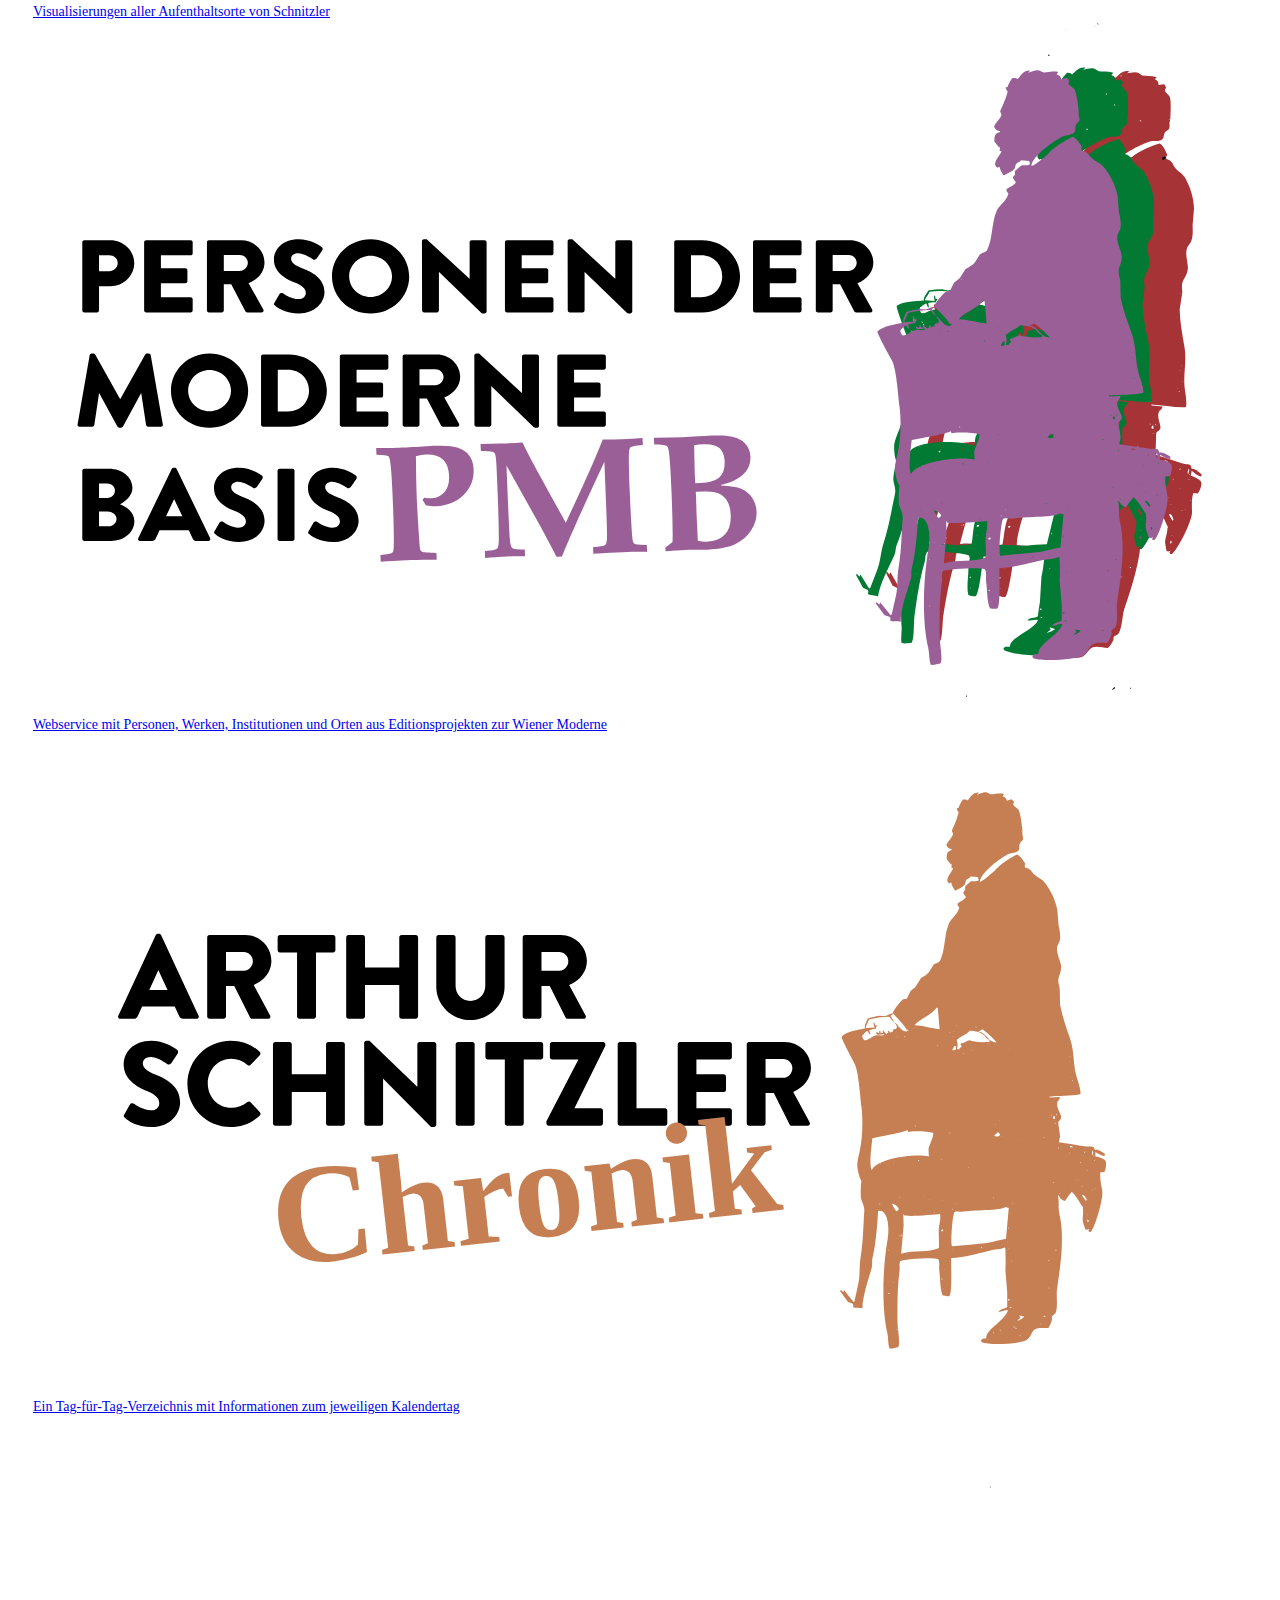
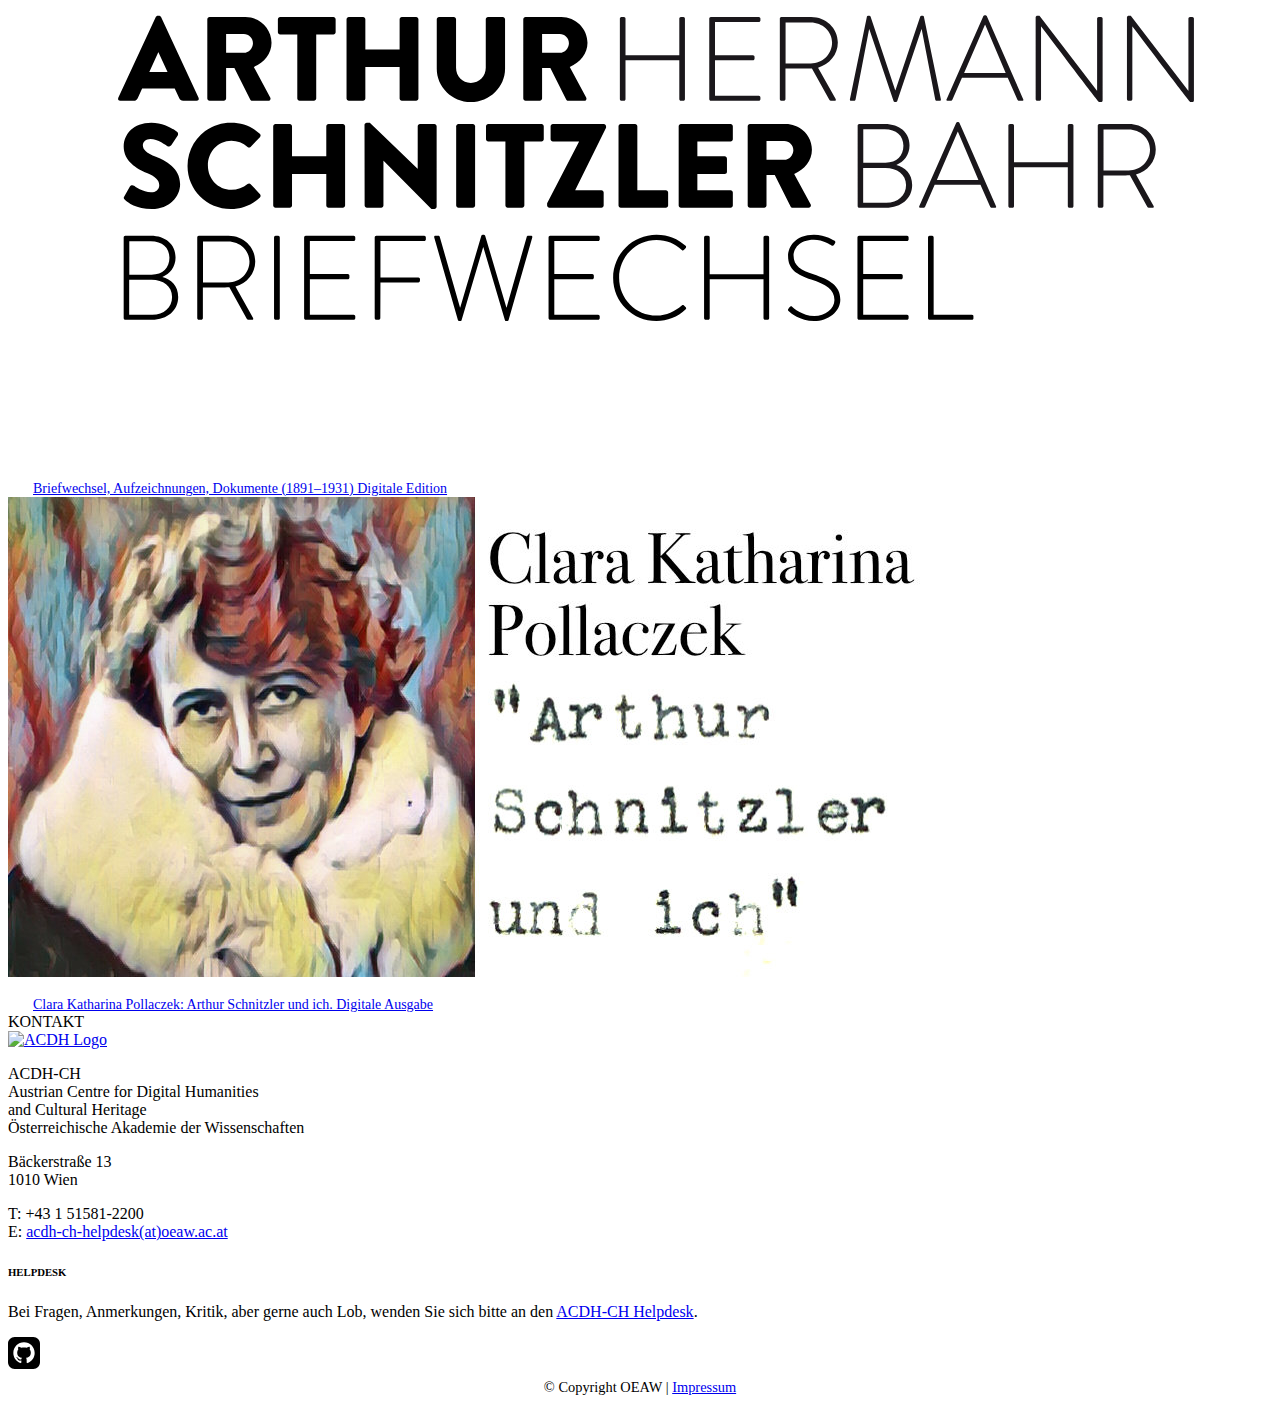
==== commit 168983a0: "anpassung mikrofilme" ====
--- a/index.html
+++ b/index.html
@@ -74,6 +74,25 @@
                                             <!-- .card-inner -->
                                         </a>
                                     </article>
+
+                                    <article class="card col-md-6 col-lg-3 flat-style" style="">
+                                        <a style="" href="https://schnitzler-tagebuch.acdh.oeaw.ac.at/"  target="_blank"  rel="bookmark">
+                                            <div class="card-inner card-vertical" >
+                                                <img src="images/as_tagebuch.svg" alt="Arthur Schnitzler – Tagebuch" class="article-image"/>
+                                                
+                                                <div class="entry-text-content">
+                                                    <!-- .entry-header -->
+                                                    <div class="entry-content">
+                                                        <p>Onlineedition des Tagebuchs (1879–1931)</p>                          
+                                                    </div>
+                                                    <!-- .entry-content -->
+                                                </div>
+                                                <!-- .entry-text-content -->
+                                            </div>
+                                            <!-- .card-inner -->
+                                        </a>
+                                    </article>
+
                                     <!-- #post-## -->
                                     <article class="card col-md-6 col-lg-3 flat-style" style="">
                                         <a style="" href="https://www.oeaw.ac.at/de/acdh/projects/arthur-schnitzler-fruehwerk" rel="bookmark"  target="_blank" >
@@ -92,22 +111,7 @@
                                         </a>
                                     </article>
                                     
-                                    <article class="card col-md-6 col-lg-3 flat-style" style="">
-                                        <a  target="_blank" style="" href="https://schnitzler-interviews.acdh.oeaw.ac.at/" rel="bookmark">
-                                            <div class="card-inner card-vertical" >
-                                                <img src="images/schnitzler-interviews.svg" alt="Schnitzler-Interviews" class="article-image"/>
-                                                <div class="entry-text-content">
-                                                    <!-- .entry-header -->
-                                                    <div class="entry-content">
-                                                        <p>Edition der Interviews, Meinungen und Proteste (1891–1931)</p>
-                                                    </div>
-                                                    <!-- .entry-content -->
-                                                </div>
-                                                <!-- .entry-text-content -->
-                                            </div>
-                                            <!-- .card-inner -->
-                                        </a>
-                                    </article>
+                                    
                                 </div>
                             </main>
                             <!-- #main -->
@@ -117,6 +121,24 @@
                             <main class="site-main" id="main">
                                 <!-- Use custom content block templates if they are defined -->
                                 <div class="card-wrapper">
+
+                                    <article class="card col-md-6 col-lg-3 flat-style" style="">
+                                        <a  target="_blank" style="" href="https://schnitzler-interviews.acdh.oeaw.ac.at/" rel="bookmark">
+                                            <div class="card-inner card-vertical" >
+                                                <img src="images/schnitzler-interviews.svg" alt="Schnitzler-Interviews" class="article-image"/>
+                                                <div class="entry-text-content">
+                                                    <!-- .entry-header -->
+                                                    <div class="entry-content">
+                                                        <p>Edition der Interviews, Meinungen und Proteste (1891–1931)</p>
+                                                    </div>
+                                                    <!-- .entry-content -->
+                                                </div>
+                                                <!-- .entry-text-content -->
+                                            </div>
+                                            <!-- .card-inner -->
+                                        </a>
+                                    </article>
+
                                     <article class="card col-md-6 col-lg-3 flat-style" style="">
                                         <a  target="_blank" style="" href="https://schnitzler-lektueren.acdh.oeaw.ac.at/" rel="bookmark">
                                             <div class="card-inner card-vertical" >
@@ -133,60 +155,42 @@
                                             <!-- .card-inner -->
                                         </a>
                                     </article>
+
+                                    <article class="card col-md-6 col-lg-3 flat-style" style="">
+                                        <a style="" href="https://schnitzler-mikrofilme.acdh.oeaw.ac.at/" rel="bookmark" target="_blank" >
+                                            <div class="card-inner card-vertical" >
+                                                <img src="images/schnitzler-mikrofilme.svg" alt="Arthur Schnitzler – Mikrofilme" class="article-image"/>
+                                                <div class="entry-text-content">
+                                                    <!-- .entry-header -->
+                                                    <div class="entry-content">
+                                                        <p>Der mikroverfilmte Teil des Cambridger Nachlasses digital</p>
+                                                    </div>
+                                                    <!-- .entry-content -->
+                                                </div>
+                                                <!-- .entry-text-content -->
+                                            </div>
+                                            <!-- .card-inner -->
+                                        </a>
+                                    </article>
                                    
                                     <article class="card col-md-6 col-lg-3 flat-style" style="">
-                                        <a style="" href="https://schnitzler-tagebuch.acdh.oeaw.ac.at/"  target="_blank"  rel="bookmark">
-                                            <div class="card-inner card-vertical" >
-                                                <img src="images/as_tagebuch.svg" alt="Arthur Schnitzler – Tagebuch" class="article-image"/>
-                                                
-                                                <div class="entry-text-content">
-                                                    <!-- .entry-header -->
-                                                    <div class="entry-content">
-                                                        <p>Onlineedition des Tagebuchs (1879–1931)</p>                          
-                                                    </div>
-                                                    <!-- .entry-content -->
-                                                </div>
-                                                <!-- .entry-text-content -->
-                                            </div>
-                                            <!-- .card-inner -->
-                                        </a>
-                                    </article>
+                                        <a style="" href="https://schnitzler-zeitungen.acdh.oeaw.ac.at/" rel="bookmark" target="_blank" >
+                                            <div class="card-inner card-vertical" >
+                                                <img src="images/as_zeitung.svg" alt="Arthur Schnitzler – Zeitungsausschnittsammlung" class="article-image"/>
+                                                <div class="entry-text-content">
+                                                    <!-- .entry-header -->
+                                                    <div class="entry-content">
+                                                        <p>Zeitung&shy;ausschnitt&shy;sammlung. Zeitungssausschnitte zum Werk Arthur Schnitzlers digital</p>
+                                                    </div>
+                                                    <!-- .entry-content -->
+                                                </div>
+                                                <!-- .entry-text-content -->
+                                            </div>
+                                            <!-- .card-inner -->
+                                        </a>
+                                    </article>
+                                  
                                    
-                                   <!-- #post-## -->
-                                   <article class="card col-md-6 col-lg-3 flat-style" style="">
-                                    <a style="" href="https://schnitzler-orte.acdh.oeaw.ac.at/" rel="bookmark" target="_blank" >
-                                        <div class="card-inner card-vertical" >
-                                            <img src="images/schnitzler-orte.svg" alt="Arthur Schnitzler – Orte" class="article-image"/>
-                                            <div class="entry-text-content">
-                                                <!-- .entry-header -->
-                                                <div class="entry-content">
-                                                    <p>Visualisierungen aller Aufenthaltsorte von Schnitzler</p>
-                                                </div>
-                                                <!-- .entry-content -->
-                                            </div>
-                                            <!-- .entry-text-content -->
-                                        </div>
-                                        <!-- .card-inner -->
-                                    </a>
-                                </article>
-                                    <!-- #post-## -->
-                                    <article class="card col-md-6 col-lg-3 flat-style" style="">
-                                        <a style="" href="https://schnitzler-zeitungen.acdh.oeaw.ac.at/" rel="bookmark" target="_blank" >
-                                            <div class="card-inner card-vertical" >
-                                                <img src="images/as_zeitung.svg" alt="Arthur Schnitzler – Zeitungsausschnittsammlung" class="article-image"/>
-                                                <div class="entry-text-content">
-                                                    <!-- .entry-header -->
-                                                    <div class="entry-content">
-                                                        <p>Zeitung&shy;ausschnitt&shy;sammlung Digitale Präsentation von Zeitungssausschnitten zum Werk Arthur Schnitzlers</p>
-                                                    </div>
-                                                    <!-- .entry-content -->
-                                                </div>
-                                                <!-- .entry-text-content -->
-                                            </div>
-                                            <!-- .card-inner -->
-                                        </a>
-                                    </article>
-                                  
 
                                   
                                     </div>
@@ -196,7 +200,22 @@
                                         <main class="site-main" id="main">
                                             <!-- Use custom content block templates if they are defined -->
                                             <div class="card-wrapper">
-                                      <!-- #post-## -->
+                                      <article class="card col-md-6 col-lg-3 flat-style" style="">
+                                        <a style="" href="https://schnitzler-orte.acdh.oeaw.ac.at/" rel="bookmark" target="_blank" >
+                                            <div class="card-inner card-vertical" >
+                                                <img src="images/schnitzler-orte.svg" alt="Arthur Schnitzler – Orte" class="article-image"/>
+                                                <div class="entry-text-content">
+                                                    <!-- .entry-header -->
+                                                    <div class="entry-content">
+                                                        <p>Visualisierungen aller Aufenthaltsorte von Schnitzler</p>
+                                                    </div>
+                                                    <!-- .entry-content -->
+                                                </div>
+                                                <!-- .entry-text-content -->
+                                            </div>
+                                            <!-- .card-inner -->
+                                        </a>
+                                    </article>
                                       <article class="card col-md-6 col-lg-3 flat-style" style="">
                                         <a style="" href="https://pmb.acdh.oeaw.ac.at/" rel="bookmark"  target="_blank" >
                                             <div class="card-inner card-vertical" >
@@ -247,43 +266,35 @@
                                             <!-- .card-inner -->
                                         </a>
                                     </article>
-                                    <article class="card col-md-6 col-lg-3 flat-style" style="">
-                                        <a style="" href="https://pollaczek.acdh.oeaw.ac.at" rel="bookmark" target="_blank" >
-                                            <div class="card-inner card-vertical" >
-                                                <img src="images/pollaczek.jpg" alt="Clara Katharina Pollaczek: Arthur Schnitzler und ich" class="article-image" style="max-width: 96% !important;"/>
-                                                <div class="entry-text-content">
-                                                    <!-- .entry-header -->
-                                                    <div class="entry-content">
-                                                        <p><br/>Clara Katharina Pollaczek: Arthur Schnitzler und ich. Digitale Ausgabe</p>
-                                                    </div>
-                                                    <!-- .entry-content -->
-                                                </div>
-                                                <!-- .entry-text-content -->
-                                            </div>
-                                            <!-- .card-inner -->
-                                        </a>
-                                    </article>
-
                                     
 
-                                    <!--<article class="card col-md-6 col-lg-3 flat-style" style="">
-                                        <a  target="_blank" style="" href="https://schnitzler-lod.acdh-dev.oeaw.ac.at/" rel="bookmark">
-                                            <div class="card-inner card-vertical" >
-                                                <img src="images/as_lod.svg" alt="Schnitzler-LOD" class="article-image"/>
-                                                <div class="entry-text-content">
-                                                    <!-\- .entry-header -\->
-                                                    <div class="entry-content">
-                                                        <p>Experimentelle Linked Open Data-Ressource zur simultanen Suche in mehreren Schnitzler-Projekten</p>
-                                                    </div>
-                                                    <!-\- .entry-content -\->
-                                                </div>
-                                                <!-\- .entry-text-content -\->
-                                            </div>
-                                            <!-\- .card-inner -\->
-                                        </a>
-                                    </article>-->
-
-                                    <!-- #post-## -->
+                                </div>
+                            </main>
+                            </div>
+                            <div class="col-md-12 content-area" id="primary">
+                                <main class="site-main" id="main">
+                                    <!-- Use custom content block templates if they are defined -->
+                                    <div class="card-wrapper">
+
+                                        <article class="card col-md-6 col-lg-3 flat-style" style="">
+                                            <a style="" href="https://pollaczek.acdh.oeaw.ac.at" rel="bookmark" target="_blank" >
+                                                <div class="card-inner card-vertical" >
+                                                    <img src="images/pollaczek.jpg" alt="Clara Katharina Pollaczek: Arthur Schnitzler und ich" class="article-image" style="max-width: 96% !important;"/>
+                                                    <div class="entry-text-content">
+                                                        <!-- .entry-header -->
+                                                        <div class="entry-content">
+                                                            <p><br/>Clara Katharina Pollaczek: Arthur Schnitzler und ich. Digitale Ausgabe</p>
+                                                        </div>
+                                                        <!-- .entry-content -->
+                                                    </div>
+                                                    <!-- .entry-text-content -->
+                                                </div>
+                                                <!-- .card-inner -->
+                                            </a>
+                                        </article>
+
+                                  
+
                                 </div>
                             </main>
                             <!-- #main -->
@@ -327,7 +338,7 @@
                                     T: +43 1 51581-2200
                                     <br/>
                                     E: <a href="mailto:acdh-ch-helpdesk@oeaw.ac.at
-                                    ">acdh-ch-helpdesk@oeaw.ac.at</a>
+                                    ">acdh-ch-helpdesk(at)oeaw.ac.at</a>
                                 </p>
                             </div>
                         </div>
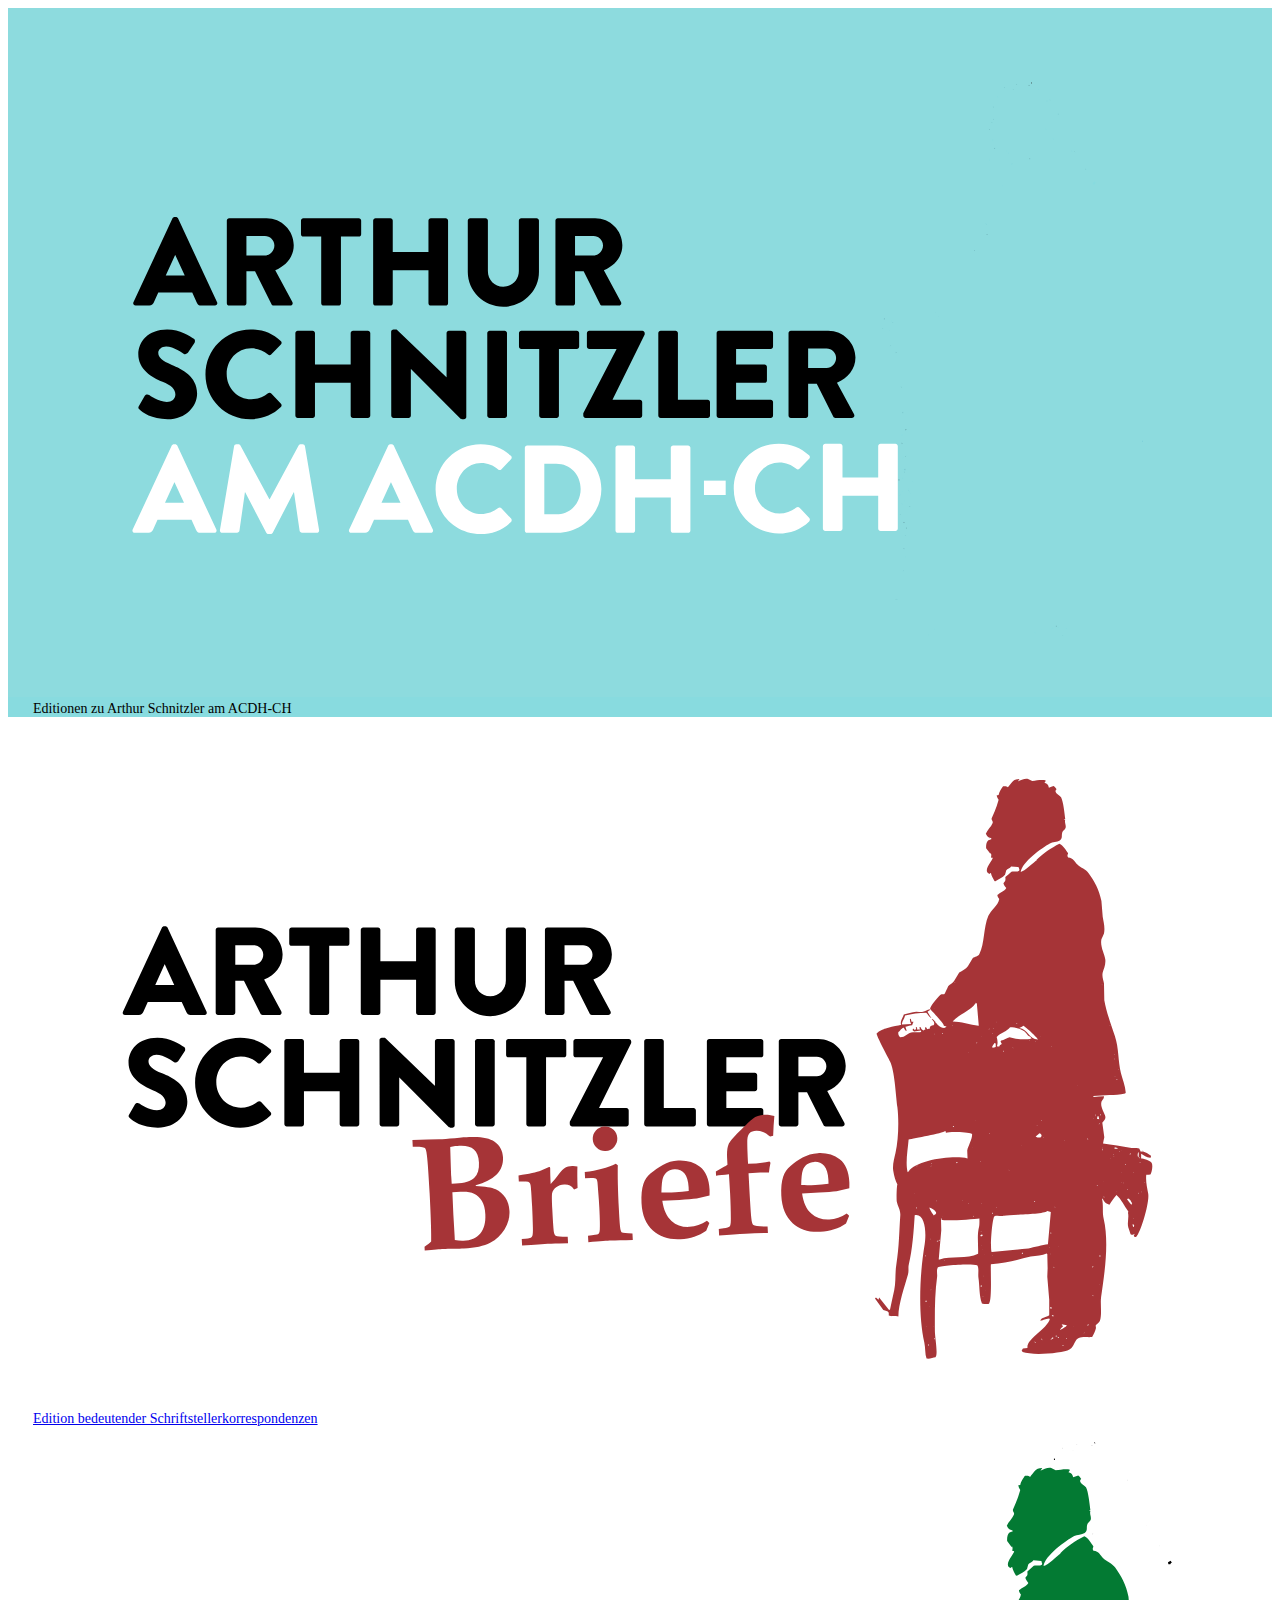
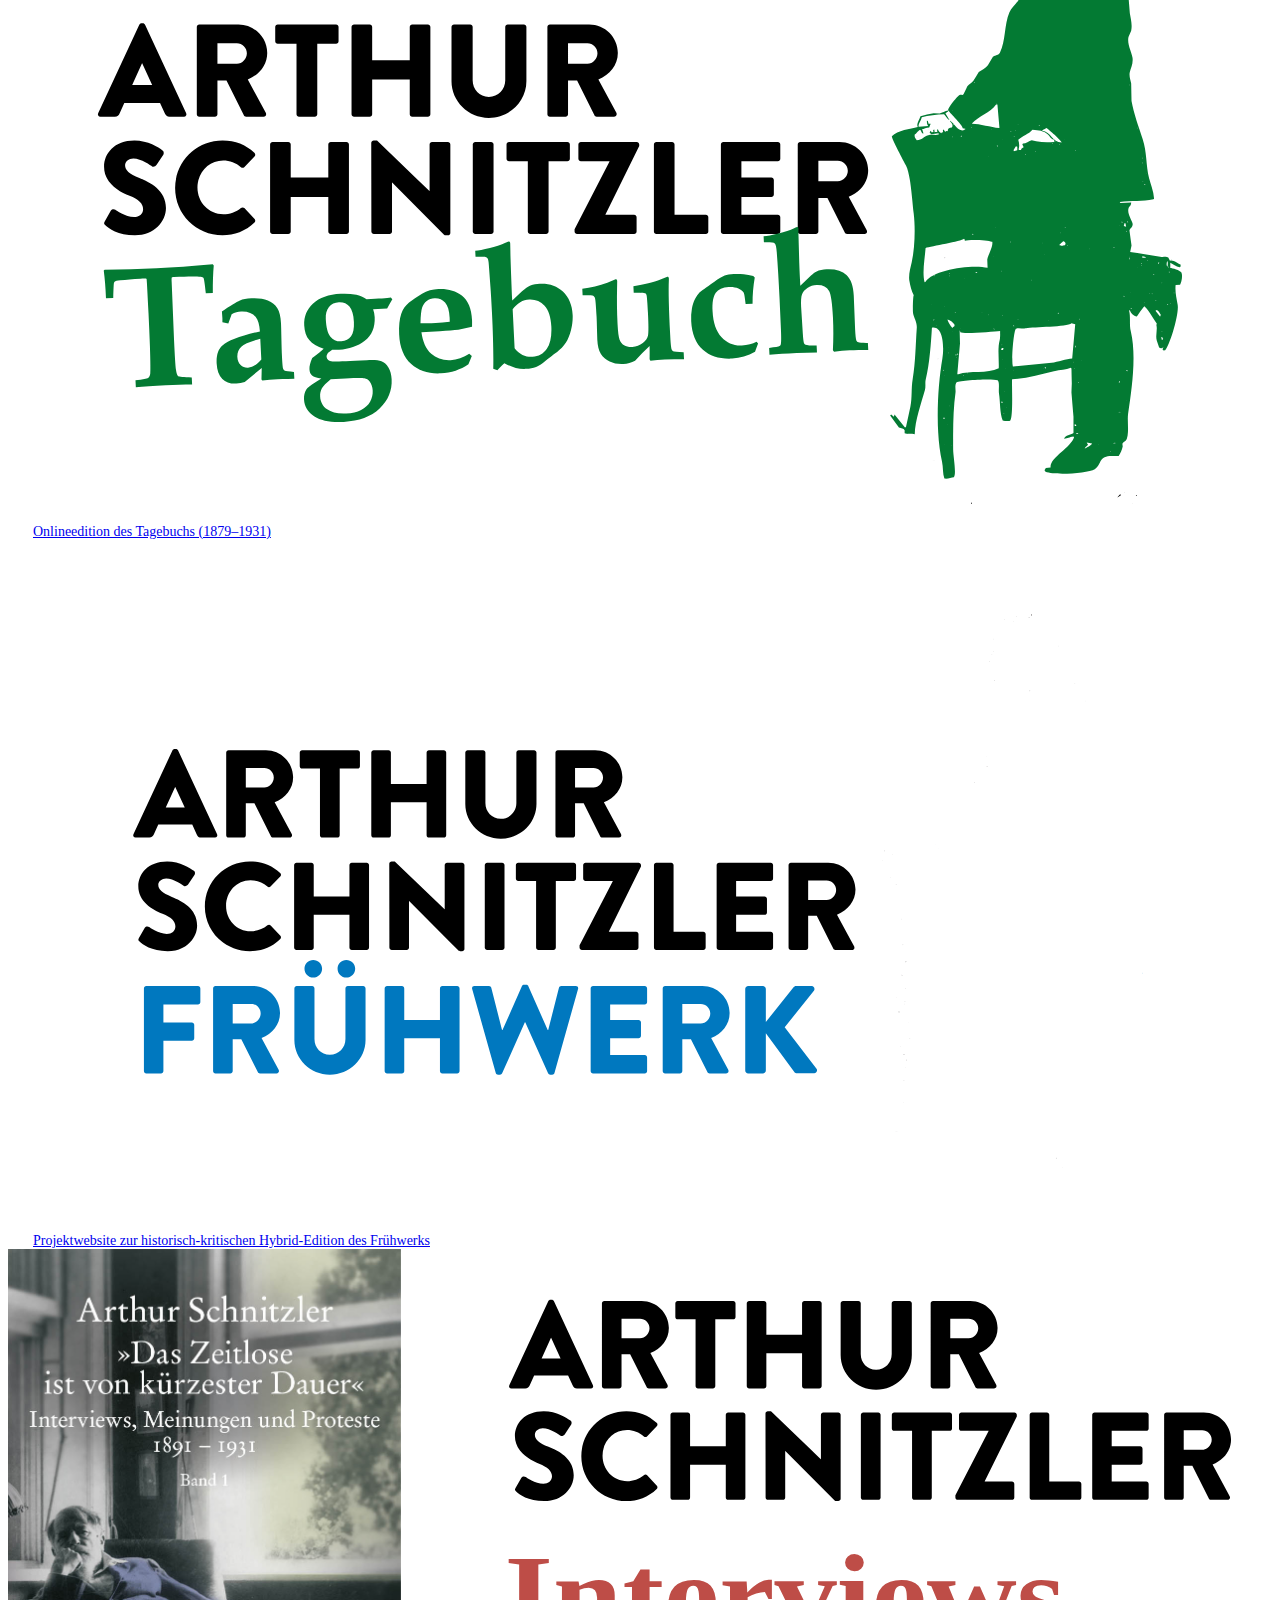
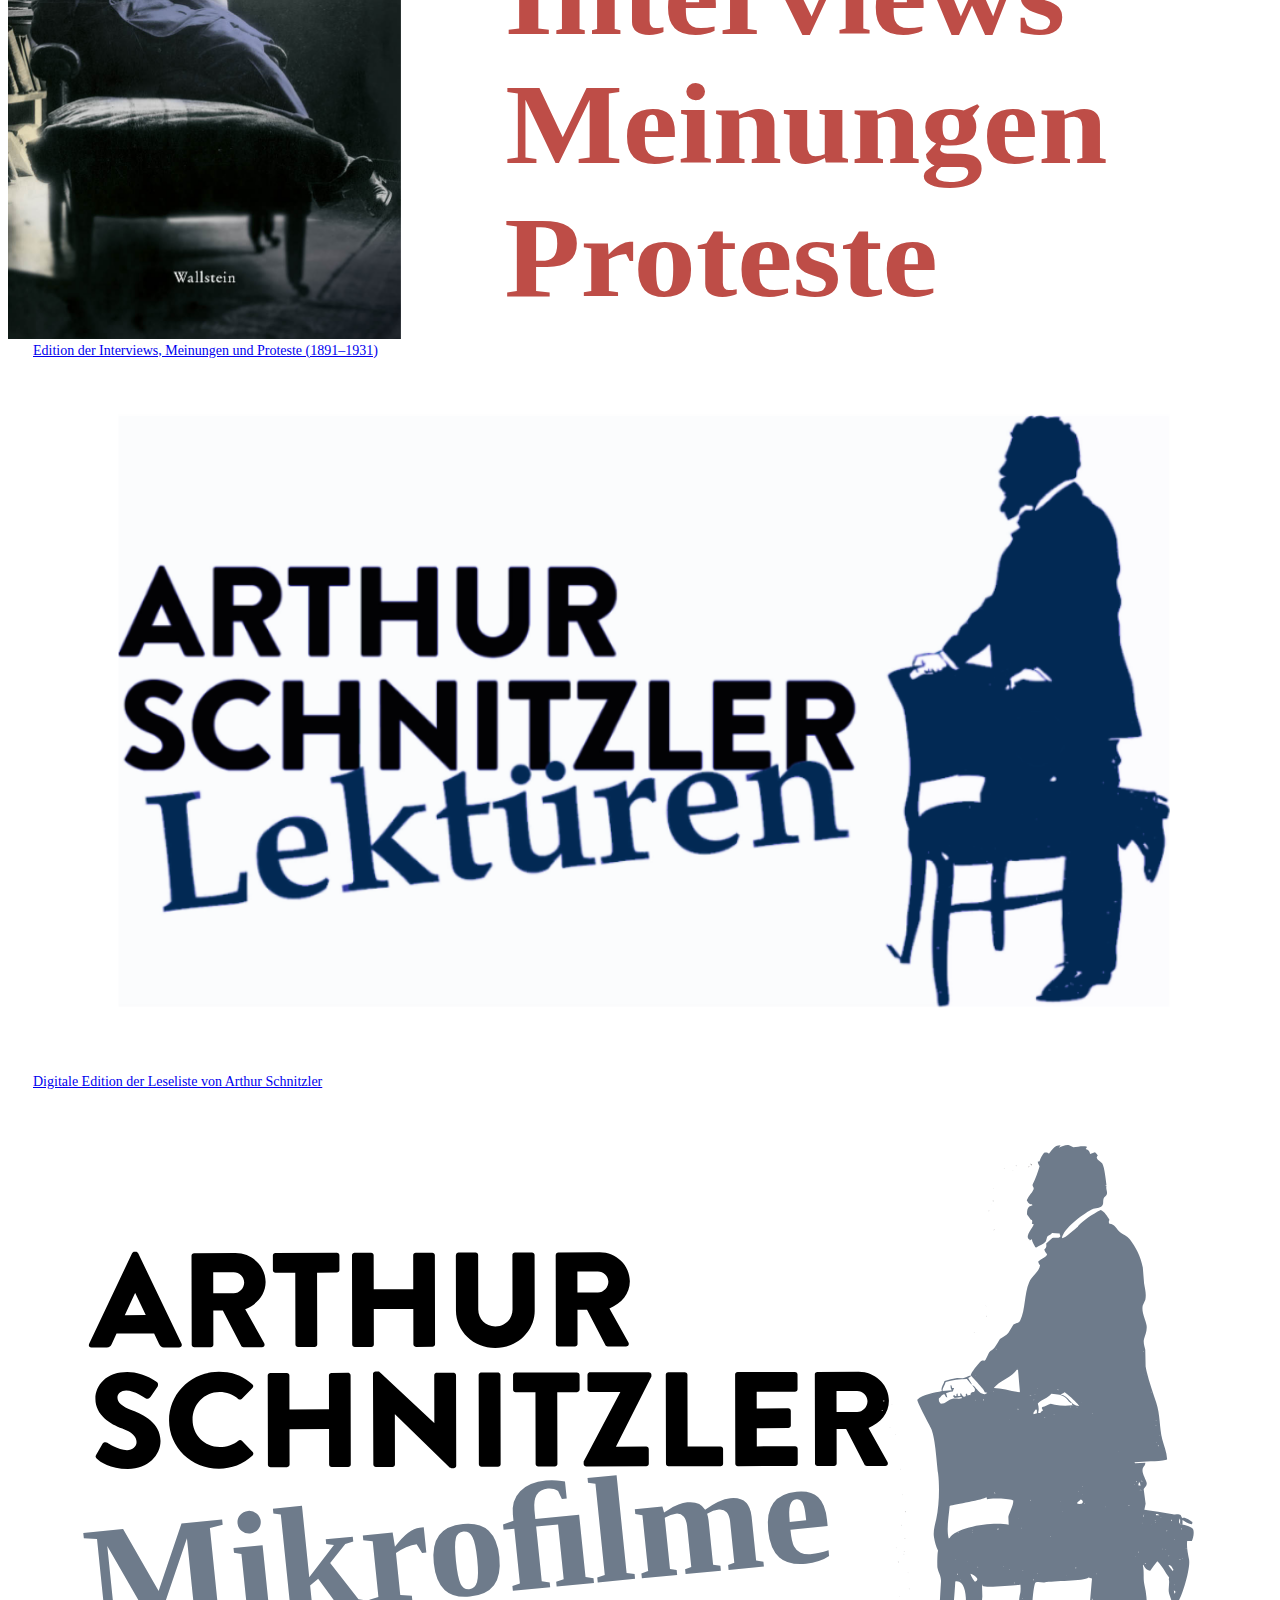
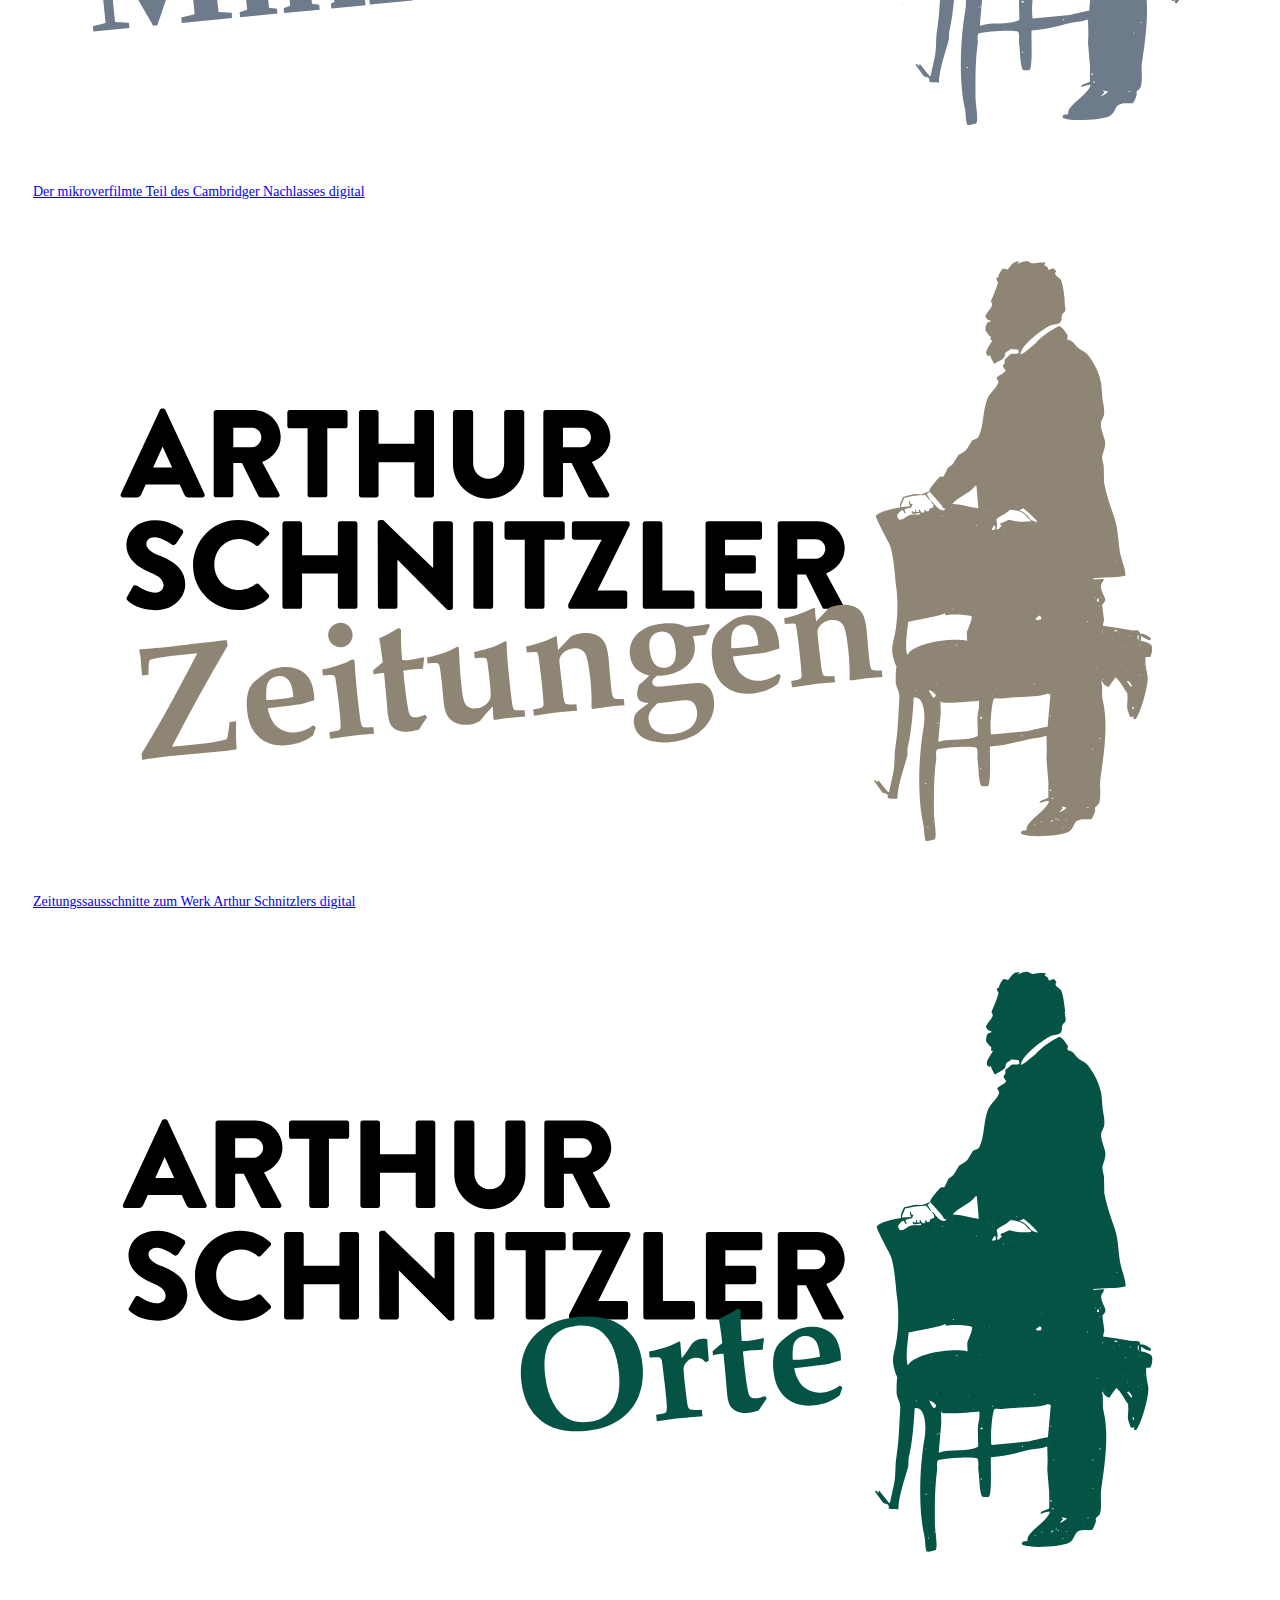
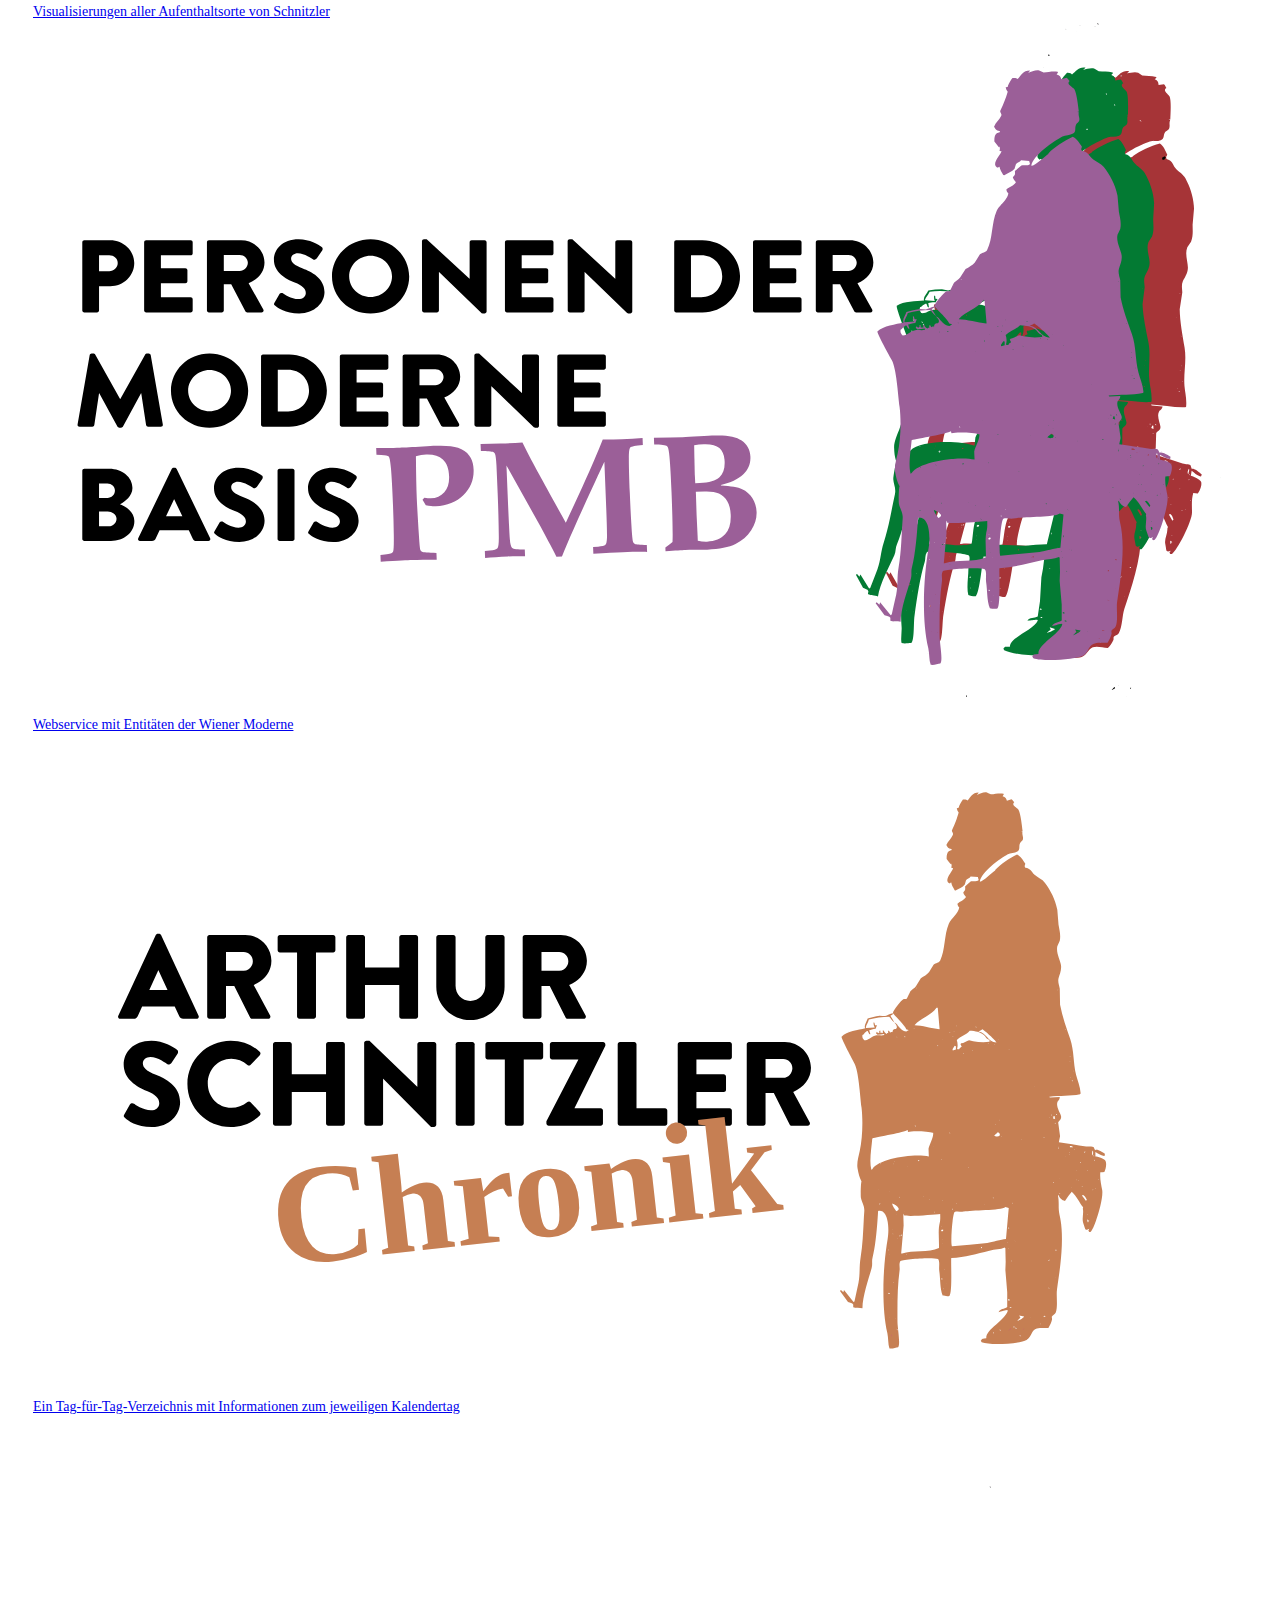
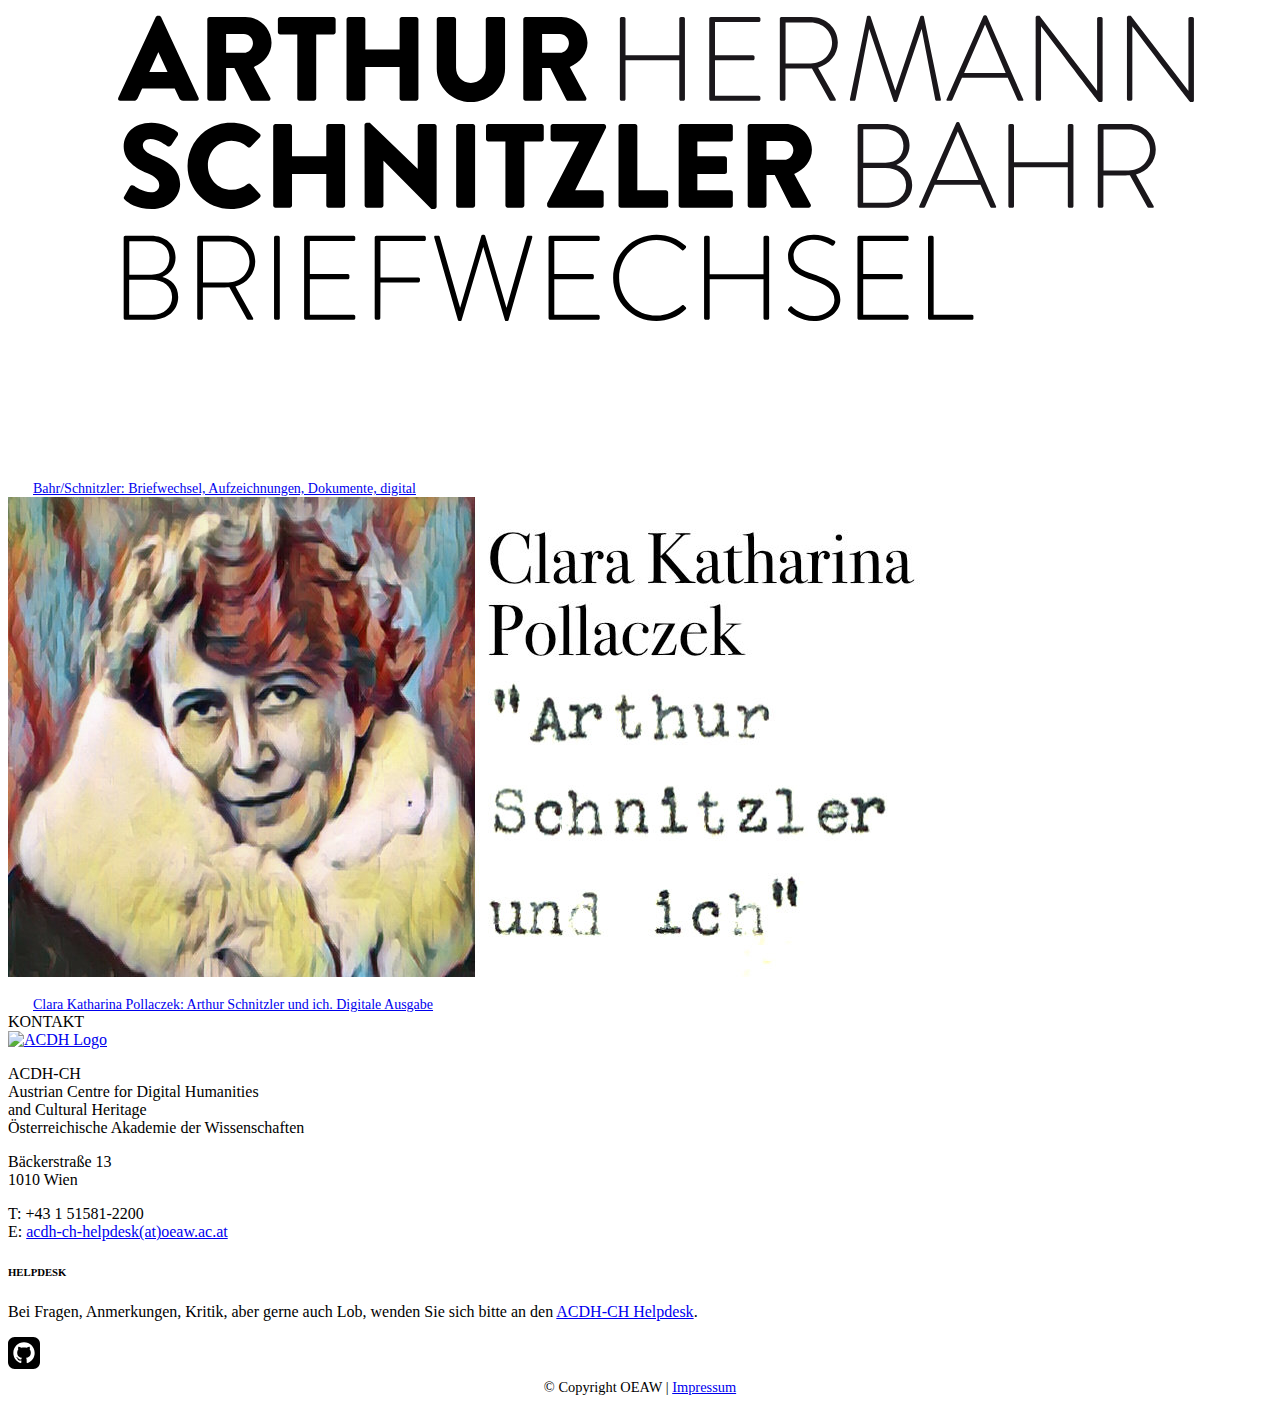
==== commit 0398a48f: "Formulierungen" ====
--- a/index.html
+++ b/index.html
@@ -65,7 +65,7 @@
                                                 <div class="entry-text-content">
                                                     <!-- .entry-header -->
                                                     <div class="entry-content">
-                                                        <p>Projektwebsite der laufenden Edition bedeutender Schriftsteller&shy;korrespondenzen</p>
+                                                        <p>Edition bedeutender Schriftsteller&shy;korrespondenzen</p>
                                                     </div>
                                                     <!-- .entry-content -->
                                                 </div>
@@ -101,7 +101,7 @@
                                                 <div class="entry-text-content">
                                                     <!-- .entry-header -->
                                                     <div class="entry-content">
-                                                        <p>Projektwebsite der laufenden historisch-kritischen Hybrid-Edition von Arthur Schnitzlers Frühwerk</p>
+                                                        <p>Projektwebsite zur historisch-kritischen Hybrid-Edition des Frühwerks</p>
                                                     </div>
                                                     <!-- .entry-content -->
                                                 </div>
@@ -180,7 +180,7 @@
                                                 <div class="entry-text-content">
                                                     <!-- .entry-header -->
                                                     <div class="entry-content">
-                                                        <p>Zeitung&shy;ausschnitt&shy;sammlung. Zeitungssausschnitte zum Werk Arthur Schnitzlers digital</p>
+                                                        <p>Zeitungssausschnitte zum Werk Arthur Schnitzlers digital</p>
                                                     </div>
                                                     <!-- .entry-content -->
                                                 </div>
@@ -223,7 +223,7 @@
                                                 <div class="entry-text-content">
                                                     <!-- .entry-header -->
                                                     <div class="entry-content">
-                                                        <p>Webservice mit Personen, Werken, Institutionen und Orten aus Editionsprojekten zur Wiener Moderne</p>
+                                                        <p>Webservice mit Entitäten der Wiener Moderne</p>
                                                     </div>
                                                     <!-- .entry-content -->
                                                 </div>
@@ -257,7 +257,7 @@
                                                 <div class="entry-text-content">
                                                     <!-- .entry-header -->
                                                     <div class="entry-content">
-                                                        <p>Briefwechsel, Aufzeichnungen, Dokumente (1891–1931) Digitale Edition</p>
+                                                        <p>Bahr/Schnitzler: Briefwechsel, Aufzeichnungen, Dokumente, digital</p>
                                                     </div>
                                                     <!-- .entry-content -->
                                                 </div>
